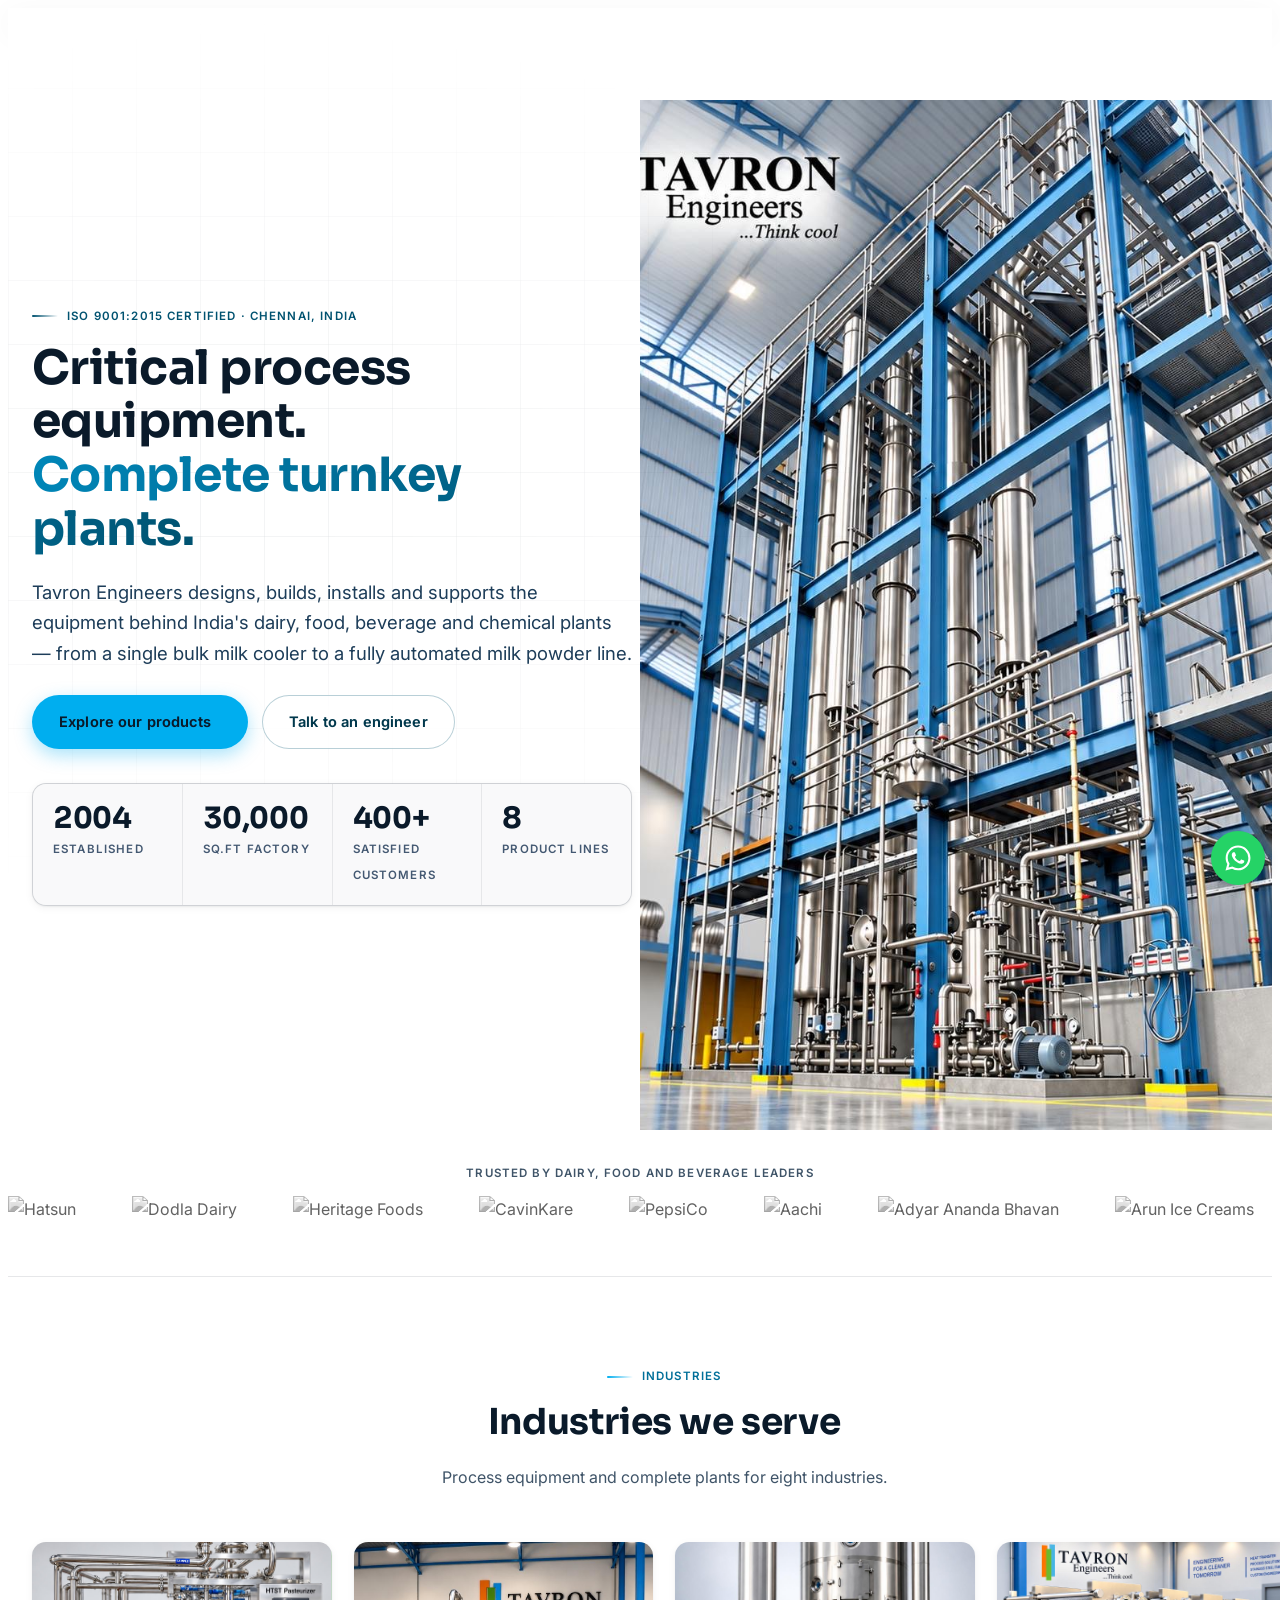
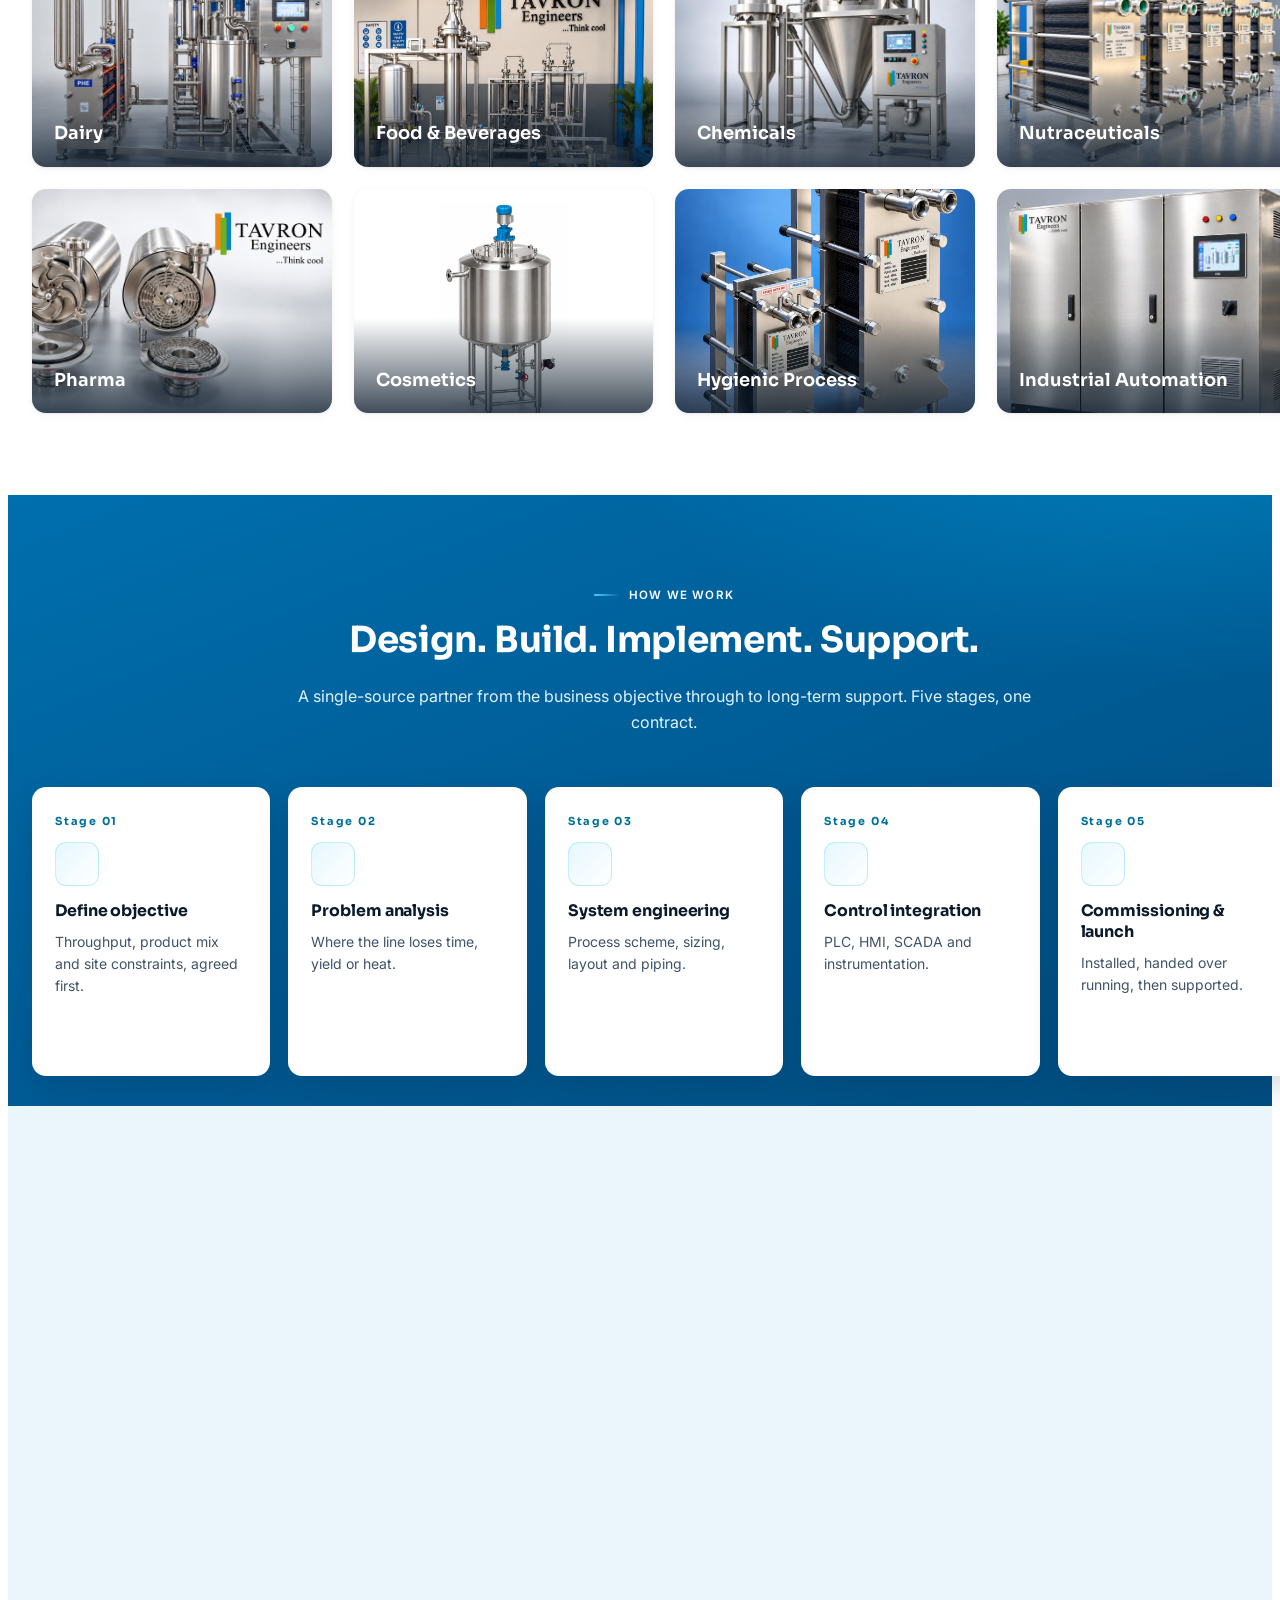
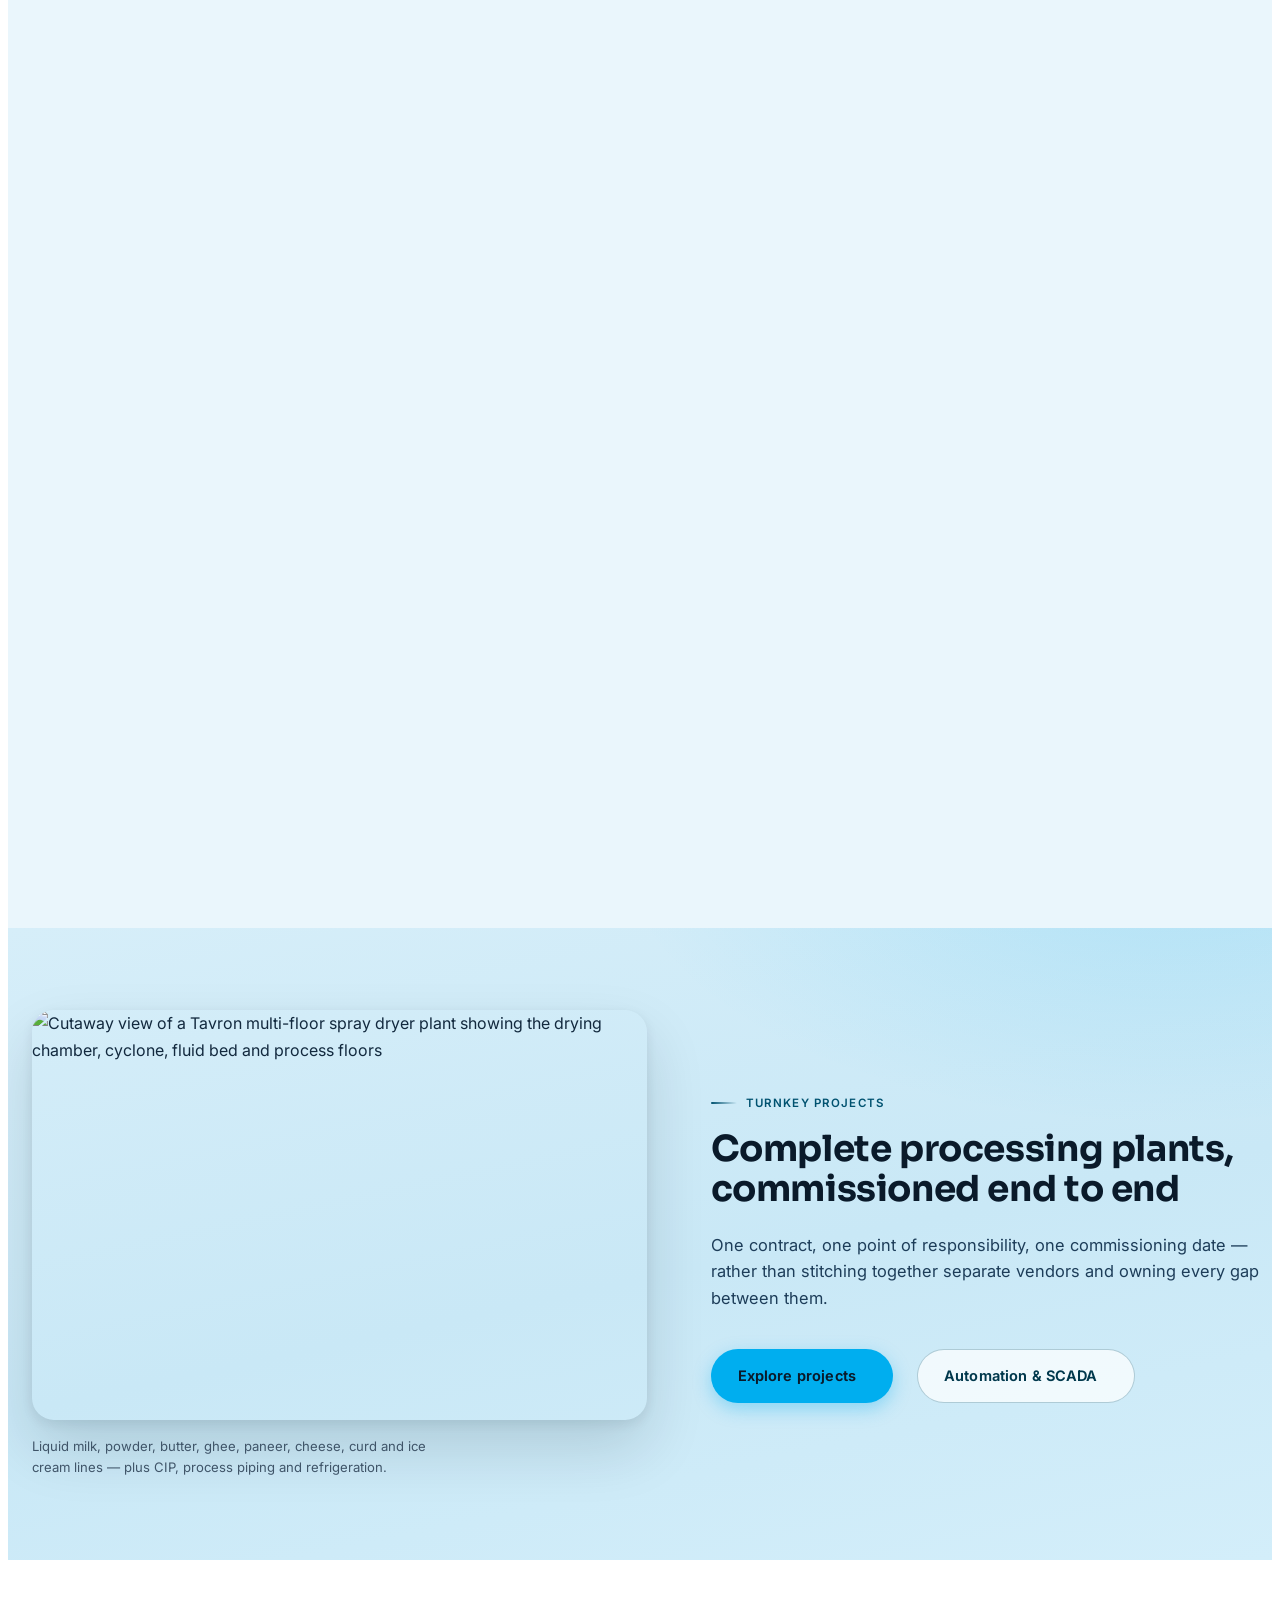
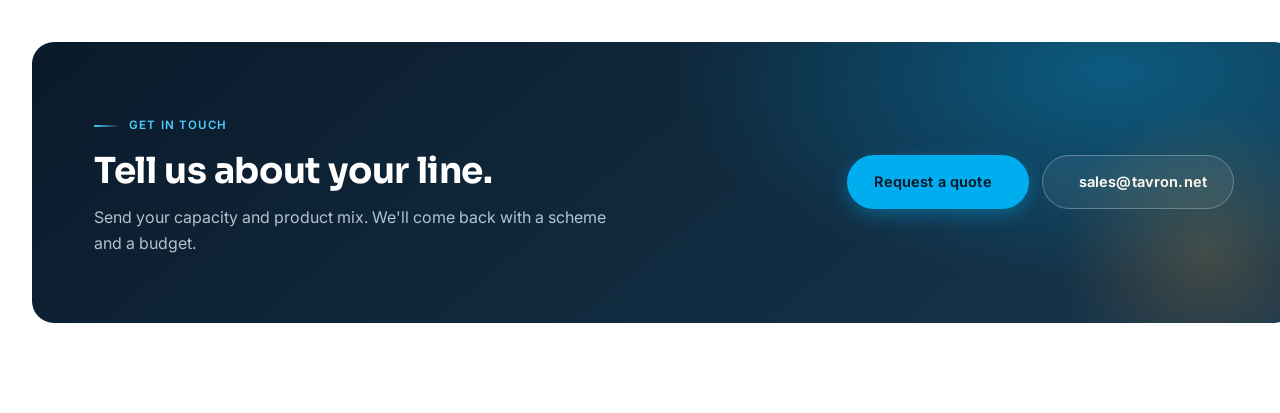
==== index.html @ 480e6118 "Use the client's pump photo for the Pharma tile The photo is wider than the 4:3 tile, so it is ancho" ====
<!DOCTYPE html>
<html lang="en">

<head>
  <meta charset="utf-8">
  <meta content="width=device-width, initial-scale=1.0" name="viewport">

  <title>Tavron Engineers — Process Equipment &amp; Turnkey Plants for Dairy, Food &amp; Beverage</title>
  <meta name="description"
    content="ISO 9001:2015 certified OEM and system integrator since 2004. Bulk milk coolers, plate heat exchangers, SS centrifugal pumps, evaporators and spray dryers, plus complete turnkey dairy and food processing plants. Chennai, India.">
  <meta name="keywords"
    content="bulk milk cooler, plate heat exchanger, SS centrifugal pump, spray dryer, evaporator, dairy plant, turnkey milk processing plant, Chennai">
  <meta name="theme-color" content="#0a1a2a">

  <!-- Open Graph -->
  <meta property="og:type" content="website">
  <meta property="og:title" content="Tavron Engineers — Process Equipment &amp; Turnkey Plants">
  <meta property="og:description"
    content="ISO 9001:2015 certified manufacturer of critical equipment for the dairy, food, beverage and chemical industry. Turnkey plants delivered across India since 2004.">
  <meta property="og:image" content="assets/img/slides/slide1x1366.jpg">

  <!-- Favicons -->
  <link href="assets/img/favicon.png" rel="icon">
  <link href="assets/img/apple-touch-icon.png" rel="apple-touch-icon">

  <!-- Fonts -->
  <link rel="preconnect" href="https://fonts.googleapis.com">
  <link rel="preconnect" href="https://fonts.gstatic.com" crossorigin>
  <link
    href="https://fonts.googleapis.com/css2?family=Inter:wght@400..700&family=Sora:wght@400..800&display=swap"
    rel="stylesheet">

  <!-- Vendor CSS Files -->
  <link href="assets/vendor/bootstrap/css/bootstrap.min.css" rel="stylesheet">
  <link href="assets/vendor/icofont/icofont.min.css" rel="stylesheet">
  <link href="assets/vendor/boxicons/css/boxicons.min.css" rel="stylesheet">
  <link href="assets/vendor/remixicon/remixicon.css" rel="stylesheet">
  <link href="assets/vendor/animate.css/animate.min.css" rel="stylesheet">
  <link href="assets/vendor/venobox/venobox.css" rel="stylesheet">
  <link href="assets/vendor/aos/aos.css" rel="stylesheet">

  <!-- Template Main CSS File -->
  <link href="assets/css/style.css" rel="stylesheet">
  <!-- Modern layer (2026 refresh) -->
  <link href="assets/css/tavron-modern.css" rel="stylesheet">
</head>

<body class="tv tv--light-top">

  <!-- ======= Header ======= -->
  <header id="header" data-load="templates/_header.html" data-active-menu="menu_home" class="fixed-top">
  </header><!-- End Header -->

  <!-- ======= Hero ======= -->
  <section class="tv-hero">
    <div class="tv-hero__media" aria-hidden="true">
      <div class="tv-hero__slide is-active" style="background-image:url('assets/img/hero/hero-evaporator.jpg'); --pos: 50% 0%"></div>
      <div class="tv-hero__slide" style="background-image:url('assets/img/hero/hero-spray-dryer.jpg'); --pos: 50% 43%"></div>
      <div class="tv-hero__slide" style="background-image:url('assets/img/hero/hero-fluid-bed.jpg'); --pos: 20% 50%; --pos-m: 50% 14%"></div>
    </div>
    <div class="tv-hero__grid" aria-hidden="true"></div>

    <div class="tv-wrap tv-wrap--wide">
      <div class="tv-hero__inner">
        <span class="tv-eyebrow">ISO 9001:2015 Certified &middot; Chennai, India</span>

        <h1 class="tv-h1">Critical process equipment.<br><em>Complete turnkey plants.</em></h1>

        <p class="tv-hero__sub">
          Tavron Engineers designs, builds, installs and supports the equipment behind India's dairy, food,
          beverage and chemical plants — from a single bulk milk cooler to a fully automated milk powder line.
        </p>

        <div class="tv-hero__cta">
          <a href="#products" class="tv-btn tv-btn--primary">Explore our products <i class="ri-arrow-right-line"></i></a>
          <a href="contact.html" class="tv-btn tv-btn--ghost">Talk to an engineer</a>
        </div>

        <div class="tv-hero__rail">
          <div><strong>2004</strong><span>Established</span></div>
          <div><strong>30,000</strong><span>Sq.ft factory</span></div>
          <div><strong>400+</strong><span>Satisfied customers</span></div>
          <div><strong>8</strong><span>Product lines</span></div>
        </div>
      </div>
    </div>

    <a href="#how-we-work" class="tv-hero__scrollcue" aria-label="Scroll down"><i class="ri-arrow-down-line"></i></a>
  </section><!-- End Hero -->

  <main>

    <!-- ======= Client logo marquee ======= -->
    <section class="tv-marquee">
      <p class="tv-marquee__label">Trusted by dairy, food and beverage leaders</p>
      <div class="tv-marquee__track">
        <img src="assets/img/clients/hatson.png" alt="Hatsun" loading="lazy">
        <img src="assets/img/clients/dodla.JPG" alt="Dodla Dairy" loading="lazy">
        <img src="assets/img/clients/heritage.jpg" alt="Heritage Foods" loading="lazy">
        <img src="assets/img/clients/cavinkare.jpg" alt="CavinKare" loading="lazy">
        <img src="assets/img/clients/pepsico.png" alt="PepsiCo" loading="lazy">
        <img src="assets/img/clients/aachi.png" alt="Aachi" loading="lazy">
        <img src="assets/img/clients/a2b.png" alt="Adyar Ananda Bhavan" loading="lazy">
        <img src="assets/img/clients/arun.jpg" alt="Arun Ice Creams" loading="lazy">
        <img src="assets/img/clients/grb.jpg" alt="GRB" loading="lazy">
        <img src="assets/img/clients/thirumala.jpg" alt="Thirumala Milk" loading="lazy">
        <img src="assets/img/clients/parag.jpg" alt="Parag Milk Foods" loading="lazy">
        <img src="assets/img/clients/creamline-jersey.png" alt="Creamline Jersey" loading="lazy">
        <img src="assets/img/clients/suguna.jpg" alt="Suguna" loading="lazy">
        <img src="assets/img/clients/kemin.jpg" alt="Kemin" loading="lazy">
      </div>
    </section>

    <!-- ======= Industries ======= -->
    <section class="tv-section" id="industries">
      <div class="tv-wrap">
        <div class="tv-head tv-head--center tv-reveal">
          <span class="tv-eyebrow">Industries</span>
          <h2 class="tv-h2">Industries we serve</h2>
          <p>Process equipment and complete plants for eight industries.</p>
        </div>

        <div class="tv-grid tv-grid--4 tv-inds">
          <figure class="tv-ind tv-reveal">
            <img src="assets/img/industries/dairy-htst-pasteurizer.jpg" alt="Tavron HTST pasteurizer" loading="lazy">
            <figcaption>Dairy</figcaption>
          </figure>
          <figure class="tv-ind tv-reveal" data-d="1">
            <img src="assets/img/industries/food-beverages-process-skids.jpg" style="--pos: 50% 20%" alt="Tavron process skids and tubular heat exchangers" loading="lazy">
            <figcaption>Food &amp; Beverages</figcaption>
          </figure>
          <figure class="tv-ind tv-reveal" data-d="2">
            <img src="assets/img/industries/chemicals-spray-dryer.jpg" style="--pos: 50% 100%" alt="Tavron spray dryer" loading="lazy">
            <figcaption>Chemicals</figcaption>
          </figure>
          <figure class="tv-ind tv-reveal" data-d="3">
            <img src="assets/img/industries/nutraceuticals-plate-heat-exchangers.jpg" alt="Tavron plate heat exchangers" loading="lazy">
            <figcaption>Nutraceuticals</figcaption>
          </figure>
          <figure class="tv-ind tv-reveal">
            <img src="assets/img/industries/pharma-sanitary-pumps.jpg" style="--pos: 100% 50%" alt="Tavron stainless steel pumps, opened to show the impellers" loading="lazy">
            <figcaption>Pharma</figcaption>
          </figure>
          <figure class="tv-ind tv-ind--cutout tv-reveal" data-d="1">
            <img src="assets/img/industries/cosmetics-mixing-tank.jpg" alt="Stainless steel mixing tank with top-mounted agitator" loading="lazy">
            <figcaption>Cosmetics</figcaption>
          </figure>
          <figure class="tv-ind tv-reveal" data-d="2">
            <img src="assets/img/industries/hygienic-process.jpg" style="--pos: 50% 35%" alt="Tavron plate heat exchangers" loading="lazy">
            <figcaption>Hygienic Process</figcaption>
          </figure>
          <figure class="tv-ind tv-reveal" data-d="3">
            <img src="assets/img/industries/industrial-automation.jpg" style="--pos: 50% 20%" alt="Tavron control panel with HMI touchscreen" loading="lazy">
            <figcaption>Industrial Automation</figcaption>
          </figure>
        </div>
      </div>
    </section>

    <!-- ======= Capabilities ======= -->
    <section class="tv-section tv-section--blue" id="how-we-work">
      <div class="tv-wrap">
        <div class="tv-head tv-head--center tv-reveal">
          <span class="tv-eyebrow">How we work</span>
          <h2 class="tv-h2">Design. Build. Implement. Support.</h2>
          <p>A single-source partner from the business objective through to long-term support.
            Five stages, one contract.</p>
        </div>

        <div class="tv-grid tv-grid--5 tv-stages">
          <article class="tv-card tv-reveal">
            <span class="tv-card__num">Stage 01</span>
            <div class="tv-card__icon"><i class="ri-focus-3-line"></i></div>
            <h3>Define objective</h3>
            <p>Throughput, product mix and site constraints, agreed first.</p>
          </article>
          <article class="tv-card tv-reveal" data-d="1">
            <span class="tv-card__num">Stage 02</span>
            <div class="tv-card__icon"><i class="ri-search-eye-line"></i></div>
            <h3>Problem analysis</h3>
            <p>Where the line loses time, yield or heat.</p>
          </article>
          <article class="tv-card tv-reveal" data-d="2">
            <span class="tv-card__num">Stage 03</span>
            <div class="tv-card__icon"><i class="ri-git-branch-line"></i></div>
            <h3>System engineering</h3>
            <p>Process scheme, sizing, layout and piping.</p>
          </article>
          <article class="tv-card tv-reveal" data-d="3">
            <span class="tv-card__num">Stage 04</span>
            <div class="tv-card__icon"><i class="ri-cpu-line"></i></div>
            <h3>Control integration</h3>
            <p>PLC, HMI, SCADA and instrumentation.</p>
          </article>
          <article class="tv-card tv-reveal" data-d="4">
            <span class="tv-card__num">Stage 05</span>
            <div class="tv-card__icon"><i class="ri-rocket-2-line"></i></div>
            <h3>Commissioning &amp; launch</h3>
            <p>Installed, handed over running, then supported.</p>
          </article>
        </div>
      </div>
    </section>

    <!-- ======= Products ======= -->
    <section class="tv-section tv-section--surface" id="products">
      <div class="tv-wrap">
        <div class="tv-head tv-reveal">
          <span class="tv-eyebrow">Products</span>
          <h2 class="tv-h2">Equipment built for continuous production</h2>
          <p>Eight product categories, each engineered to hygienic-design standards and available in configurations
            matched to your capacity.</p>
        </div>

        <div class="tv-grid tv-grid--4">

          <article class="tv-prod tv-reveal">
            <div class="tv-prod__media">
              <img src="assets/img/home-phe.jpg" alt="Plate heat exchanger" loading="lazy">
            </div>
            <div class="tv-prod__body">
              <h3>Heat Transfer</h3>
              <ul class="tv-prod__list">
                <li><a href="plateheat.html">Plate Heat Exchanger</a></li>
                <li><a href="tubularheat.html">Tubular Heat Exchanger</a></li>
                <li>Shell &amp; Tube Heat Exchanger</li>
              </ul>
              <div class="tv-prod__foot">
                <span class="tv-prod__spec">3 products</span>
              </div>
            </div>
          </article>

          <article class="tv-prod tv-reveal" data-d="1">
            <div class="tv-prod__media">
              <img src="assets/img/coolers/dx-horizontal-open.jpg" alt="Tavron bulk milk cooler" loading="lazy">
            </div>
            <div class="tv-prod__body">
              <h3>Dairy Equipment</h3>
              <ul class="tv-prod__list">
                <li><a href="pasteurisers.html">HTST Pasteurizer</a></li>
                <li>Milk Reception System</li>
                <li><a href="tanks.html">Milk Silos &amp; Storage Tanks</a></li>
                <li><a href="bulkCoolers.html">Bulk Milk Cooler</a></li>
                <li><a href="pumps.html">SS Centrifugal Pumps</a></li>
              </ul>
              <div class="tv-prod__foot">
                <span class="tv-prod__spec">5 products</span>
              </div>
            </div>
          </article>

          <article class="tv-prod tv-reveal" data-d="2">
            <div class="tv-prod__media">
              <img src="assets/img/dimpleJacket/dimple-jacket.jpg" alt="Dimple jacket tank" loading="lazy">
            </div>
            <div class="tv-prod__body">
              <h3>Process Equipments</h3>
              <ul class="tv-prod__list">
                <li>Process Tanks</li>
                <li><a href="dimpleJacket.html">Dimple Jacket Tanks</a></li>
                <li>Mixing Tanks</li>
                <li><a href="blenders.html">Blenders</a></li>
                <li>Butter Melting Vat</li>
                <li>Butter Churner</li>
                <li>Ghee Vat Kettle</li>
              </ul>
              <div class="tv-prod__foot">
                <span class="tv-prod__spec">7 products</span>
              </div>
            </div>
          </article>

          <article class="tv-prod tv-reveal" data-d="3">
            <div class="tv-prod__media">
              <img src="assets/img/evp/forced-circulation-evaporator.jpg" alt="Evaporator plant" loading="lazy">
            </div>
            <div class="tv-prod__body">
              <h3>Separation &amp; Concentration</h3>
              <ul class="tv-prod__list">
                <li><a href="evaporators.html">Falling Film Evaporator</a></li>
                <li><a href="evaporators.html">Multi-Effect Evaporator</a></li>
                <li><a href="evaporators.html">Forced Circulation Evaporator</a></li>
                <li>Membrane System</li>
              </ul>
              <div class="tv-prod__foot">
                <span class="tv-prod__spec">4 products</span>
              </div>
            </div>
          </article>

          <article class="tv-prod tv-reveal">
            <div class="tv-prod__media">
              <img src="assets/img/spray/spray-dryer.jpg" alt="Spray dryer" loading="lazy">
            </div>
            <div class="tv-prod__body">
              <h3>Drying</h3>
              <ul class="tv-prod__list">
                <li><a href="spray.html">Spray Dryer</a></li>
                <li>Fluid Bed Dryer</li>
                <li>Vibro Fluid Bed Dryer</li>
                <li>Powder Handling</li>
              </ul>
              <div class="tv-prod__foot">
                <span class="tv-prod__spec">4 products</span>
              </div>
            </div>
          </article>

          <article class="tv-prod tv-reveal" data-d="1">
            <div class="tv-prod__media">
              <img src="assets/img/pumps/pumps1b.jpg" alt="Tavron SS centrifugal pumps" loading="lazy">
            </div>
            <div class="tv-prod__body">
              <h3>Hygienic Flow Equipments</h3>
              <ul class="tv-prod__list">
                <li><a href="pumps.html">SS Centrifugal Pumps</a></li>
                <li>Valve Clusters</li>
                <li>Piping Solutions</li>
              </ul>
              <div class="tv-prod__foot">
                <span class="tv-prod__spec">3 products</span>
              </div>
            </div>
          </article>

          <article class="tv-prod tv-reveal" data-d="2">
            <div class="tv-prod__media">
              <img src="assets/img/projects/MilkProcessing/milkpro2b.jpg" alt="CIP system installation" loading="lazy">
            </div>
            <div class="tv-prod__body">
              <h3>Cleaning &amp; Automation</h3>
              <ul class="tv-prod__list">
                <li><a href="cipsystem.html">CIP Systems</a></li>
                <li><a href="automation.html">Automation Solution</a></li>
                <li>SCADA</li>
                <li>Control Panels</li>
                <li>Instrumentation</li>
              </ul>
              <div class="tv-prod__foot">
                <span class="tv-prod__spec">5 products</span>
              </div>
            </div>
          </article>

          <article class="tv-prod tv-reveal" data-d="3">
            <div class="tv-prod__media">
              <img src="assets/img/projects/Ref_Equi/CompressorSection.jpg" alt="Refrigeration compressor section" loading="lazy">
            </div>
            <div class="tv-prod__body">
              <h3>Refrigeration</h3>
              <ul class="tv-prod__list">
                <li><a href="RefrigerationEquipments.html">Freon Ice Water System</a></li>
                <li><a href="RefrigerationEquipments.html">Ammonia Ice Water System</a></li>
                <li>Freon Falling Film Chiller</li>
                <li>Ammonia Falling Film Chiller</li>
                <li>Glycol System</li>
                <li>Cold Room &amp; Freezing Rooms</li>
                <li>Automation of Refrigeration &amp; SCADA</li>
              </ul>
              <div class="tv-prod__foot">
                <span class="tv-prod__spec">7 products</span>
              </div>
            </div>
          </article>

        </div>
      </div>
    </section>

    <!-- ======= Turnkey projects ======= -->
    <section class="tv-section tv-section--turnkey">
      <div class="tv-wrap">
        <div class="tv-split tv-split--flip">
          <div class="tv-reveal">
            <span class="tv-eyebrow">Turnkey projects</span>
            <h2 class="tv-h2">Complete processing plants, commissioned end to end</h2>
            <p class="tv-lead">
              One contract, one point of responsibility, one commissioning date — rather than stitching together
              separate vendors and owning every gap between them.
            </p>

            <div class="tv-turnkey__cta">
              <a href="milkprocessing.html" class="tv-btn tv-btn--primary">Explore projects <i class="ri-arrow-right-line"></i></a>
              <a href="automation.html" class="tv-btn tv-btn--ghost">Automation &amp; SCADA <i class="ri-arrow-right-line"></i></a>
            </div>
          </div>

          <div class="tv-split__figure tv-reveal" data-d="1">
            <img src="assets/img/slides/slide2x1366.jpg"
              alt="Cutaway view of a Tavron multi-floor spray dryer plant showing the drying chamber, cyclone, fluid bed and process floors"
              loading="lazy">
            <p class="tv-lines">Liquid milk, powder, butter, ghee, paneer, cheese, curd and ice cream lines
              — plus CIP, process piping and refrigeration.</p>
          </div>
        </div>
      </div>
    </section>

    <!-- ======= CTA ======= -->
    <section class="tv-section">
      <div class="tv-wrap">
        <div class="tv-cta tv-reveal">
          <div class="tv-cta__text">
            <span class="tv-eyebrow">Get in touch</span>
            <h2 class="tv-h2">Tell us about your line.</h2>
            <p>Send your capacity and product mix. We'll come back with a scheme and a budget.</p>
          </div>
          <div class="tv-cta__actions">
            <a href="contact.html" class="tv-btn tv-btn--primary">Request a quote <i class="ri-arrow-right-line"></i></a>
            <a href="mailto:sales@tavron.net" class="tv-btn tv-btn--on-dark"><i class="ri-mail-line"></i> sales@tavron.net</a>
          </div>
        </div>
      </div>
    </section>

  </main>

  <!-- ======= Footer ======= -->
  <footer id="footer" data-load="templates/_footer.html">
  </footer>

  <!-- ======= WhatsApp ======= -->
  <a class="tv-wa" href="https://wa.me/919176610713?text=Hi%20Tavron%2C%20I%27d%20like%20to%20talk%20about%20a%20project."
     target="_blank" rel="noopener" aria-label="Chat with Tavron Engineers on WhatsApp">
    <svg viewBox="0 0 24 24" aria-hidden="true" focusable="false">
      <path fill="currentColor" d="M12.04 2C6.58 2 2.13 6.45 2.13 11.91c0 1.75.46 3.45 1.32 4.95L2 22l5.25-1.38a9.9 9.9 0 0 0 4.79 1.22h.01c5.46 0 9.91-4.45 9.91-9.91 0-2.65-1.03-5.14-2.9-7.01A9.82 9.82 0 0 0 12.04 2Zm0 18.14h-.01a8.23 8.23 0 0 1-4.19-1.15l-.3-.18-3.12.82.83-3.04-.2-.31a8.21 8.21 0 0 1-1.26-4.37c0-4.54 3.7-8.23 8.25-8.23 2.2 0 4.27.86 5.83 2.42a8.18 8.18 0 0 1 2.41 5.82c0 4.54-3.69 8.22-8.24 8.22Zm4.52-6.16c-.25-.12-1.47-.72-1.69-.81-.23-.08-.39-.12-.56.13-.16.24-.64.8-.78.97-.15.16-.29.18-.53.06-.25-.13-1.05-.39-1.99-1.23-.74-.66-1.23-1.47-1.38-1.72-.14-.25-.01-.38.11-.5.11-.11.25-.29.37-.44.13-.15.17-.25.25-.42.08-.16.04-.31-.02-.43-.06-.12-.56-1.34-.76-1.84-.2-.48-.4-.42-.56-.43h-.47c-.16 0-.43.06-.65.31-.22.25-.86.84-.86 2.05s.88 2.38 1 2.54c.12.17 1.73 2.64 4.19 3.7.58.26 1.04.41 1.4.52.59.19 1.13.16 1.55.1.47-.07 1.47-.6 1.67-1.18.21-.58.21-1.07.15-1.18-.06-.11-.22-.17-.47-.29Z"/>
    </svg>
  </a>

  <!-- Vendor JS Files -->
  <script src="assets/vendor/jquery/jquery.min.js"></script>
  <script src="assets/vendor/bootstrap/js/bootstrap.bundle.min.js"></script>
  <script src="assets/vendor/jquery.easing/jquery.easing.min.js"></script>
  <script src="assets/vendor/php-email-form/validate.js"></script>
  <script src="assets/vendor/jquery-sticky/jquery.sticky.js"></script>
  <script src="assets/vendor/isotope-layout/isotope.pkgd.min.js"></script>
  <script src="assets/vendor/venobox/venobox.min.js"></script>
  <script src="assets/vendor/waypoints/jquery.waypoints.min.js"></script>
  <script src="assets/vendor/owl.carousel/owl.carousel.min.js"></script>
  <script src="assets/vendor/aos/aos.js"></script>

  <!-- Template Main JS File -->
  <script src="assets/js/main.js"></script>
  <!-- Modern layer (2026 refresh) -->
  <script src="assets/js/tavron-modern.js"></script>

</body>

</html>
---- assets/css/tavron-modern.css ----
/* ==========================================================================
   Tavron Engineers — Modern Layer
   Scoped to <body class="tv"> so legacy pages are completely unaffected.
   Author: 2026 refresh
   ========================================================================== */

/* --------------------------------------------------------------------------
   1. Design tokens
   -------------------------------------------------------------------------- */
.tv {
  /* Brand — deep steel navy + Tavron cyan #00AEEF. The darker cyans are the
     same hue, stepped down until they pass AA as text. */
  --ink:        #0a1a2a;
  --ink-2:      #12293e;
  --ink-3:      #1d3d59;
  --slate:      #3f5468;
  --muted:      #445972;

  --accent:     #00AEEF;
  --accent-600: #0086B8;
  --accent-700: #006F99;
  --accent-050: #E5F8FF;
  --amber:      #e9962f;

  --paper:      #ffffff;
  --surface:    #EAF6FC;
  --surface-2:  #DCF0FA;
  --line:       rgba(10, 26, 42, 0.10);
  --line-2:     rgba(10, 26, 42, 0.16);

  --shadow-sm:  0 1px 2px rgba(10,26,42,.06), 0 2px 8px rgba(10,26,42,.05);
  --shadow-md:  0 2px 6px rgba(10,26,42,.06), 0 12px 28px rgba(10,26,42,.09);
  --shadow-lg:  0 4px 12px rgba(10,26,42,.08), 0 28px 60px rgba(10,26,42,.14);

  --r-sm: 8px;
  --r-md: 14px;
  --r-lg: 22px;
  --r-pill: 999px;

  --f-display: "Sora", "Poppins", "Segoe UI", system-ui, sans-serif;
  --f-body: "Inter", "Open Sans", "Helvetica Neue", Arial, sans-serif;

  --container: 1340px;
  --gutter: 24px;

  --ease: cubic-bezier(.22,.61,.36,1);
}

/* --------------------------------------------------------------------------
   2. Base
   -------------------------------------------------------------------------- */
.tv {
  font-family: var(--f-body);
  color: var(--ink-2);
  background: var(--paper);
  font-size: 16px;
  line-height: 1.65;
  letter-spacing: normal;
  font-synthesis-weight: none;
  -webkit-font-smoothing: antialiased;
  overflow-x: hidden;
}

.tv h1, .tv h2, .tv h3, .tv h4, .tv h5 {
  font-family: var(--f-display);
  color: var(--ink);
  font-weight: 700;
  line-height: 1.14;
  letter-spacing: -0.011em;
  margin: 0 0 .6em;
}

.tv p { margin: 0 0 1.1em; color: var(--slate); }
.tv a { color: var(--accent-700); text-decoration: none; transition: color .2s var(--ease); }
.tv a:hover { color: var(--accent); text-decoration: none; }
/* Phone numbers are tappable but never highlighted — they read as text, not links.
   Buttons are excluded; there the tel: link IS the call-to-action. */
.tv a[href^="tel:"]:not(.tv-btn),
.tv a[href^="tel:"]:not(.tv-btn):hover { color: inherit; }
.tv img { max-width: 100%; height: auto; }
.tv ul { margin: 0; padding: 0; }

.tv-wrap {
  width: 100%;
  max-width: var(--container);
  margin-inline: auto;
  padding-inline: var(--gutter);
}
.tv-wrap--wide { max-width: 1340px; }

.tv-section { padding: clamp(54px, 6.4vw, 88px) 0; position: relative; }
.tv-section--tight { padding: clamp(40px, 5vw, 68px) 0; }
.tv-section--surface { background: var(--surface); }
.tv-section--tint { background: var(--surface-2); }
/* brand-blue band — the deep end of the #00AEEF family. White text is 5.4:1
   at the light end of the gradient; the cyan glow sits away from the copy. */
.tv-section--blue {
  background:
    radial-gradient(900px 420px at 92% -12%, rgba(0,174,239,.35), transparent 62%),
    linear-gradient(158deg, #006FAE 0%, #005B94 55%, #004E80 100%);
}
.tv .tv-section--blue h2 { color: #fff; }
.tv .tv-section--blue .tv-head p { color: #E0F4FF; }
.tv-section--blue .tv-eyebrow { color: #fff; }
.tv-section--blue .tv-eyebrow::before { background: linear-gradient(90deg, #4DCEFF, rgba(77,206,255,0)); }
.tv-section--blue .tv-card { border-color: transparent; box-shadow: 0 10px 30px rgba(0,30,60,.18); }
.tv-section--ink {
  position: relative; overflow: hidden;
  background:
    radial-gradient(900px 420px at 92% -12%, rgba(0,174,239,.26), transparent 62%),
    radial-gradient(700px 460px at 4% 106%, rgba(0,174,239,.13), transparent 60%),
    linear-gradient(158deg, #081727 0%, #12304a 52%, #081727 100%);
  color: #cfe0ec;
}
/* the process train the section is describing, laid across the band as ground.
   Light strokes, since this one sits on dark rather than on the paper. */
.tv-section--ink::before {
  content: ""; position: absolute; inset: 0;
  background: url("../img/bg/pid-plant-train.svg") center 62% / 1500px auto no-repeat;
  opacity: .5; pointer-events: none;
}
.tv-section--ink > * { position: relative; }
/* --------------------------------------------------------------------------
   Turnkey band — pale blue, the same family as the product page ground.
   It was dark and sat directly above the near-black stats band, so two dark
   sections ran together. Light here also puts the plant render on a ground
   close to its own backdrop, so the shadow carries the edge.
   -------------------------------------------------------------------------- */
.tv-section--turnkey {
  position: relative; overflow: hidden;
  background:
    radial-gradient(900px 460px at 92% -14%, rgba(0,174,239,.16), transparent 62%),
    linear-gradient(168deg, #D6EEF9 0%, #C9E8F6 54%, #D3EEFA 100%);
}
/* the process train the section describes, as ground */
.tv-section--turnkey::before {
  content: ""; position: absolute; inset: 0;
  background: url("../img/bg/pid-plant-train.svg") center 62% / 1500px auto no-repeat;
  opacity: .5; pointer-events: none;
}
.tv-section--turnkey > * { position: relative; }
.tv-section--turnkey h2 { color: var(--ink); }
.tv .tv-section--turnkey .tv-lead { color: var(--ink-3); }
.tv .tv-section--turnkey .tv-lines { color: var(--slate); }
/* accent-700 is only 4.3 on this ground, less where the train crosses it.
   #005270 is the same deep cyan the product page uses for its labels. */
.tv-section--turnkey .tv-eyebrow { color: #005270; }
.tv-section--turnkey .tv-eyebrow::before {
  background: linear-gradient(90deg, #005270, rgba(0,82,112,0));
}
/* the ghost pill's default border is rgba(10,26,42,.16), which nearly vanishes
   on this ground — give it a white fill and a firmer edge so the capsule reads */
.tv .tv-section--turnkey .tv-btn--ghost,
.tv .tv-hero .tv-btn--ghost {
  background: rgba(255,255,255,.72); border-color: rgba(0,82,112,.28); color: #00384C;
}
.tv .tv-section--turnkey .tv-btn--ghost:hover,
.tv .tv-hero .tv-btn--ghost:hover {
  background: #fff; border-color: var(--accent); color: #005270;
}

.tv-section--ink h2, .tv-section--ink h3, .tv-section--ink h4 { color: #fff; }
.tv-section--ink p { color: rgba(214,230,241,.82); }

/* --------------------------------------------------------------------------
   3. Type helpers
   -------------------------------------------------------------------------- */
.tv-eyebrow {
  display: inline-flex; align-items: center; gap: 9px;
  font-family: var(--f-body);
  font-size: 11.5px; font-weight: 600;
  letter-spacing: .1em; text-transform: uppercase;
  color: var(--accent-700);
  margin-bottom: 16px;
}
.tv-eyebrow::before {
  content: ""; width: 26px; height: 2px; border-radius: 2px;
  background: linear-gradient(90deg, var(--accent), rgba(0,174,239,0));
}
.tv-section--ink .tv-eyebrow, .tv-cta .tv-eyebrow { color: #4DCEFF; }
.tv-section--ink .tv-eyebrow::before, .tv-cta .tv-eyebrow::before { background: linear-gradient(90deg, #4DCEFF, rgba(77,206,255,0)); }

.tv-h1 { font-size: clamp(2.15rem, 4.2vw, 2.95rem); }
.tv-h2 { font-size: clamp(1.6rem, 2.8vw, 2.25rem); }
.tv-h3 { font-size: clamp(1.15rem, 1.6vw, 1.4rem); }
.tv-lead { font-size: clamp(1.03rem, 1.2vw, 1.13rem); line-height: 1.6; }

.tv-head { max-width: 760px; margin-bottom: clamp(32px, 4vw, 54px); }
.tv-head--center { margin-inline: auto; text-align: center; }
.tv-head p:last-child { margin-bottom: 0; }

/* --------------------------------------------------------------------------
   4. Buttons
   -------------------------------------------------------------------------- */
.tv .tv-btn {
  display: inline-flex; align-items: center; justify-content: center; gap: 10px;
  padding: 14px 26px;
  font-family: var(--f-body);
  font-size: 14.5px; font-weight: 650; letter-spacing: .01em;
  border-radius: var(--r-pill);
  border: 1.5px solid transparent;
  cursor: pointer;
  transition: transform .22s var(--ease), box-shadow .22s var(--ease),
              background-color .22s var(--ease), color .22s var(--ease), border-color .22s var(--ease);
  white-space: nowrap;
}
.tv .tv-btn i { font-size: 1.05em; line-height: 1; }
.tv .tv-btn:hover { transform: translateY(-2px); text-decoration: none; }

.tv .tv-btn--primary {
  /* white on #00AEEF is 2.5:1; navy ink on it is 7:1, so the brand fill keeps dark text */
  background: var(--accent);
  color: var(--ink);
  box-shadow: 0 6px 18px rgba(0,174,239,.34);
}
.tv .tv-btn--primary:hover { color: var(--ink); background: #1CBBF7; box-shadow: 0 12px 28px rgba(0,174,239,.42); }

.tv .tv-btn--ghost {
  background: transparent; color: var(--ink); border-color: var(--line-2);
}
.tv .tv-btn--ghost:hover { color: var(--accent-700); border-color: var(--accent); background: var(--accent-050); }

.tv .tv-btn--on-dark {
  background: rgba(255,255,255,.07); color: #fff;
  border-color: rgba(255,255,255,.28);
  backdrop-filter: blur(6px);
}
.tv .tv-btn--on-dark:hover { background: rgba(255,255,255,.15); color: #fff; border-color: rgba(255,255,255,.5); }

.tv .tv-btn--sm { padding: 10px 18px; font-size: 13.5px; }

.tv .tv-link {
  display: inline-flex; align-items: center; gap: 8px;
  font-weight: 650; font-size: 14.5px; color: var(--accent-700);
}
.tv .tv-link i { transition: transform .22s var(--ease); }
.tv .tv-link:hover i { transform: translateX(4px); }

/* --------------------------------------------------------------------------
   5. Header (scoped override of the shared template)
   -------------------------------------------------------------------------- */
.tv #header {
  background: transparent;
  box-shadow: none;
  padding: 16px 0;
  transition: background-color .35s var(--ease), padding .35s var(--ease), box-shadow .35s var(--ease);
}
.tv #header .container-xl { max-width: 1340px; }
/* The shared logo.png has a white background, so instead of filtering it we
   paint a pre-made white version behind the (hidden) img and keep its box.
   No plate behind it: the source art is only 116x65, and its soft edges are
   invisible white-on-white but obvious on any coloured field. */
.tv #header .logo {
  background: url("../img/logo-white.png") left center / contain no-repeat;
  transition: background-image .35s var(--ease);
}
.tv #header .logo img { max-height: 52px; opacity: 0; }
.tv #header.tv-header--solid .logo { background-image: url("../img/logo.png"); }
.tv .nav-menu > ul > li { padding: 10px 0 10px 26px; }
.tv .nav-menu a {
  font-family: var(--f-body);
  font-size: 12.5px; font-weight: 650; letter-spacing: .045em;
  color: rgba(255,255,255,.9);
}
.tv .nav-menu a:hover,
.tv .nav-menu .active > a,
.tv .nav-menu li:hover > a { color: #4DCEFF; }

/* underline indicator on top-level items — on the <li>, so the template's
   icofont dropdown caret (an ::after on the <a>) is left intact */
.tv .nav-menu > ul > li::after {
  content: ""; position: absolute; left: 26px; right: 0; bottom: 4px;
  height: 2px; border-radius: 2px; background: #4DCEFF;
  transform: scaleX(0); transform-origin: left center;
  transition: transform .25s var(--ease);
}
.tv .nav-menu > ul > li:hover::after,
.tv .nav-menu > ul > li.active::after { transform: scaleX(1); }
.tv .nav-menu .drop-down > a::after { padding-left: 6px; opacity: .6; font-size: .9em; }

.tv .header-social-links a { color: rgba(255,255,255,.7); }
.tv .header-social-links a:hover { color: #4DCEFF; }

/* dropdowns stay light for readability */
.tv .nav-menu .drop-down ul {
  background: #fff;
  border-top: 2px solid var(--accent);
  border-radius: 0 0 var(--r-sm) var(--r-sm);
  box-shadow: var(--shadow-lg);
  padding: 8px 0;
}
.tv .nav-menu .drop-down li a { color: var(--ink-2); font-size: 12.5px; padding: 9px 20px; }
.tv .nav-menu .drop-down li a:hover { color: var(--accent-700); background: var(--accent-050); }
/* nested flyouts keep the template's side arrow so they read as openable */
.tv .nav-menu .drop-down .drop-down > a { padding-right: 38px; }

/* scrolled / solid state */
.tv #header.tv-header--solid {
  background: rgba(255,255,255,.92);
  backdrop-filter: saturate(180%) blur(14px);
  -webkit-backdrop-filter: saturate(180%) blur(14px);
  box-shadow: 0 1px 0 var(--line), 0 8px 30px rgba(10,26,42,.07);
  padding: 8px 0;
}
.tv #header.tv-header--solid .nav-menu a { color: var(--ink-2); }
.tv #header.tv-header--solid .nav-menu a:hover,
.tv #header.tv-header--solid .nav-menu .active > a,
.tv #header.tv-header--solid .nav-menu li:hover > a { color: var(--accent-700); }
.tv #header.tv-header--solid .nav-menu > ul > li::after { background: var(--accent); }
.tv #header.tv-header--solid .header-social-links a { color: var(--muted); }
.tv #header.tv-header--solid .header-social-links a:hover { color: var(--accent-700); }

/* pages that don't start with a dark hero, or where a solid header is wanted throughout */
.tv--light-top #header { background: #fff; box-shadow: 0 1px 0 var(--line), 0 8px 30px rgba(10,26,42,.06); padding: 8px 0; }
.tv--light-top #header .logo { background-image: url("../img/logo.png"); }
.tv--light-top .nav-menu a { color: var(--ink-2); }
.tv--light-top .nav-menu a:hover,
.tv--light-top .nav-menu .active > a,
.tv--light-top .nav-menu li:hover > a { color: var(--accent-700); }
.tv--light-top .nav-menu > ul > li::after { background: var(--accent); }
.tv--light-top .header-social-links a { color: var(--muted); }
.tv--light-top .header-social-links a:hover { color: var(--accent-700); }

/* mobile toggle — the template paints it brand-green; recolour it */
.tv .mobile-nav-toggle i { color: #fff; }
.tv--light-top .mobile-nav-toggle i { color: var(--ink-2); }
.tv.mobile-nav-active .mobile-nav-toggle i { color: #fff; }
.tv .mobile-nav { background: rgba(7,21,35,.98); }
.tv .mobile-nav a { color: rgba(233,243,249,.9); font-family: var(--f-body); }
.tv .mobile-nav a:hover, .tv .mobile-nav .active > a, .tv .mobile-nav li:hover > a { color: #66D5FF; }
.tv .mobile-nav-overly { background: rgba(6,16,26,.7); }

/* --------------------------------------------------------------------------
   6. Hero
   -------------------------------------------------------------------------- */
.tv-hero {
  position: relative;
  min-height: 100vh;
  min-height: 100svh;
  display: flex; align-items: center;
  padding: 128px 0 78px;
  overflow: hidden;
  background: #fff;
  isolation: isolate;
}
/* copy on white on the left, the photo uncovered on the right half */
/* starts below the fixed header so nothing in the photo hides behind it */
.tv-hero__media { position: absolute; inset: 76px 0 0 50%; z-index: -2; }
.tv-hero__slide {
  position: absolute; inset: 0;
  background-size: cover;
  /* per-slide focal point, so the Tavron mark on the equipment stays in frame */
  background-position: var(--pos, center);
  opacity: 0;
  transform: scale(1.08);
  transition: opacity 1.5s ease, transform 9s linear;
}
.tv-hero__slide.is-active { opacity: 1; transform: scale(1); }
.tv-hero__grid {
  position: absolute; inset: 0; z-index: -1; opacity: .16;
  background-image:
    linear-gradient(rgba(10,26,42,.30) 1px, transparent 1px),
    linear-gradient(90deg, rgba(10,26,42,.30) 1px, transparent 1px);
  background-size: 64px 64px;
  mask-image: radial-gradient(1000px 600px at 20% 40%, #000 10%, transparent 78%);
  -webkit-mask-image: radial-gradient(1000px 600px at 20% 40%, #000 10%, transparent 78%);
}
.tv-hero__inner { position: relative; max-width: 600px; }
.tv-hero .tv-eyebrow { color: #005270; }
.tv-hero .tv-eyebrow::before { background: linear-gradient(90deg, #005270, rgba(0,82,112,0)); }
.tv-hero h1 { color: var(--ink); margin-bottom: 20px; }
.tv-hero h1 em {
  font-style: normal;
  background: linear-gradient(100deg, #0086B8 0%, #006F99 50%, #005270 100%);
  -webkit-background-clip: text; background-clip: text; color: transparent;
}
.tv .tv-hero__sub {
  font-size: clamp(1rem, 1.45vw, 1.19rem);
  color: var(--ink-3);
  max-width: 620px; margin-bottom: 26px;
}
.tv-hero__cta { display: flex; flex-wrap: wrap; gap: 14px; margin-bottom: 34px; }

.tv-hero__badges { display: flex; flex-wrap: wrap; gap: 10px; margin-bottom: 22px; }
.tv-chip {
  display: inline-flex; align-items: center; gap: 8px;
  padding: 7px 15px;
  border-radius: var(--r-pill);
  background: rgba(255,255,255,.08);
  border: 1px solid rgba(255,255,255,.18);
  color: rgba(232,243,250,.95);
  font-size: 12.5px; font-weight: 600; letter-spacing: .01em;
  backdrop-filter: blur(8px);
}
.tv-chip i { color: #66D5FF; font-size: 1.05em; }
.tv-chip--light {
  background: var(--accent-050); border-color: rgba(0,174,239,.22); color: var(--accent-700);
}
.tv-chip--light i { color: var(--accent-600); }

/* stat rail floating at the bottom of the hero */
.tv-hero__rail {
  position: relative;
  margin-top: 8px;
  display: grid; grid-template-columns: repeat(4, minmax(0,1fr));
  gap: 1px;
  background: var(--line);
  border: 1px solid var(--line);
  border-radius: var(--r-md);
  overflow: hidden;
  backdrop-filter: blur(10px);
  box-shadow: var(--shadow-sm);
  max-width: 600px;
}
.tv-hero__rail div { background: rgba(255,255,255,.78); padding: 18px 20px; }
.tv-hero__rail strong {
  display: block;
  font-family: var(--f-display); font-size: clamp(1.35rem, 2.3vw, 1.85rem);
  font-weight: 700; color: var(--ink); line-height: 1.1; letter-spacing: -.015em;
  font-variant-numeric: tabular-nums;
}
.tv-hero__rail span {
  font-size: 11.5px; font-weight: 600; letter-spacing: .1em; text-transform: uppercase;
  color: var(--muted);
}
.tv-hero__scrollcue {
  position: absolute; left: 25%; bottom: 26px; transform: translateX(-50%);
  color: rgba(10,26,42,.4); font-size: 22px;
  animation: tv-bob 2.2s ease-in-out infinite;
}
@keyframes tv-bob { 0%,100% { transform: translate(-50%, 0); } 50% { transform: translate(-50%, 8px); } }

/* --------------------------------------------------------------------------
   7. Logo marquee
   -------------------------------------------------------------------------- */
.tv-marquee { padding: 34px 0; background: var(--paper); border-bottom: 1px solid var(--line); overflow: hidden; }
.tv-marquee__label {
  text-align: center; font-size: 11.5px; font-weight: 600; letter-spacing: .1em;
  text-transform: uppercase; color: var(--muted); margin-bottom: 24px;
  padding-inline: var(--gutter);
}
.tv-marquee__track {
  display: flex; width: max-content; gap: 56px; align-items: center;
  animation: tv-scroll 46s linear infinite;
}
.tv-marquee:hover .tv-marquee__track { animation-play-state: paused; }
.tv-marquee img {
  height: 46px; width: auto; object-fit: contain;
  filter: grayscale(1); opacity: .72;
  transition: filter .3s var(--ease), opacity .3s var(--ease);
}
.tv-marquee img:hover { filter: grayscale(0); opacity: 1; }
@keyframes tv-scroll { from { transform: translateX(0); } to { transform: translateX(-50%); } }
@media (prefers-reduced-motion: reduce) {
  .tv-marquee__track { animation: none; flex-wrap: wrap; justify-content: center; width: 100%; }
}

/* --------------------------------------------------------------------------
   8. Split (image + copy)
   -------------------------------------------------------------------------- */
.tv-split {
  display: grid; grid-template-columns: 1.05fr 1fr;
  gap: clamp(32px, 5vw, 72px); align-items: center;
}
.tv-split--flip > *:first-child { order: 2; }
.tv-split__figure { position: relative; }
.tv-split__figure img {
  width: 100%; border-radius: var(--r-lg);
  box-shadow: var(--shadow-lg);
  display: block;
}
/* the plant render is 2.16:1 with the subject in the middle third; crop the
   empty background off the sides rather than showing it at full width */
.tv-section--turnkey .tv-split__figure img { aspect-ratio: 3 / 2; object-fit: cover; }
.tv-split__figure::before {
  content: ""; position: absolute; inset: auto -18px -18px auto;
  width: 62%; height: 62%; border-radius: var(--r-lg);
  background: linear-gradient(135deg, rgba(0,174,239,.16), rgba(233,150,47,.12));
  z-index: -1;
}

/* checklist */
.tv-check { list-style: none; display: grid; gap: 13px; margin: 4px 0 28px; }
.tv-check li { display: flex; gap: 12px; align-items: flex-start; color: var(--slate); line-height: 1.6; }
.tv-check i {
  flex: 0 0 auto; margin-top: 3px;
  width: 20px; height: 20px; border-radius: 50%;
  display: inline-flex; align-items: center; justify-content: center;
  background: var(--accent-050); color: var(--accent-600); font-size: 12px;
}
.tv-section--ink .tv-check li { color: rgba(214,230,241,.85); }
.tv-section--ink .tv-check i { background: rgba(77,206,255,.14); color: #66D5FF; }

/* --------------------------------------------------------------------------
   9. Cards
   -------------------------------------------------------------------------- */
.tv-grid { display: grid; gap: 22px; }
.tv-grid--2 { grid-template-columns: repeat(2, minmax(0,1fr)); }
.tv-grid--3 { grid-template-columns: repeat(3, minmax(0,1fr)); }
.tv-grid--4 { grid-template-columns: repeat(4, minmax(0,1fr)); }
.tv-grid--5 { grid-template-columns: repeat(5, minmax(0,1fr)); gap: 18px; }

.tv-card {
  background: #fff; border: 1px solid var(--line);
  border-radius: var(--r-md); padding: 28px;
  box-shadow: var(--shadow-sm);
  transition: transform .28s var(--ease), box-shadow .28s var(--ease), border-color .28s var(--ease);
  height: 100%;
}
.tv-card:hover { transform: translateY(-4px); box-shadow: var(--shadow-md); border-color: rgba(0,174,239,.28); }
.tv-card h3 { font-size: 1.12rem; margin-bottom: 10px; }

/* five-up stage cards: narrower than the kit's default, so pull the padding
   and type in and let the numeral carry the sequence */
.tv-stages .tv-card { padding: 24px 22px 26px; }
.tv-stages .tv-card h3 { font-size: .99rem; line-height: 1.32; margin-bottom: 9px; letter-spacing: -.006em; }
.tv-stages .tv-card p { font-size: .875rem; line-height: 1.58; }
.tv-stages .tv-card__icon { width: 42px; height: 42px; border-radius: 11px; font-size: 20px; margin-bottom: 15px; }
.tv-stages .tv-card__num { font-size: 11px; letter-spacing: .16em; margin-bottom: 12px; }
.tv-card p { font-size: .95rem; margin-bottom: 0; }
/* accent-600 on white is 4.12:1 — under AA at this size. accent-700 is 5.62. */
.tv-card__num {
  font-family: var(--f-display); font-size: 12px; font-weight: 700;
  letter-spacing: .14em; color: var(--accent-700); display: block; margin-bottom: 14px;
}
.tv-section--ink .tv-card__num { color: #66D5FF; }
.tv-card__icon {
  width: 50px; height: 50px; border-radius: 13px;
  display: inline-flex; align-items: center; justify-content: center;
  background: linear-gradient(135deg, var(--accent-050), #fff);
  border: 1px solid rgba(0,174,239,.2);
  color: var(--accent-600); font-size: 24px;
  margin-bottom: 18px;
}
.tv-section--ink .tv-card {
  background: rgba(255,255,255,.045); border-color: rgba(255,255,255,.12); box-shadow: none;
}
.tv-section--ink .tv-card:hover { background: rgba(255,255,255,.075); border-color: rgba(77,206,255,.35); }
.tv-section--ink .tv-card__icon {
  background: rgba(77,206,255,.1); border-color: rgba(77,206,255,.24); color: #66D5FF;
}

/* product card */
.tv-prod {
  display: flex; flex-direction: column;
  background: #fff; border: 1px solid var(--line);
  border-radius: var(--r-md); overflow: hidden; height: 100%;
  box-shadow: var(--shadow-sm);
  transition: transform .3s var(--ease), box-shadow .3s var(--ease), border-color .3s var(--ease);
}
.tv-prod:hover { transform: translateY(-5px); box-shadow: var(--shadow-md); border-color: rgba(0,174,239,.3); }
.tv-prod__media {
  position: relative; aspect-ratio: 16/10; overflow: hidden;
  background: linear-gradient(150deg, var(--surface-2), var(--surface));
}
.tv-prod__media img {
  width: 100%; height: 100%; object-fit: cover; object-position: center;
  transition: transform .5s var(--ease);
}
.tv-prod:hover .tv-prod__media img { transform: scale(1.06); }
.tv-prod__tag {
  position: absolute; top: 12px; left: 12px;
  background: rgba(255,255,255,.94); backdrop-filter: blur(6px);
  color: var(--accent-700); font-size: 10.5px; font-weight: 700;
  letter-spacing: .1em; text-transform: uppercase;
  padding: 5px 11px; border-radius: var(--r-pill);
  border: 1px solid rgba(0,174,239,.2);
}
.tv-prod__body { padding: 22px 24px 24px; display: flex; flex-direction: column; flex: 1; }
.tv-prod__body h3 { font-size: 1.05rem; margin-bottom: 9px; letter-spacing: -.011em; }
.tv-prod__body p { font-size: .92rem; color: var(--muted); margin-bottom: 18px; flex: 1; }
.tv-prod__foot { display: flex; align-items: center; justify-content: space-between; gap: 12px; }
.tv-prod__spec { font-size: 11.5px; font-weight: 650; color: var(--slate); letter-spacing: .04em;
  font-variant-numeric: tabular-nums; }
.tv-prod a.tv-prod__stretch::after { content: ""; position: absolute; inset: 0; }
.tv-prod { position: relative; }
/* home cards list the Products menu's items; a cyan dot means it has a page */
.tv .tv-prod__list { list-style: none; display: grid; align-content: start; gap: 7px; margin: 2px 0 20px; flex: 1; }
.tv-prod__list li { position: relative; padding-left: 15px; font-size: .88rem; line-height: 1.4; color: var(--muted); }
.tv-prod__list li::before {
  content: ""; position: absolute; left: 0; top: .5em;
  width: 6px; height: 6px; border-radius: 50%; background: var(--line-2);
}
.tv-prod__list li:has(a)::before { background: var(--accent); }
.tv .tv-prod__list a { color: var(--ink-2); font-weight: 600; }
.tv .tv-prod__list a:hover { color: var(--accent-700); }

/* industry tiles — photo with the name on a bottom scrim. Not links yet:
   the industry pages don't exist. Photos are Unsplash License (free use). */
.tv-ind {
  position: relative; margin: 0; aspect-ratio: 4/3; overflow: hidden;
  border-radius: var(--r-md); box-shadow: var(--shadow-sm);
}
.tv-ind img { width: 100%; height: 100%; object-fit: cover; object-position: var(--pos, center); display: block; }
/* product shots on a white backdrop: show the whole machine instead of cropping it */
.tv-ind--cutout { background: #fff; }
.tv-ind--cutout img { object-fit: contain; padding: 14px 0 44px; }
.tv-ind figcaption {
  position: absolute; inset: auto 0 0; padding: 48px 22px 18px;
  background: linear-gradient(180deg, rgba(10,26,42,0), rgba(10,26,42,.78));
  color: #fff; font-family: var(--f-display); font-weight: 650; font-size: 1.12rem;
}
@media (max-width: 700px) {
  .tv-grid--4.tv-inds { grid-template-columns: repeat(2, minmax(0,1fr)); gap: 12px; }
  .tv-ind figcaption { padding: 32px 14px 12px; font-size: .95rem; }
}

/* --------------------------------------------------------------------------
   Turnkey section support
   -------------------------------------------------------------------------- */
/* product lines: a caption on the figure, well below the lead in weight */
.tv .tv-lines {
  font-size: .82rem; line-height: 1.6; color: rgba(196,219,234,.72);
  margin: 16px 0 0; max-width: 52ch;
}

.tv-turnkey__cta {
  display: flex; gap: 24px; flex-wrap: wrap; align-items: center;
  margin-top: clamp(28px, 3.4vw, 38px);
}
.tv .tv-link--on-dark { color: #66D5FF; }
.tv .tv-link--on-dark:hover { color: #A6E8FF; }

/* --------------------------------------------------------------------------
   11. CTA band
   -------------------------------------------------------------------------- */
.tv-cta {
  position: relative; overflow: hidden;
  border-radius: var(--r-lg);
  padding: clamp(38px, 5.5vw, 66px) clamp(26px, 5vw, 62px);
  background:
    radial-gradient(700px 340px at 85% 10%, rgba(0,174,239,.35), transparent 62%),
    linear-gradient(140deg, #0a1a2a, #16374f);
  color: #fff;
  display: flex; flex-wrap: wrap; align-items: center; justify-content: space-between; gap: 28px;
}
.tv-cta::after {
  content: ""; position: absolute; right: -60px; bottom: -80px;
  width: 300px; height: 300px; border-radius: 50%;
  background: radial-gradient(circle, rgba(233,150,47,.22), transparent 70%);
}
.tv-cta__text { position: relative; max-width: 540px; }  /* keeps the CTA copy off the actions block; 620 wrapped at the old 1180 container */
.tv-cta h2 { color: #fff; margin-bottom: 12px; }
.tv-cta p { color: rgba(214,230,241,.82); margin-bottom: 0; }
.tv-cta__actions { position: relative; display: flex; flex-wrap: wrap; gap: 13px; }

/* gallery viewer */
.tv-viewer { position: relative; }
.tv-viewer__stage {
  position: relative;
  background: linear-gradient(160deg, #ffffff, #e9f0f5);
  border-radius: var(--r-lg);
  border: 1px solid rgba(255,255,255,.2);
  box-shadow: 0 30px 70px rgba(0,0,0,.4);
  aspect-ratio: 4/3;
  display: grid; place-items: center;
  overflow: hidden;
  padding: 18px;
}
.tv-viewer__stage img {
  max-width: 100%; max-height: 100%; width: auto; object-fit: contain;
  transition: opacity .35s var(--ease);
}
.tv-viewer__thumbs { display: flex; gap: 10px; margin-top: 14px; flex-wrap: wrap; }
.tv-viewer__thumbs button {
  width: 74px; height: 58px; padding: 5px;
  border-radius: 10px; cursor: pointer;
  background: rgba(255,255,255,.9);
  border: 2px solid transparent;
  transition: border-color .2s var(--ease), transform .2s var(--ease), opacity .2s var(--ease);
  opacity: .65;
}
.tv-viewer__thumbs button img { width: 100%; height: 100%; object-fit: contain; }
.tv-viewer__thumbs button:hover { opacity: 1; transform: translateY(-2px); }
.tv-viewer__thumbs button[aria-selected="true"] { border-color: #66D5FF; opacity: 1; }

/* spec strip below hero */
.tv-specstrip {
  display: grid; grid-template-columns: repeat(4, minmax(0,1fr));
  gap: 1px; background: var(--line);
  border: 1px solid var(--line); border-radius: var(--r-md);
  overflow: hidden; background-color: var(--line);
  margin-top: -34px; position: relative; z-index: 3;
  box-shadow: var(--shadow-md);
}
.tv-specstrip > div { background: #fff; padding: 22px 24px; }
.tv-specstrip i { font-size: 22px; color: var(--accent-600); display: block; margin-bottom: 10px; }
.tv-specstrip strong { display: block; font-family: var(--f-display); font-size: 1.06rem; color: var(--ink); line-height: 1.25; }
.tv-specstrip span { font-size: 11.5px; font-weight: 650; letter-spacing: .1em; text-transform: uppercase; color: var(--muted); }

/* spec table */
.tv-table { width: 100%; border-collapse: collapse; font-size: .93rem; }
.tv-table caption {
  caption-side: top; text-align: left; padding-bottom: 12px;
  font-family: var(--f-display); font-weight: 650; color: var(--ink); font-size: 1rem;
}
/* header is a micro-label on a tinted band — the band edge is the only separator */
.tv-table thead th {
  padding: 11px 16px;
  text-align: left;
  font-size: 11.5px; font-weight: 650; letter-spacing: .1em; text-transform: uppercase;
  color: var(--ink);
  background: var(--accent-050);
}
.tv-table tbody th, .tv-table tbody td { padding: 14px 16px; text-align: left; }
/* the row header is the key you scan by — display face, largest thing in the row */
.tv-table tbody th {
  font-family: var(--f-display); font-size: 1rem; font-weight: 650;
  color: var(--ink); font-variant-numeric: tabular-nums;
}
.tv-table tbody td { color: var(--ink-2); }
.tv-table tbody tr + tr th, .tv-table tbody tr + tr td { border-top: 1px solid var(--line); }
.tv-table tbody tr:hover th, .tv-table tbody tr:hover td { background: rgba(0,174,239,.07); }
/* numeric tables: figures right-aligned on shared-width digits so the columns lock up */
.tv-table--num tbody td,
.tv-table--num thead th:not(:first-child) { text-align: right; }
.tv-table--num tbody td { font-variant-numeric: tabular-nums; }
.tv-tablewrap {
  overflow-x: auto; border: 1px solid var(--line);
  border-radius: var(--r-md); background: #fff; box-shadow: var(--shadow-sm);
}

/* variant card */
.tv-variant {
  background: #fff; border: 1px solid var(--line); border-radius: var(--r-lg);
  overflow: hidden; box-shadow: var(--shadow-sm); display: flex; flex-direction: column; height: 100%;
  transition: box-shadow .3s var(--ease), transform .3s var(--ease);
}
.tv-variant:hover { box-shadow: var(--shadow-md); transform: translateY(-3px); }
.tv-variant__media {
  aspect-ratio: 16/10; background: linear-gradient(160deg, #fff, var(--surface-2));
  display: grid; place-items: center; padding: 22px; border-bottom: 1px solid var(--line);
}
.tv-variant__media img { max-height: 100%; width: auto; object-fit: contain; }
.tv-variant__body { padding: 26px 28px 30px; flex: 1; display: flex; flex-direction: column; }
.tv-variant__body h3 { font-size: 1.28rem; margin-bottom: 6px; }
.tv-variant__cap {
  display: inline-flex; align-self: flex-start; margin-bottom: 16px;
  font-size: 12px; font-weight: 700; letter-spacing: .08em; text-transform: uppercase;
  color: var(--accent-700); background: var(--accent-050);
  border: 1px solid rgba(0,174,239,.2); border-radius: var(--r-pill); padding: 5px 13px;
}

/* figure with caption (dimension drawings) */
.tv-figure {
  background: #fff; border: 1px solid var(--line); border-radius: var(--r-md);
  overflow: hidden; box-shadow: var(--shadow-sm);
}
.tv-figure img { max-width: 100%; margin-inline: auto; display: block; background: #fff; }
.tv-figure figcaption {
  padding: 14px 18px; font-size: 12.5px; font-weight: 650; letter-spacing: .05em;
  text-transform: uppercase; color: var(--muted); border-top: 1px solid var(--line);
  display: flex; align-items: center; justify-content: space-between; gap: 10px;
}
.tv-figure figcaption i { color: var(--accent-600); font-size: 15px; }

/* lightbox */
.tv-lightbox {
  position: fixed; inset: 0; z-index: 2000;
  background: rgba(6,14,22,.92);
  display: none; align-items: center; justify-content: center;
  padding: 34px;
  backdrop-filter: blur(4px);
}
.tv-lightbox.is-open { display: flex; }
.tv-lightbox img { max-width: 94vw; max-height: 88vh; border-radius: var(--r-sm); background: #fff; }
.tv-lightbox__close {
  position: absolute; top: 20px; right: 24px;
  width: 44px; height: 44px; border-radius: 50%;
  background: rgba(255,255,255,.12); border: 1px solid rgba(255,255,255,.25);
  color: #fff; font-size: 20px; cursor: pointer; display: grid; place-items: center;
}
.tv-lightbox__close:hover { background: rgba(255,255,255,.22); }

/* sticky enquiry bar (product page) */
.tv-stickybar {
  position: fixed; left: 0; right: 0; bottom: 0; z-index: 900;
  background: rgba(255,255,255,.94);
  backdrop-filter: saturate(180%) blur(14px);
  border-top: 1px solid var(--line);
  box-shadow: 0 -6px 26px rgba(10,26,42,.08);
  padding: 12px 0;
  transform: translateY(110%);
  transition: transform .35s var(--ease);
}
.tv-stickybar.is-visible { transform: translateY(0); }
.tv-stickybar__inner { display: flex; align-items: center; justify-content: space-between; gap: 18px; flex-wrap: wrap; }
.tv-stickybar__actions { display: flex; gap: 10px; flex-wrap: wrap; }
/* --------------------------------------------------------------------------
   Floating action, bottom right. WhatsApp only — these two pages drop the
   template's back-to-top arrow. The sticky bar lifts it clear.
   Inline SVG glyph rather than an icon font, so this does not depend on
   which icon sets a page happens to link.
   -------------------------------------------------------------------------- */
.tv .tv-wa {
  position: fixed; right: 15px; bottom: 15px; z-index: 995;
  width: 54px; height: 54px; border-radius: 50%;
  display: grid; place-items: center;
  background: #25d366; color: #fff;
  box-shadow: 0 4px 14px rgba(10,26,42,.22), 0 2px 4px rgba(10,26,42,.12);
  transition: transform .22s var(--ease), box-shadow .22s var(--ease), bottom .35s var(--ease);
}
.tv .tv-wa svg { width: 30px; height: 30px; display: block; }
.tv .tv-wa:hover {
  color: #fff; transform: translateY(-3px);
  box-shadow: 0 8px 22px rgba(10,26,42,.28), 0 3px 6px rgba(10,26,42,.14);
}
.tv .tv-wa:focus-visible { outline: 3px solid var(--accent); outline-offset: 3px; }

/* the sticky bar floats over the foot of the page; lift the button clear */
.tv .tv-stickybar.is-visible ~ .tv-wa { bottom: 88px; }

@media (prefers-reduced-motion: reduce) {
  .tv .tv-wa { transition: none; }
  .tv .tv-wa:hover { transform: none; }
}
.tv-stickybar strong { font-family: var(--f-display); color: var(--ink); font-size: 1rem; display: block; line-height: 1.3; }
.tv-stickybar span { font-size: 12.5px; color: var(--muted); }

/* --------------------------------------------------------------------------
   13. Footer polish (scoped)
   -------------------------------------------------------------------------- */
.tv #footer { background: #071523; color: rgba(200,220,234,.72); font-family: var(--f-body); }
/* style.css pins the footer contact block to Roboto at (1,2,1); match and win on source order. */
.tv #footer .footer-top .footer-contact p,
.tv #footer .footer-top .footer-links p { font-family: var(--f-body); }
.tv #footer .footer-top { background: #071523; padding: 56px 0 30px; }
/* style.css pins these at (1,2,1) with 22px uppercase; match it and win on source order. */
.tv #footer .footer-top .footer-contact h3 {
  font-family: var(--f-display); color: #fff;
  font-size: 1.05rem; font-weight: 650; line-height: 1.3;
  text-transform: none; letter-spacing: -.01em;
  padding: 0; margin-bottom: 14px; position: relative;
}
.tv #footer h3::after {
  content: ""; display: block; width: 34px; height: 2px; border-radius: 2px;
  background: var(--accent); margin-top: 10px;
}
.tv #footer p { color: rgba(200,220,234,.7); font-size: .94rem; line-height: 1.8; }
.tv #footer a { color: #66D5FF; }
.tv #footer a[href^="tel:"], .tv #footer a[href^="tel:"]:hover { color: inherit; }
.tv #footer .copyright, .tv #footer .credits { color: rgba(200,220,234,.55); font-size: .86rem; }
/* footer tracks the widest page container so it does not sit narrower than the content above */
.tv #footer .container { max-width: 1340px; }
.tv #footer .footer-top .row { row-gap: 36px; }
.tv #footer .footer-about p { max-width: 42ch; }
/* The three columns were equal 447px, so the short brand paragraph left a void
   while the two address blocks ran dense. Weight them to their content. */
.tv #footer .footer-top .row {
  display: grid; grid-template-columns: 1.2fr 1fr 1fr;
  gap: 30px 56px; margin: 0;
}
.tv #footer .footer-top .row > [class*="col-"] {
  flex: none; width: auto; max-width: none; padding: 0;
}

/* Phone and Email were label-over-value at 50px each. Label beside value puts
   them on one line and lines the labels up in a column across both blocks. */
/* NOT grid: the three phone numbers are direct children, so a grid made each
   one its own cell and forced it onto its own line. Hanging indent keeps them
   as inline text while still lining the label and the values up in columns. */
.tv #footer .footer-line {
  margin-top: 9px;
  padding-left: 74px; text-indent: -74px;
}
.tv #footer .footer-line span {
  display: inline-block; width: 58px; margin: 0 16px 0 0; text-indent: 0;
  vertical-align: top;
  font-size: 11px; font-weight: 650; letter-spacing: .1em; text-transform: uppercase;
  color: rgba(200,220,234,.45);
}
/* keep a number intact: "+91" was ending one line and the rest starting the next */
.tv #footer .footer-line a { white-space: nowrap; }

@media (max-width: 991px) {
  .tv #footer .footer-top .row { grid-template-columns: 1fr 1fr; }
}
@media (max-width: 700px) {
  .tv #footer .footer-top .row { grid-template-columns: 1fr; }
}
.tv #footer > .container { border-top: 1px solid rgba(255,255,255,.08); }
.tv #footer .social-links a { color: rgba(200,220,234,.6); }
.tv #footer .social-links a:hover { color: #66D5FF; }

/* --------------------------------------------------------------------------
   14. Scroll reveal
   -------------------------------------------------------------------------- */
.tv-reveal { opacity: 0; transform: translateY(22px); transition: opacity .7s var(--ease), transform .7s var(--ease); }
.tv-reveal.is-in { opacity: 1; transform: none; }
.tv-reveal[data-d="1"] { transition-delay: .08s; }
.tv-reveal[data-d="2"] { transition-delay: .16s; }
.tv-reveal[data-d="3"] { transition-delay: .24s; }
.tv-reveal[data-d="4"] { transition-delay: .32s; }
@media (prefers-reduced-motion: reduce) {
  .tv-reveal { opacity: 1; transform: none; transition: none; }
  .tv-hero__slide { transition: opacity .4s ease; transform: none; }
}

/* --------------------------------------------------------------------------
   15. Contact page — one enquiry form, nothing else
   Address, phone and email are in the footer on every page, so they are not
   restated here. Fields are numbered and underlined: structure without chrome.
   -------------------------------------------------------------------------- */
.tv-enquiry { max-width: 620px; margin-inline: auto; padding-bottom: clamp(64px, 8vw, 112px); }
.tv-enquiry .tv-doc__title { margin-bottom: 14px; }
.tv .tv-enquiry .tv-doc__intro { margin-bottom: 46px; max-width: none; }

/* Prefixed with .php-email-form so these beat the shared form rules below, which
   are defined later in the file and would otherwise win on source order. */
.tv-form { counter-reset: tvfield; }
.tv .php-email-form.tv-form .form-group {
  counter-increment: tvfield;
  border-top: 1px solid var(--line);
  padding-top: 22px;
  margin-bottom: 4px;
}
.tv .php-email-form.tv-form label {
  display: flex; align-items: baseline; gap: 12px;
  font-size: .95rem; font-weight: 650; letter-spacing: 0;
  color: var(--ink); margin-bottom: 2px;
}
.tv .php-email-form.tv-form label::before {
  content: "0" counter(tvfield);
  font-size: 11px; font-weight: 650; letter-spacing: .1em;
  color: var(--muted); font-variant-numeric: tabular-nums;
}
.tv .php-email-form.tv-form input,
.tv .php-email-form.tv-form textarea {
  width: 100%; height: auto;
  border: 0; border-bottom: 1.5px solid var(--line-2); border-radius: 0;
  background: transparent; box-shadow: none;
  padding: 8px 0 14px;
  font-family: var(--f-body); font-size: 1.02rem; color: var(--ink);
  transition: border-color .2s var(--ease);
}
.tv .php-email-form.tv-form textarea { resize: vertical; }
.tv .php-email-form.tv-form input:focus,
.tv .php-email-form.tv-form textarea:focus { border-bottom-color: var(--accent); outline: none; }
.tv .php-email-form.tv-form input::placeholder,
.tv .php-email-form.tv-form textarea::placeholder { color: rgba(10,26,42,.30); }
.tv-form__actions { border-top: 1px solid var(--line); padding-top: 26px; margin-top: 26px; }

.tv .php-email-form .form-group { margin-bottom: 18px; }
.tv .php-email-form label {
  display: block; font-size: 12.5px; font-weight: 650; letter-spacing: .03em;
  color: var(--ink-2); margin-bottom: 7px;
}
.tv .php-email-form input,
.tv .php-email-form textarea {
  width: 100%; border-radius: var(--r-sm); border: 1.5px solid var(--line-2);
  padding: 12px 15px; font-size: 14.5px; font-family: var(--f-body); color: var(--ink-2);
  background: #fff; box-shadow: none;
  transition: border-color .2s var(--ease);
}
.tv .php-email-form input { height: 48px; }
.tv .php-email-form input:focus,
.tv .php-email-form textarea:focus { border-color: var(--accent); outline: none; }
.tv .php-email-form .validate { display: none; color: #d9481f; margin: 6px 0 0; font-weight: 600; font-size: 12.5px; }
.tv .php-email-form .error-message {
  display: none; color: #fff; background: #d9481f; border-radius: var(--r-sm);
  text-align: center; padding: 14px; font-weight: 650; margin-bottom: 16px;
}
.tv .php-email-form .sent-message {
  display: none; color: #fff; background: #1e9e5a; border-radius: var(--r-sm);
  text-align: center; padding: 14px; font-weight: 650; margin-bottom: 16px;
}
.tv .php-email-form .loading { display: none; text-align: center; padding: 12px; color: var(--muted); font-size: 13.5px; }
.tv .php-email-form .loading::before {
  content: ""; display: inline-block; border-radius: 50%; width: 16px; height: 16px;
  margin: 0 8px -3px 0; border: 2.5px solid var(--accent); border-top-color: transparent;
  animation: tv-spin .8s linear infinite;
}
@keyframes tv-spin { to { transform: rotate(360deg); } }

/* WhatsApp icon-link next to a mobile number */
.tv-wa {
  display: inline-flex; align-items: center; justify-content: center;
  flex: 0 0 auto; width: 22px; height: 22px; border-radius: 50%;
  background: rgba(37,211,102,.15); color: #25d366; font-size: 13px;
  transition: background .2s var(--ease), transform .2s var(--ease);
}
.tv-wa:hover { background: rgba(37,211,102,.28); color: #1da851; transform: translateY(-1px); }


/* --------------------------------------------------------------------------
   16. Responsive
   -------------------------------------------------------------------------- */
@media (max-width: 1100px) {
  .tv-grid--4 { grid-template-columns: repeat(2, minmax(0,1fr)); }
  .tv-grid--5 { grid-template-columns: repeat(3, minmax(0,1fr)); }
  .tv-specstrip { grid-template-columns: repeat(2, minmax(0,1fr)); }
}
@media (max-width: 991px) {
  .tv #header { padding: 12px 0; background: rgba(7,21,35,.94); backdrop-filter: blur(12px); }
  .tv #header.tv-header--solid { background: rgba(255,255,255,.96); }
  .tv--light-top #header { background: #fff; }
  .tv-hero { min-height: auto; padding: 360px 0 76px; }
  /* the photo moves above the copy */
  .tv-hero__media { inset: 76px 0 auto 0; height: 260px; }
  .tv-hero__slide { background-position: var(--pos-m, var(--pos, center)); }
  .tv-split { grid-template-columns: 1fr; }
  .tv-split--flip > *:first-child { order: 0; }
  .tv-split__figure::before { display: none; }
  .tv-grid--3 { grid-template-columns: repeat(2, minmax(0,1fr)); }
  .tv-grid--5 { grid-template-columns: repeat(2, minmax(0,1fr)); }
}
@media (max-width: 700px) {
  .tv { font-size: 16px; }
  .tv-grid--2, .tv-grid--3, .tv-grid--4, .tv-grid--5 { grid-template-columns: 1fr; }
  .tv-hero__rail { grid-template-columns: repeat(2, minmax(0,1fr)); }
  .tv-specstrip { grid-template-columns: 1fr; margin-top: -20px; }
  .tv-cta { flex-direction: column; align-items: flex-start; }
  .tv-hero__cta .tv-btn, .tv-cta__actions .tv-btn { flex: 1 1 auto; }
  .tv-viewer__thumbs button { width: 62px; height: 50px; }
  .tv-stickybar__inner { justify-content: center; text-align: center; }
}

/* --------------------------------------------------------------------------
   17. Document layer — .tv-doc
   Deliberately does NOT reuse the landing-page kit (.tv-specstrip / .tv-variant /
   .tv-cta / .tv-section--ink). These pages should read as a document, not a
   second home page: flat, light, hairline rules, no cards, no gradients, no dark
   bands, no scroll reveals.
   Used by bulkCoolers.html and contact.html. index.html keeps the landing kit.
   -------------------------------------------------------------------------- */
/* the page ground is tinted, not white — content blocks stay white so they read
   as sheets laid on it. That is the only thing carrying depth here; the flat,
   hairline treatment of the content itself is unchanged. */
.tv-doc {
  /* tuned against WCAG, not by eye: every colour that sits directly on
     --doc-ground clears AA. --doc-label is 6.6:1 on the ground, 8.6:1 on white. */
  --doc-ground: #d6e4ee;
  --doc-label:  #005270;
  /* white sheets on a tinted ground: soft edge, no hairline. A 1px border against
     this much contrast is what read as sharp, so the shadow does the separating. */
  --doc-sheet:  0 1px 2px rgba(10,26,42,.05), 0 6px 18px rgba(10,26,42,.07);

  padding: 118px 0 84px;
  background:
    linear-gradient(180deg, #CCF0FF 0, rgba(204,240,255,0) 620px),
    url("../img/bg/pid-dx-loop.svg") right -170px top 96px / 1240px auto no-repeat,
    var(--doc-ground);
}
.tv-doc__wrap { width: 100%; max-width: 1340px; margin-inline: auto; padding-inline: var(--gutter); }

.tv-doc__crumb {
  display: flex; flex-wrap: wrap; gap: 8px; list-style: none;
  font-size: 12.5px; color: var(--muted); margin: 0 0 30px; padding: 0;
}
.tv-doc__crumb li + li::before { content: "/"; margin-right: 8px; color: var(--line-2); }
.tv-doc__crumb a { color: var(--slate); }
.tv-doc__crumb a:hover { color: var(--accent-700); }
.tv-doc__crumb [aria-current] { color: var(--ink-2); }

.tv-doc__title { font-size: clamp(1.85rem, 3.3vw, 2.5rem); margin: 0 0 16px; }
/* `.tv p` is (0,1,1) and beats a bare class — prefix anything that sets colour on a <p>. */
.tv .tv-doc__intro { font-size: 1.15rem; line-height: 1.62; color: var(--ink-3); max-width: 56ch; margin: 0 0 48px; }
.tv .tv-doc__note { font-size: .95rem; line-height: 1.6; color: var(--slate); max-width: 64ch; margin: -4px 0 26px; }

.tv .tv-doc__label {
  font-size: 12px; font-weight: 700; letter-spacing: .1em; text-transform: uppercase;
  color: var(--doc-label); margin: 0 0 20px;
}

/* same split and gap as .tv-doc__pair, so every sheet on the page lands on one
   of four x positions instead of two near-misses 6px apart */
.tv-doc__top { display: grid; grid-template-columns: repeat(2, minmax(0,1fr)); gap: 40px; align-items: start; }
.tv-doc__pair {
  display: grid; grid-template-columns: repeat(2, minmax(0,1fr));
  grid-template-rows: auto auto; grid-auto-flow: column;
  gap: 22px 40px; align-items: start;
}

/* flatten the image viewer inside the doc layer */
.tv-doc .tv-viewer__stage {
  background: #fff; border: 0;
  border-radius: var(--r-md); box-shadow: var(--doc-sheet); padding: 26px;
}
.tv-doc .tv-viewer__thumbs button {
  border-radius: 9px; background: var(--paper); border: 2px solid transparent;
  box-shadow: var(--doc-sheet); opacity: 1; width: 66px; height: 52px;
}
.tv-doc .tv-viewer__thumbs button:hover { transform: none; border-color: rgba(0,174,239,.35); }
.tv-doc .tv-viewer__thumbs button[aria-selected="true"] { border-color: var(--accent-600); }

/* specification pairs — hairline rows, no card */
.tv-doc__dl {
  margin: 0; background: var(--paper); padding: 4px 26px;
  border-radius: var(--r-md); box-shadow: var(--doc-sheet);
}
.tv-doc__dl > div {
  display: grid; grid-template-columns: 152px 1fr; gap: 24px;
  padding: 15px 0; border-bottom: 1px solid var(--line);
}
.tv-doc__dl > div:last-child { border-bottom: 0; }
.tv-doc__dl dt { font-size: .95rem; font-weight: 650; color: var(--ink); }
.tv-doc__dl dd { margin: 0; font-size: 1.02rem; color: var(--ink-2); line-height: 1.65; }

.tv-doc__sec {
  border-top: 1px solid var(--line); margin-top: 56px;
  padding-top: 40px; padding-bottom: 0;   /* style.css sets 60px on all <section> */
}
/* Each section carries a drawing detail in the open band beside its label.
   Put on the section itself, not a full-bleed pseudo-element, so the motif
   lines up with the content column without any 100vw arithmetic. */
.tv-doc__sec {
  background-repeat: no-repeat;
}
/* capacity range: three vessels on a common header */
.tv-doc__sec:nth-of-type(1) {
  background-image: url("../img/bg/pid-size-range.svg");
  background-position: right -60px top -14px;
  background-size: 1180px auto;
}
/* GA detail: vessel elevation carrying the same A and B dimensions as the
   drawings printed below it */
.tv-doc__sec:nth-of-type(2) {
  background-image: url("../img/bg/pid-dim-detail.svg");
  background-position: right -110px top 10px;
  background-size: 1320px auto;
}
@media (max-width: 900px) {
  .tv-doc__sec { background-image: none; }
}

/* flat tables and drawings */
/* no max-width: the standalone table then shares the wrap's edges with every
   other sheet on the page. The paired tables are sized by their grid column. */
.tv-doc .tv-tablewrap {
  border: 0; border-radius: var(--r-md); box-shadow: var(--doc-sheet);
  background: var(--paper);
}
.tv-doc .tv-table { font-size: 1rem; }
/* A pale band here collided with the page ground — same hue, 20 levels apart,
   so it read as background showing through the sheet instead of as a header.
   Inverted: the ground is light, so the header goes dark and anchors the table. */
.tv-doc .tv-table thead th { background: var(--ink-3); color: #fff; }
.tv-doc .tv-table caption { padding: 20px 18px 14px; }
.tv-doc .tv-table tbody th, .tv-doc .tv-table tbody td { padding: 15px 18px; }
.tv-doc .tv-tablewrap { overflow: hidden; }
.tv-doc .tv-table thead th { padding: 12px 18px; font-size: 12px; }
.tv-doc .tv-figure {
  border: 0; border-radius: var(--r-md); box-shadow: var(--doc-sheet);
  overflow: hidden; margin: 0;
}

.tv-doc__ask {
  background: var(--paper); border: 0;
  border-radius: var(--r-md); box-shadow: var(--doc-sheet);
  margin: 56px 0 0; padding: 34px 32px;
  display: flex; gap: 30px; justify-content: space-between; align-items: center; flex-wrap: wrap;
}
.tv-doc__ask h2 { font-size: 1.3rem; margin: 0 0 6px; }
.tv .tv-doc__ask p { color: var(--slate); margin: 0; max-width: 52ch; font-size: .95rem; }
.tv-doc__ask > div:last-child { display: flex; gap: 12px; flex-wrap: wrap; }

@media (max-width: 900px) {
  .tv-doc { padding-top: 96px; padding-bottom: 60px; }
  .tv-doc__top { grid-template-columns: 1fr; gap: 36px; }
  .tv-doc__pair { grid-template-columns: 1fr; grid-template-rows: none; grid-auto-flow: row; gap: 22px; }
  .tv-doc__dl > div { grid-template-columns: 1fr; gap: 3px; }
  .tv-doc__dl { padding: 2px 18px; }
  .tv-doc {
    background:
      linear-gradient(180deg, #CCF0FF 0, rgba(204,240,255,0) 420px),
      url("../img/bg/pid-dx-loop.svg") right -190px top 88px / 780px auto no-repeat,
      var(--doc-ground);
  }
  .tv-doc__ask { padding: 26px 22px; }
}


/* --------------------------------------------------------------------------
   18. Image numbers for client review — .tv-numbered on <body> badges every
   photo in page order, so feedback can say "swap image 7". On for index.html
   while the client reviews; drop the class from its <body> to remove them.
   -------------------------------------------------------------------------- */
.tv-numbered { counter-reset: tv-img; }
.tv-numbered :is(.tv-hero__slide, .tv-ind, .tv-prod__media, .tv-split__figure)::after {
  counter-increment: tv-img; content: counter(tv-img);
  position: absolute; top: 12px; left: 12px; z-index: 2;
  min-width: 34px; height: 34px; padding: 0 8px; border-radius: 999px;
  display: grid; place-items: center;
  background: #00AEEF; color: #0A1A2A; border: 2px solid #fff;
  font: 700 15px/1 var(--f-display); box-shadow: 0 4px 12px rgba(0,0,0,.25);
}
/* hero slides start under the fixed header */
.tv-numbered .tv-hero__slide::after { top: 16px; left: 16px; }
@media (max-width: 991px) {
  .tv-numbered .tv-hero__slide::after { top: 12px; }
}
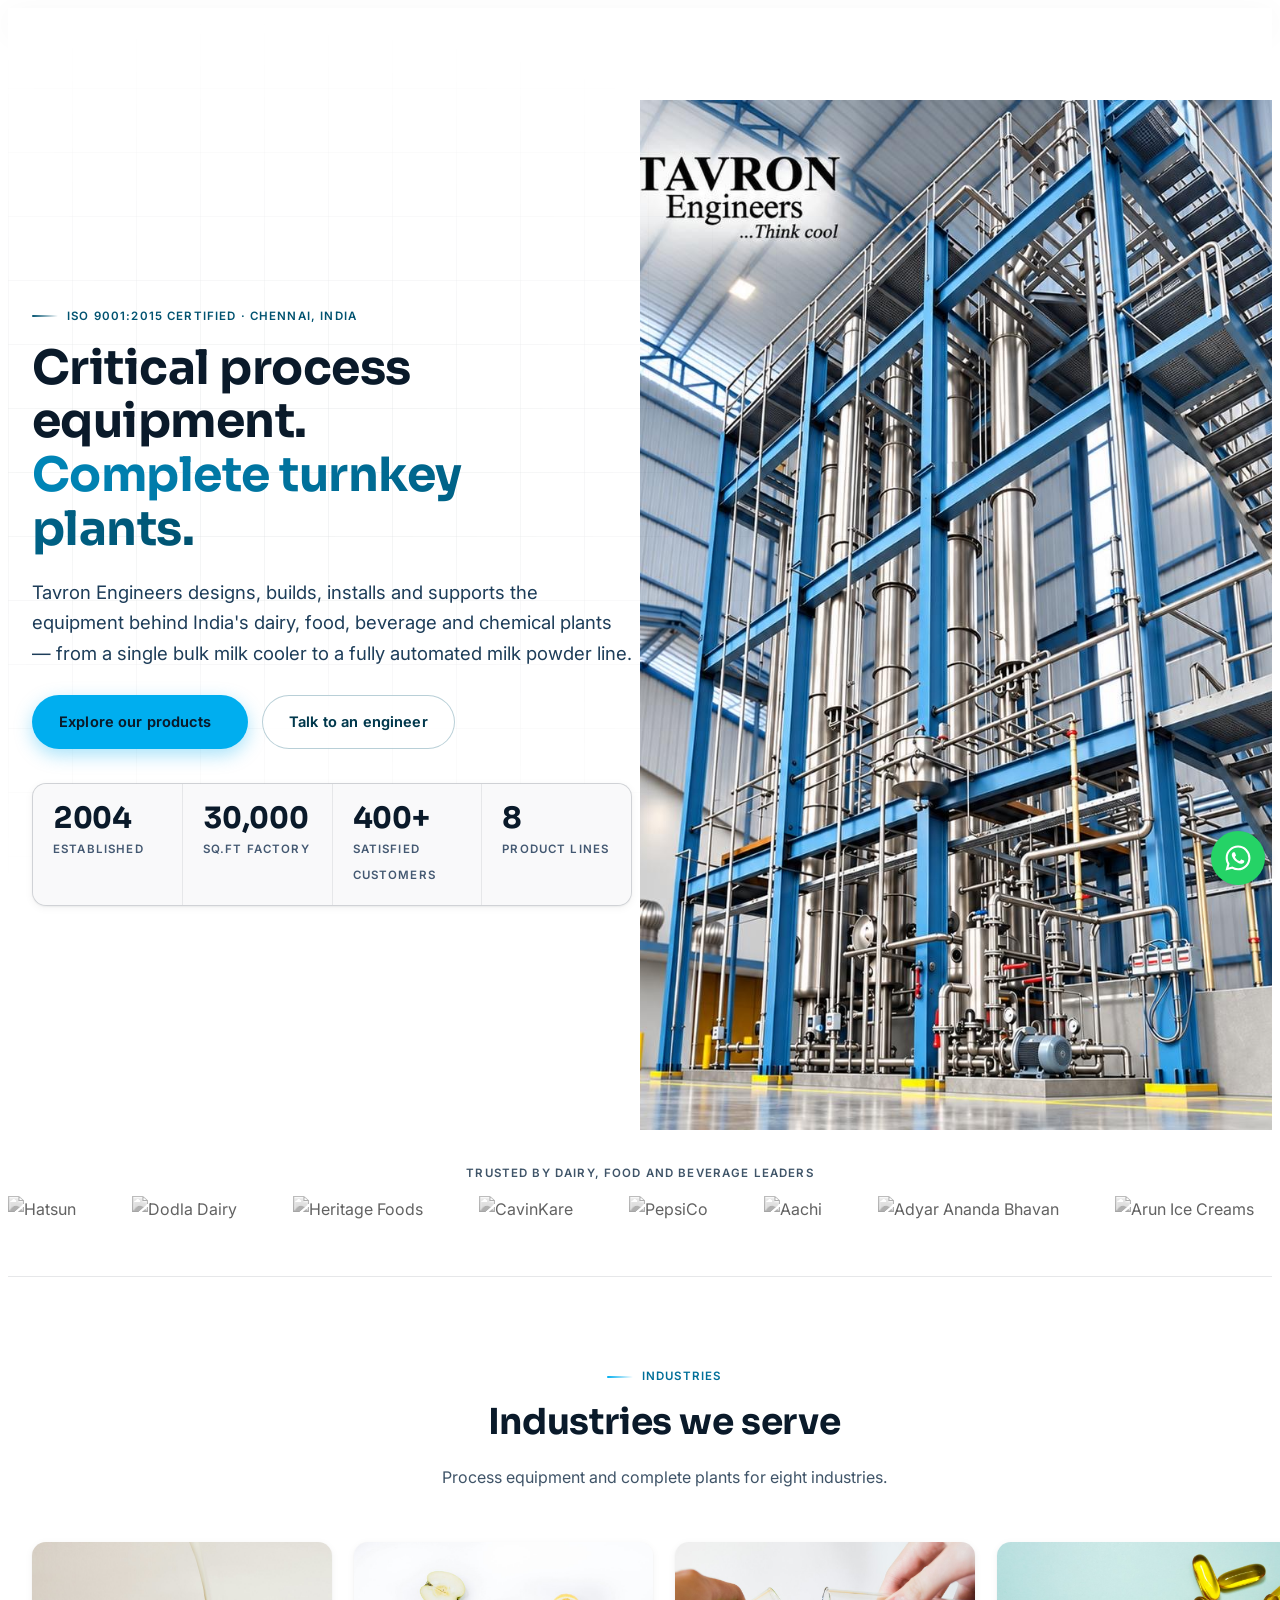
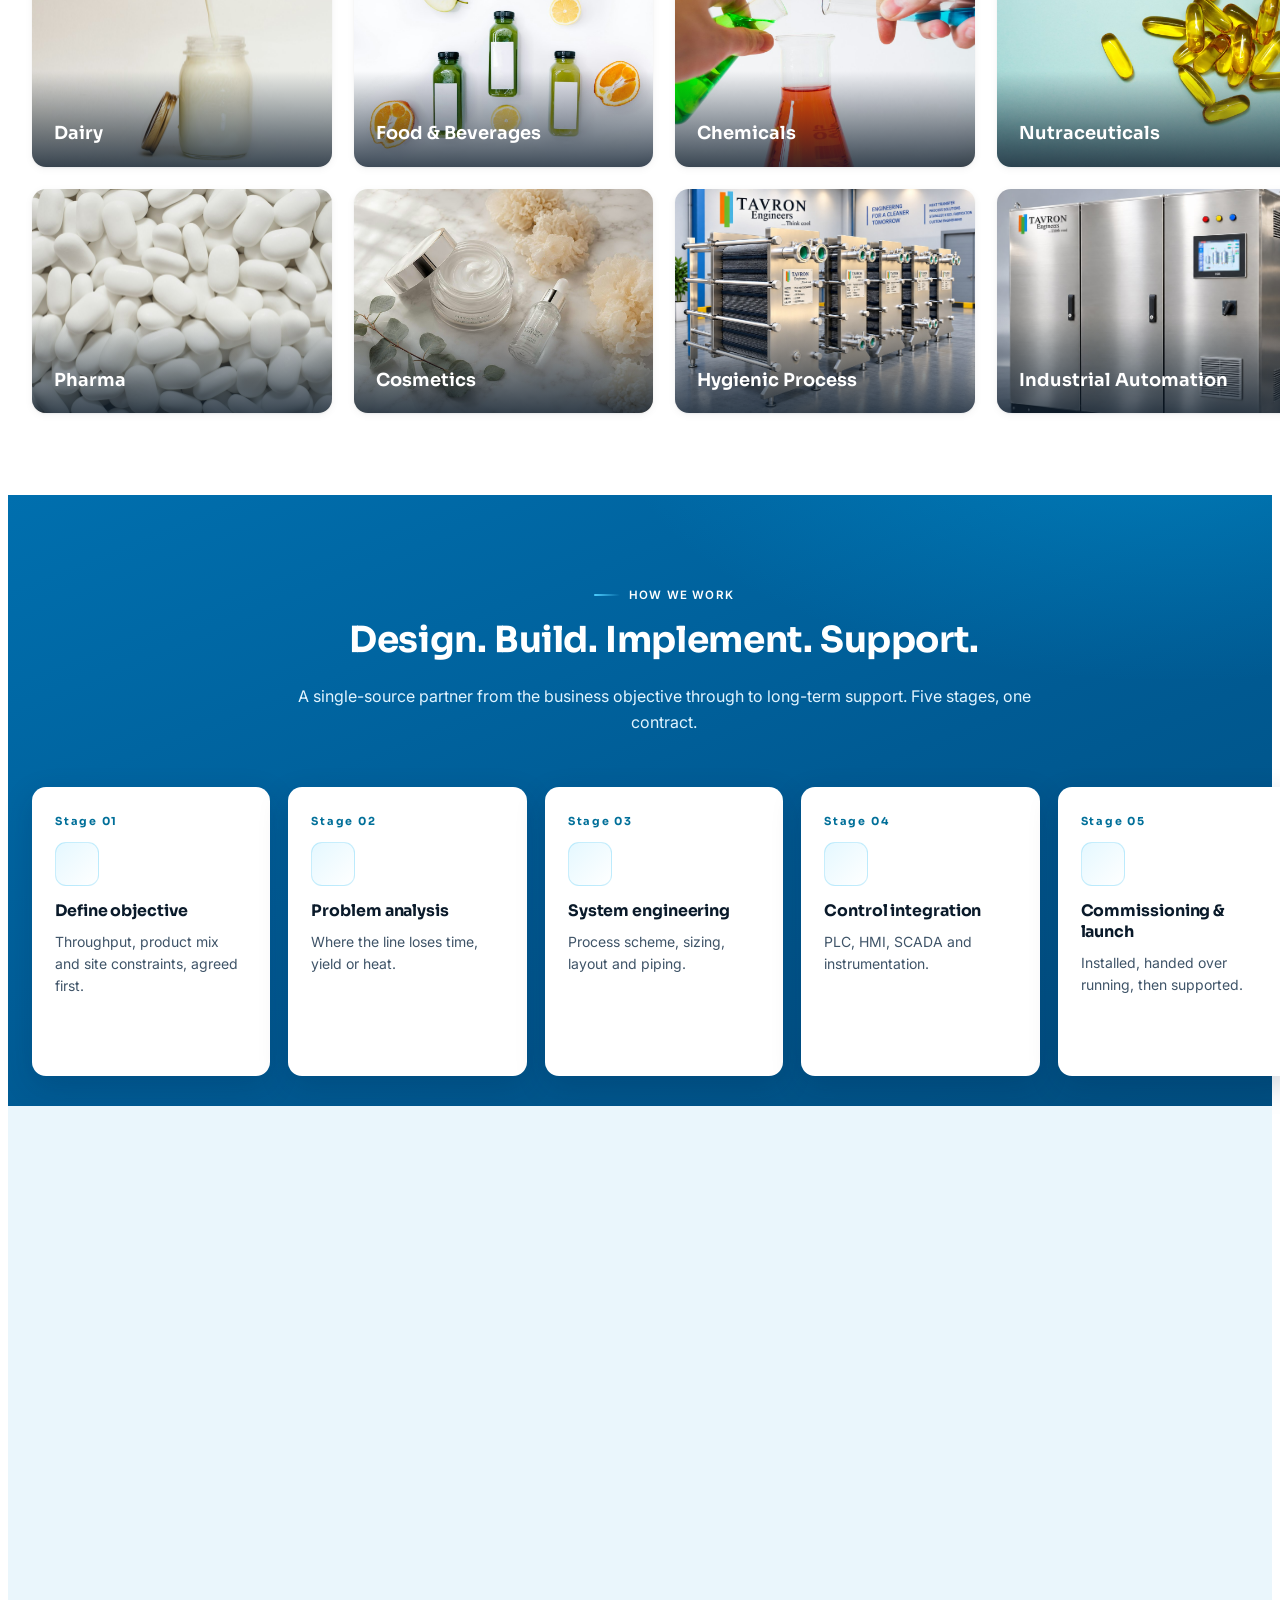
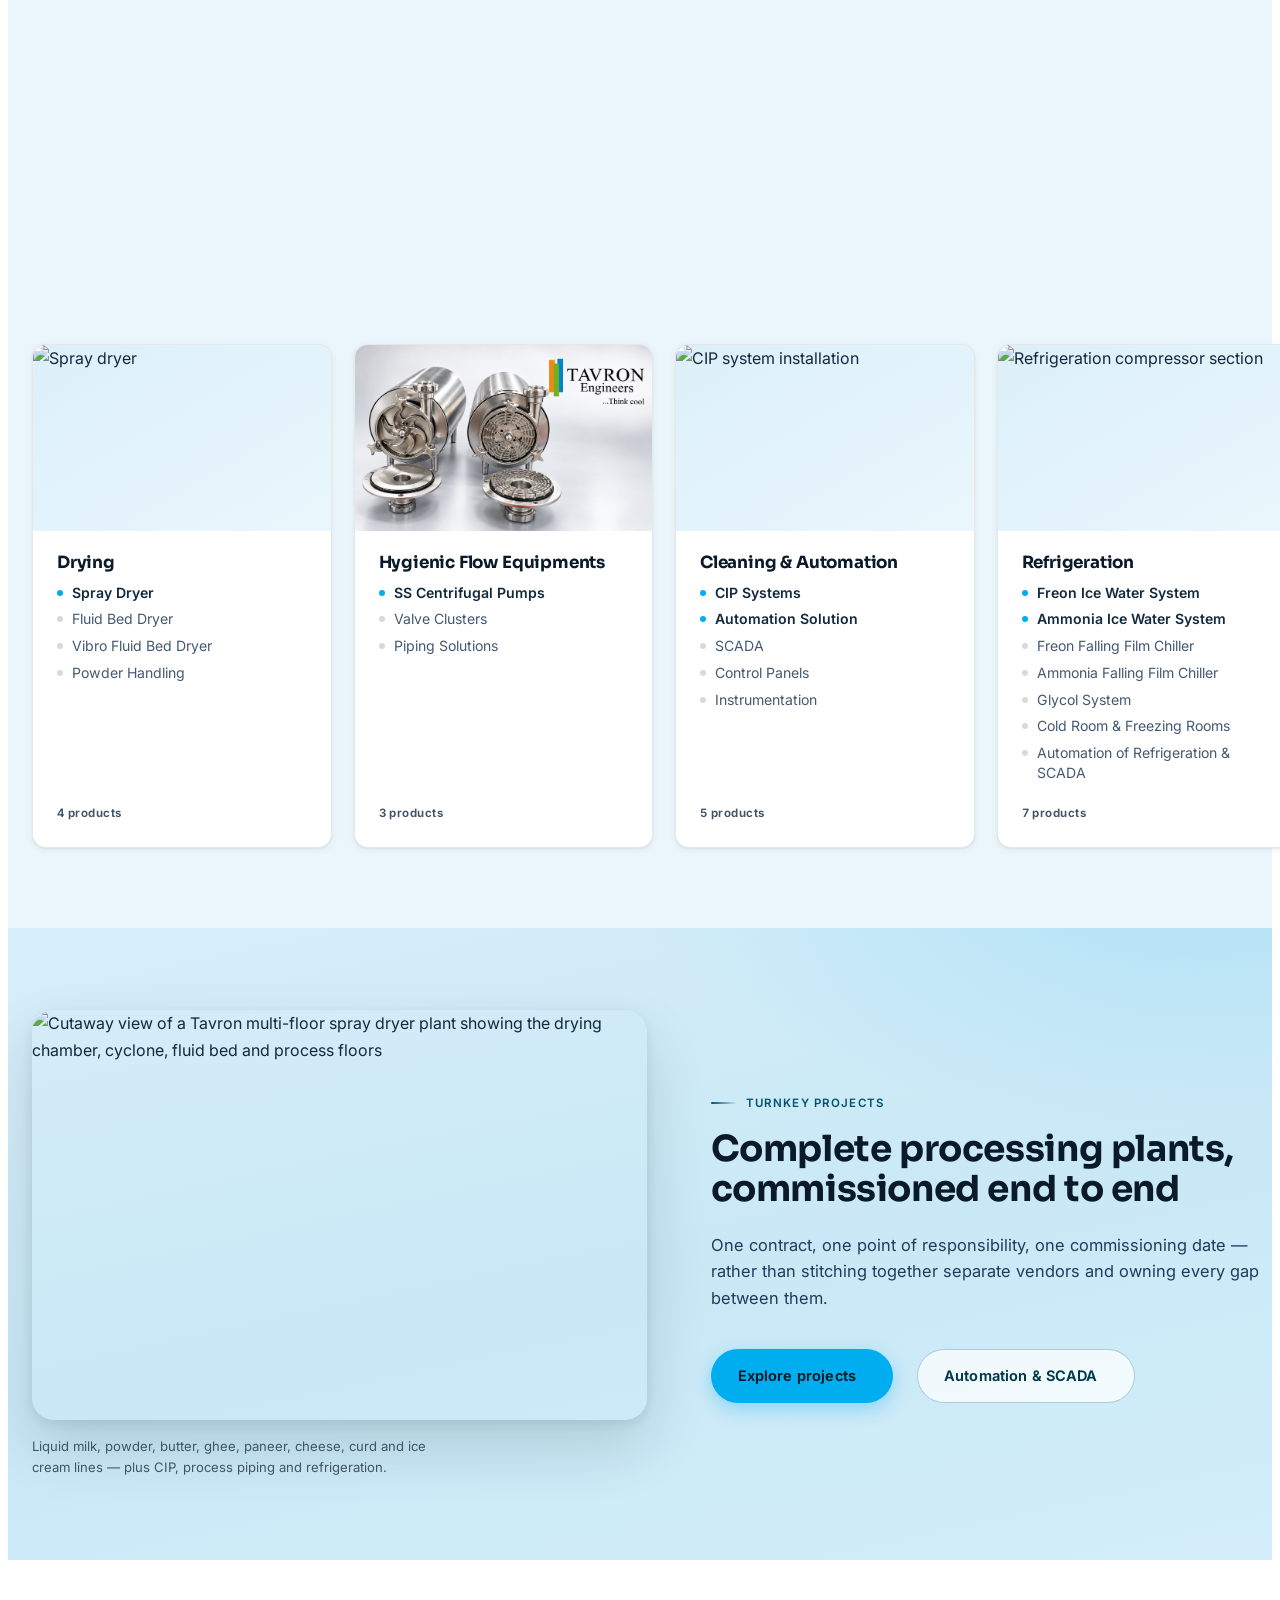
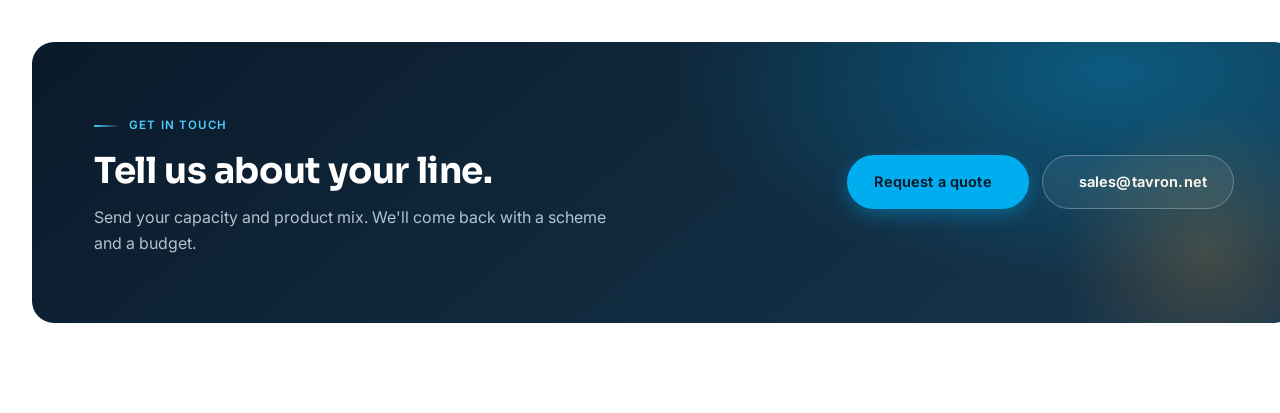
==== commit 379f30bd: "Restore the original industry photos; new photos on four product cards Industries: Dairy, Food & Bev" ====
--- a/index.html
+++ b/index.html
@@ -122,31 +122,31 @@
 
         <div class="tv-grid tv-grid--4 tv-inds">
           <figure class="tv-ind tv-reveal">
-            <img src="assets/img/industries/dairy-htst-pasteurizer.jpg" alt="Tavron HTST pasteurizer" loading="lazy">
+            <img src="assets/img/industries/dairy.jpg" alt="Milk pouring into a glass jar" loading="lazy">
             <figcaption>Dairy</figcaption>
           </figure>
           <figure class="tv-ind tv-reveal" data-d="1">
-            <img src="assets/img/industries/food-beverages-process-skids.jpg" style="--pos: 50% 20%" alt="Tavron process skids and tubular heat exchangers" loading="lazy">
+            <img src="assets/img/industries/food-beverages.jpg" alt="Juice bottles with sliced citrus" loading="lazy">
             <figcaption>Food &amp; Beverages</figcaption>
           </figure>
           <figure class="tv-ind tv-reveal" data-d="2">
-            <img src="assets/img/industries/chemicals-spray-dryer.jpg" style="--pos: 50% 100%" alt="Tavron spray dryer" loading="lazy">
+            <img src="assets/img/industries/chemicals.jpg" alt="Coloured liquids being poured between laboratory flasks" loading="lazy">
             <figcaption>Chemicals</figcaption>
           </figure>
           <figure class="tv-ind tv-reveal" data-d="3">
-            <img src="assets/img/industries/nutraceuticals-plate-heat-exchangers.jpg" alt="Tavron plate heat exchangers" loading="lazy">
+            <img src="assets/img/industries/nutraceuticals.jpg" alt="Softgel supplement capsules" loading="lazy">
             <figcaption>Nutraceuticals</figcaption>
           </figure>
           <figure class="tv-ind tv-reveal">
-            <img src="assets/img/industries/pharma-sanitary-pumps.jpg" style="--pos: 100% 50%" alt="Tavron stainless steel pumps, opened to show the impellers" loading="lazy">
+            <img src="assets/img/industries/pharma.jpg" alt="White pharmaceutical tablets" loading="lazy">
             <figcaption>Pharma</figcaption>
           </figure>
-          <figure class="tv-ind tv-ind--cutout tv-reveal" data-d="1">
-            <img src="assets/img/industries/cosmetics-mixing-tank.jpg" alt="Stainless steel mixing tank with top-mounted agitator" loading="lazy">
+          <figure class="tv-ind tv-reveal" data-d="1">
+            <img src="assets/img/industries/cosmetics.jpg" alt="Cosmetic cream jar and serum bottle" loading="lazy">
             <figcaption>Cosmetics</figcaption>
           </figure>
           <figure class="tv-ind tv-reveal" data-d="2">
-            <img src="assets/img/industries/hygienic-process.jpg" style="--pos: 50% 35%" alt="Tavron plate heat exchangers" loading="lazy">
+            <img src="assets/img/industries/hygienic-process.jpg" alt="Tavron plate heat exchangers" loading="lazy">
             <figcaption>Hygienic Process</figcaption>
           </figure>
           <figure class="tv-ind tv-reveal" data-d="3">
@@ -216,7 +216,7 @@
 
           <article class="tv-prod tv-reveal">
             <div class="tv-prod__media">
-              <img src="assets/img/home-phe.jpg" alt="Plate heat exchanger" loading="lazy">
+              <img src="assets/img/home-heat-transfer-skid.jpg" style="--pos: 50% 18%" alt="Tavron process skid with control panel" loading="lazy">
             </div>
             <div class="tv-prod__body">
               <h3>Heat Transfer</h3>
@@ -233,7 +233,7 @@
 
           <article class="tv-prod tv-reveal" data-d="1">
             <div class="tv-prod__media">
-              <img src="assets/img/coolers/dx-horizontal-open.jpg" alt="Tavron bulk milk cooler" loading="lazy">
+              <img src="assets/img/hero/hero-evaporator.jpg" style="--pos: 50% 0%" alt="Tavron evaporator plant with access platforms" loading="lazy">
             </div>
             <div class="tv-prod__body">
               <h3>Dairy Equipment</h3>
@@ -252,7 +252,7 @@
 
           <article class="tv-prod tv-reveal" data-d="2">
             <div class="tv-prod__media">
-              <img src="assets/img/dimpleJacket/dimple-jacket.jpg" alt="Dimple jacket tank" loading="lazy">
+              <img src="assets/img/home-process-equipment.jpg" alt="Tavron stainless steel process vessel with outlet pump" loading="lazy">
             </div>
             <div class="tv-prod__body">
               <h3>Process Equipments</h3>
@@ -309,7 +309,7 @@
 
           <article class="tv-prod tv-reveal" data-d="1">
             <div class="tv-prod__media">
-              <img src="assets/img/pumps/pumps1b.jpg" alt="Tavron SS centrifugal pumps" loading="lazy">
+              <img src="assets/img/industries/pharma-sanitary-pumps.jpg" alt="Tavron stainless steel pumps, opened to show the impellers" loading="lazy">
             </div>
             <div class="tv-prod__body">
               <h3>Hygienic Flow Equipments</h3>
--- a/assets/css/tavron-modern.css
+++ b/assets/css/tavron-modern.css
@@ -554,7 +554,7 @@
   background: linear-gradient(150deg, var(--surface-2), var(--surface));
 }
 .tv-prod__media img {
-  width: 100%; height: 100%; object-fit: cover; object-position: center;
+  width: 100%; height: 100%; object-fit: cover; object-position: var(--pos, center);
   transition: transform .5s var(--ease);
 }
 .tv-prod:hover .tv-prod__media img { transform: scale(1.06); }
@@ -592,9 +592,6 @@
   border-radius: var(--r-md); box-shadow: var(--shadow-sm);
 }
 .tv-ind img { width: 100%; height: 100%; object-fit: cover; object-position: var(--pos, center); display: block; }
-/* product shots on a white backdrop: show the whole machine instead of cropping it */
-.tv-ind--cutout { background: #fff; }
-.tv-ind--cutout img { object-fit: contain; padding: 14px 0 44px; }
 .tv-ind figcaption {
   position: absolute; inset: auto 0 0; padding: 48px 22px 18px;
   background: linear-gradient(180deg, rgba(10,26,42,0), rgba(10,26,42,.78));
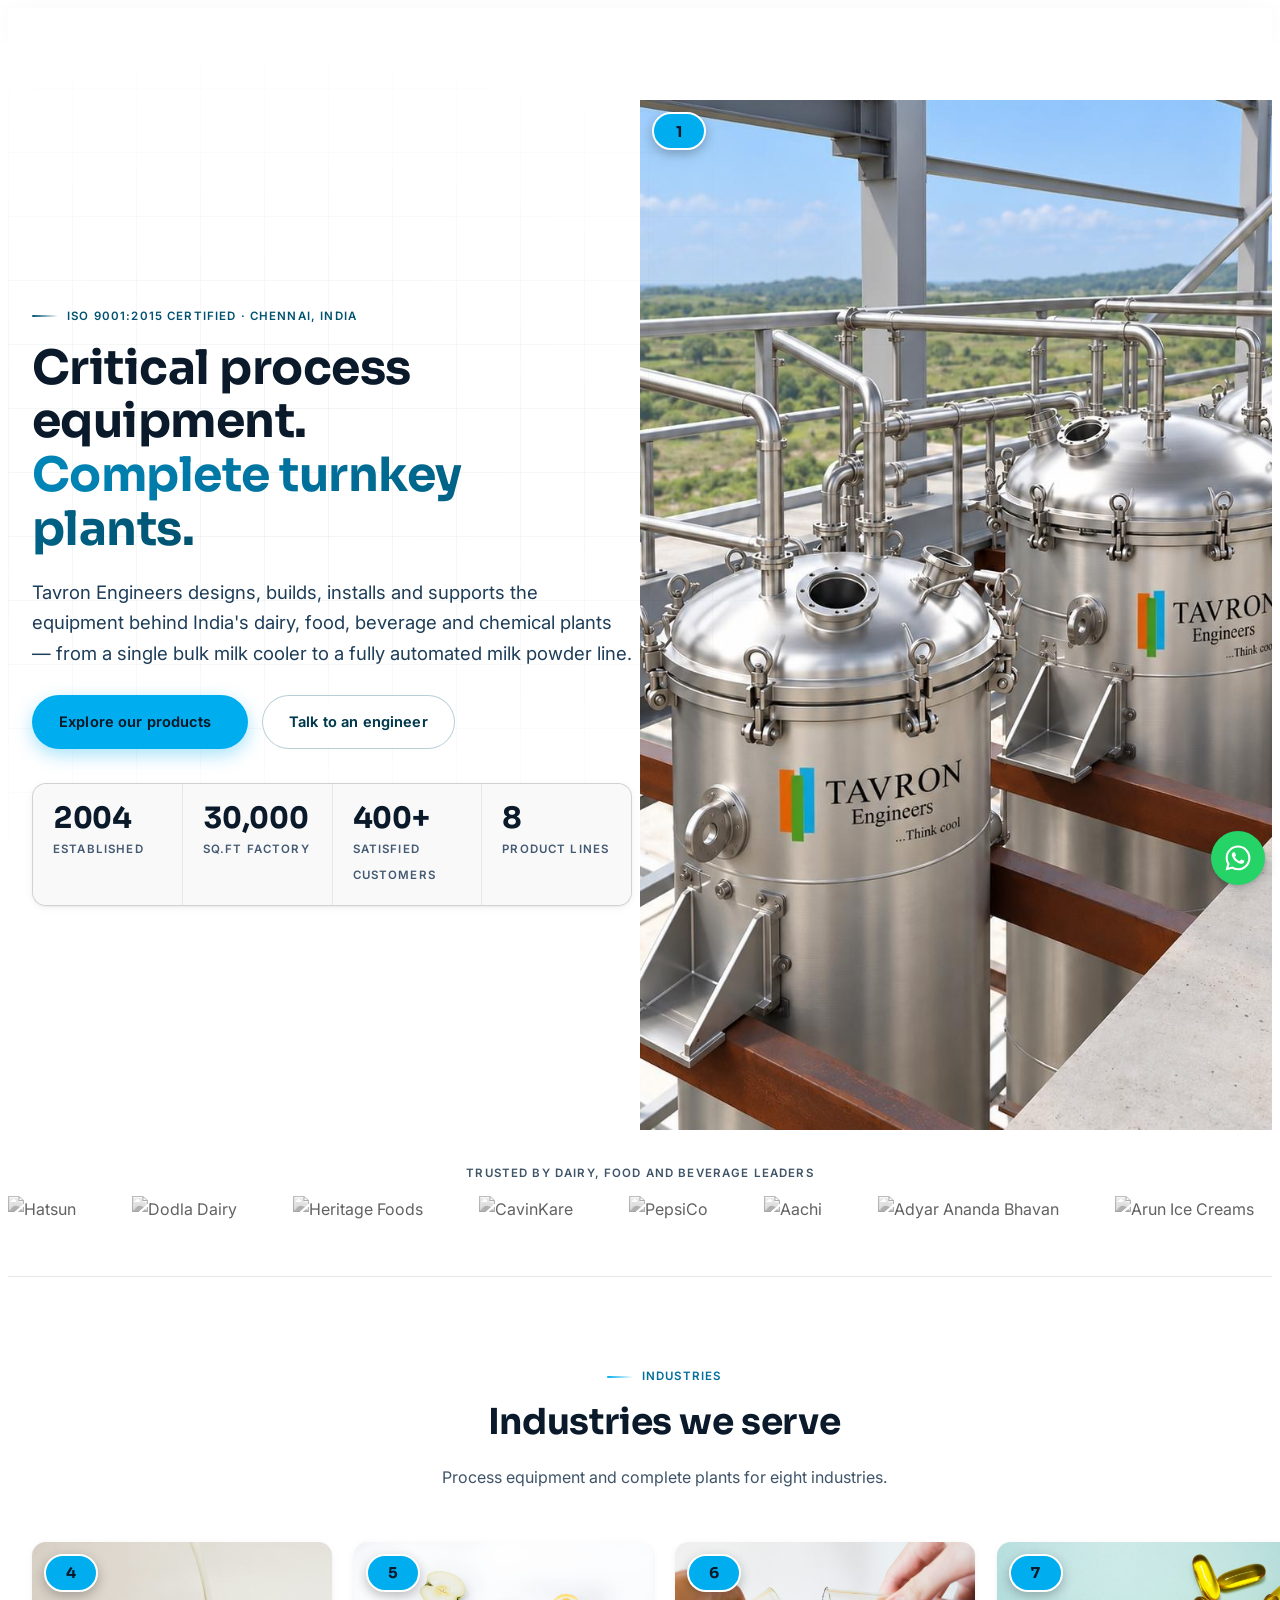
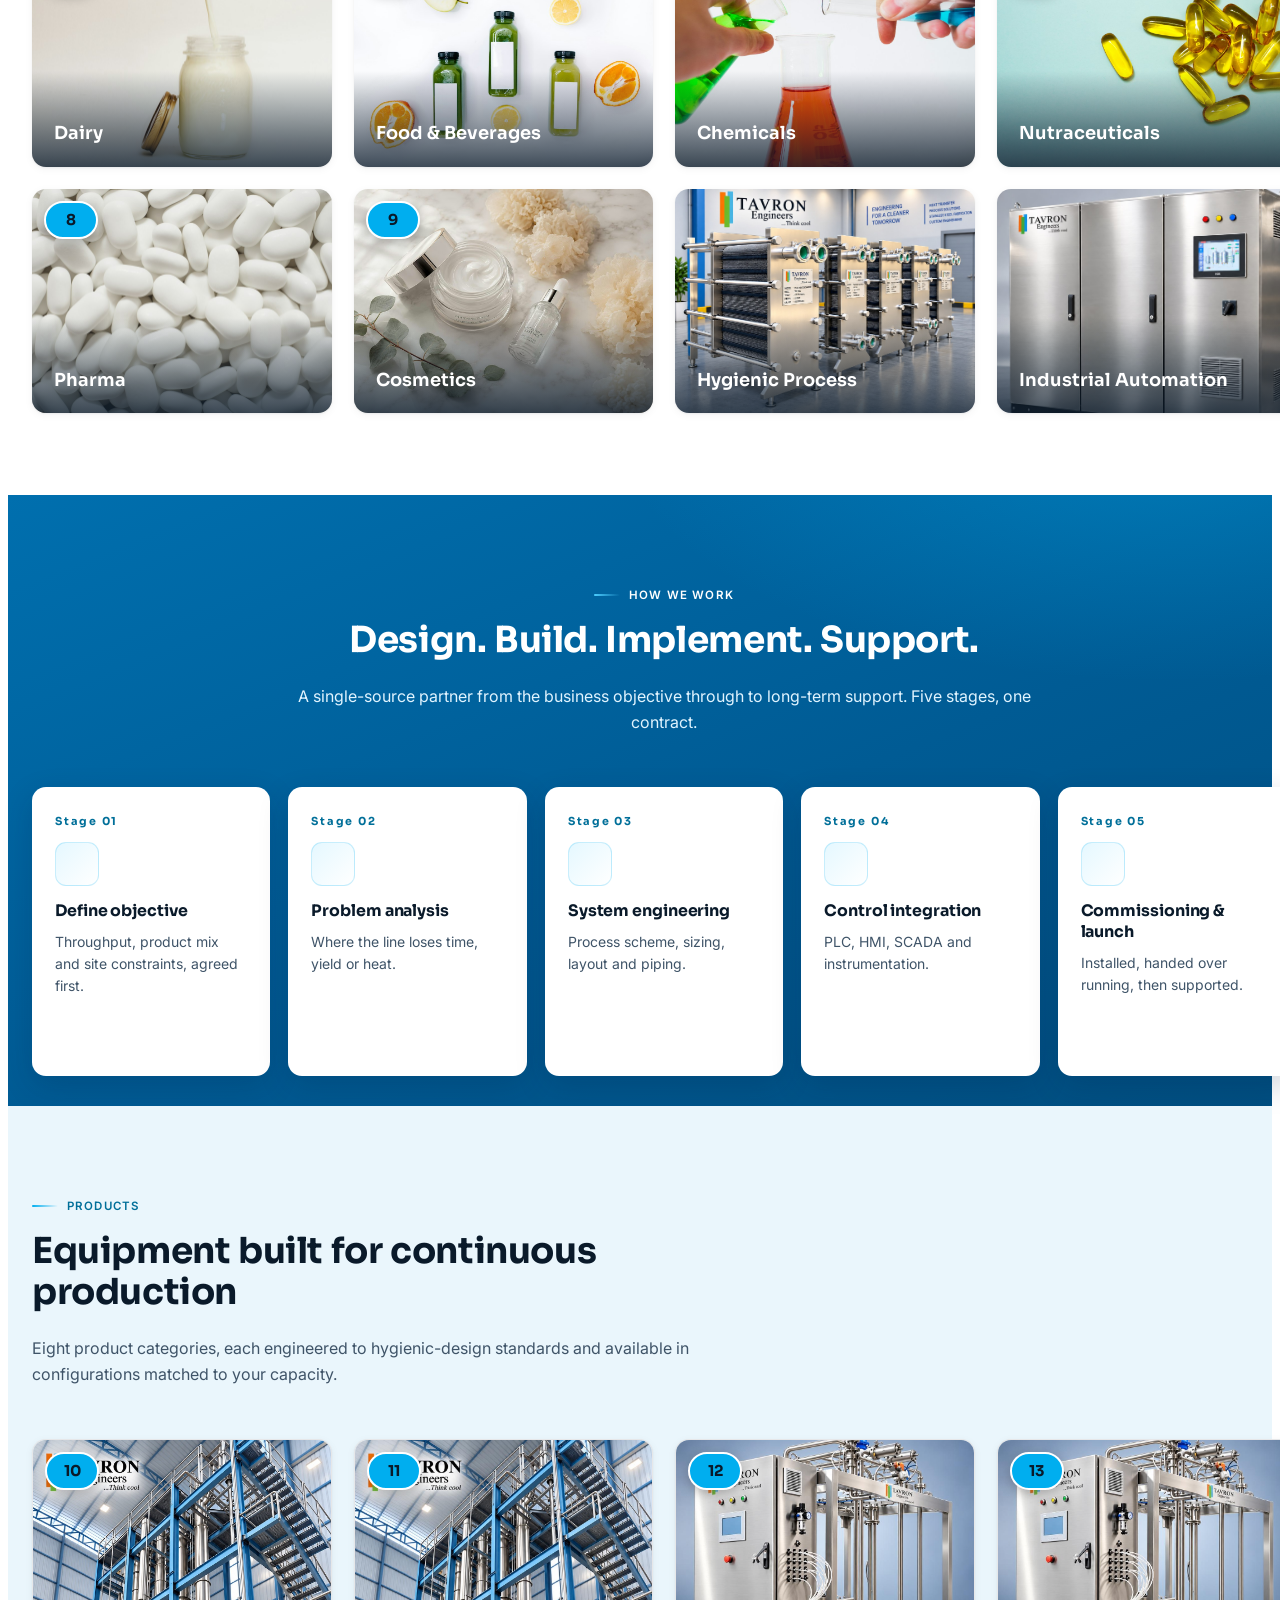
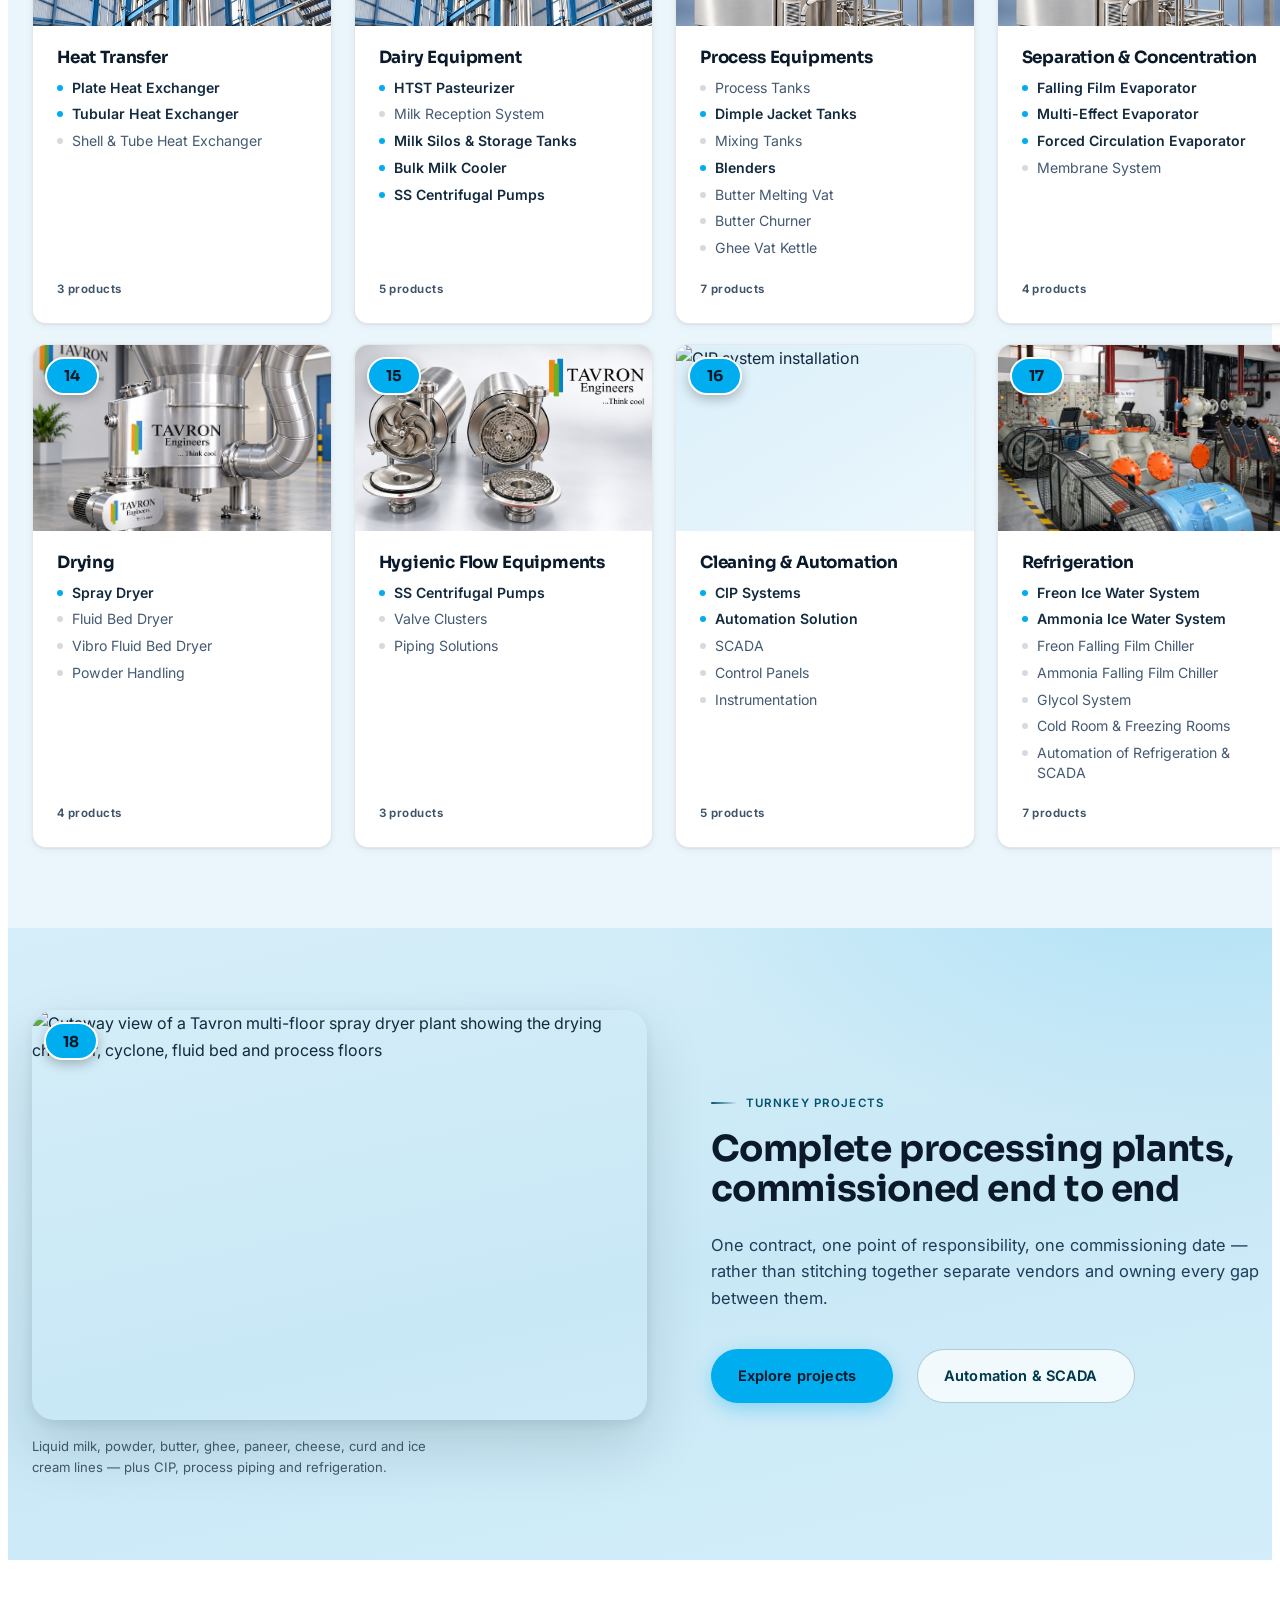
==== commit 0486ca39: "Number the home page photos again; new hero and product card photos Brings back the review numbers, " ====
--- a/index.html
+++ b/index.html
@@ -45,7 +45,7 @@
   <link href="assets/css/tavron-modern.css" rel="stylesheet">
 </head>
 
-<body class="tv tv--light-top">
+<body class="tv tv--light-top tv-numbered">
 
   <!-- ======= Header ======= -->
   <header id="header" data-load="templates/_header.html" data-active-menu="menu_home" class="fixed-top">
@@ -54,9 +54,9 @@
   <!-- ======= Hero ======= -->
   <section class="tv-hero">
     <div class="tv-hero__media" aria-hidden="true">
-      <div class="tv-hero__slide is-active" style="background-image:url('assets/img/hero/hero-evaporator.jpg'); --pos: 50% 0%"></div>
-      <div class="tv-hero__slide" style="background-image:url('assets/img/hero/hero-spray-dryer.jpg'); --pos: 50% 43%"></div>
-      <div class="tv-hero__slide" style="background-image:url('assets/img/hero/hero-fluid-bed.jpg'); --pos: 20% 50%; --pos-m: 50% 14%"></div>
+      <div class="tv-hero__slide is-active" style="background-image:url('assets/img/hero/hero-filter-vessels.jpg'); --pos: 50% 70%; --pos-m: 50% 95%"></div>
+      <div class="tv-hero__slide" style="background-image:url('assets/img/hero/hero-spray-dryer-cone.jpg'); --pos: 50% 40%; --pos-m: 50% 42%"></div>
+      <div class="tv-hero__slide" style="background-image:url('assets/img/hero/hero-fluid-bed-sifter.jpg'); --pos: 15% 50%; --pos-m: 50% 14%"></div>
     </div>
     <div class="tv-hero__grid" aria-hidden="true"></div>
 
@@ -145,11 +145,11 @@
             <img src="assets/img/industries/cosmetics.jpg" alt="Cosmetic cream jar and serum bottle" loading="lazy">
             <figcaption>Cosmetics</figcaption>
           </figure>
-          <figure class="tv-ind tv-reveal" data-d="2">
+          <figure class="tv-ind tv-reveal tv-unnumbered" data-d="2">
             <img src="assets/img/industries/hygienic-process.jpg" alt="Tavron plate heat exchangers" loading="lazy">
             <figcaption>Hygienic Process</figcaption>
           </figure>
-          <figure class="tv-ind tv-reveal" data-d="3">
+          <figure class="tv-ind tv-reveal tv-unnumbered" data-d="3">
             <img src="assets/img/industries/industrial-automation.jpg" style="--pos: 50% 20%" alt="Tavron control panel with HMI touchscreen" loading="lazy">
             <figcaption>Industrial Automation</figcaption>
           </figure>
@@ -216,7 +216,7 @@
 
           <article class="tv-prod tv-reveal">
             <div class="tv-prod__media">
-              <img src="assets/img/home-heat-transfer-skid.jpg" style="--pos: 50% 18%" alt="Tavron process skid with control panel" loading="lazy">
+              <img src="assets/img/home-heat-transfer-plant.jpg" style="--pos: 50% 0%" alt="Tavron multi-effect plant in a steel structure with access stairs" loading="lazy">
             </div>
             <div class="tv-prod__body">
               <h3>Heat Transfer</h3>
@@ -252,7 +252,7 @@
 
           <article class="tv-prod tv-reveal" data-d="2">
             <div class="tv-prod__media">
-              <img src="assets/img/home-process-equipment.jpg" alt="Tavron stainless steel process vessel with outlet pump" loading="lazy">
+              <img src="assets/img/home-process-skid.jpg" style="--pos: 50% 18%" alt="Tavron process skid with control panel" loading="lazy">
             </div>
             <div class="tv-prod__body">
               <h3>Process Equipments</h3>
@@ -273,7 +273,7 @@
 
           <article class="tv-prod tv-reveal" data-d="3">
             <div class="tv-prod__media">
-              <img src="assets/img/evp/forced-circulation-evaporator.jpg" alt="Evaporator plant" loading="lazy">
+              <img src="assets/img/home-process-skid.jpg" style="--pos: 50% 18%" alt="Tavron process skid with control panel" loading="lazy">
             </div>
             <div class="tv-prod__body">
               <h3>Separation &amp; Concentration</h3>
@@ -291,7 +291,7 @@
 
           <article class="tv-prod tv-reveal">
             <div class="tv-prod__media">
-              <img src="assets/img/spray/spray-dryer.jpg" alt="Spray dryer" loading="lazy">
+              <img src="assets/img/home-process-equipment.jpg" style="--pos: 50% 55%" alt="Tavron spray dryer chamber with outlet rotary valve" loading="lazy">
             </div>
             <div class="tv-prod__body">
               <h3>Drying</h3>
@@ -309,7 +309,7 @@
 
           <article class="tv-prod tv-reveal" data-d="1">
             <div class="tv-prod__media">
-              <img src="assets/img/industries/pharma-sanitary-pumps.jpg" alt="Tavron stainless steel pumps, opened to show the impellers" loading="lazy">
+              <img src="assets/img/home-sanitary-pumps.jpg" alt="Tavron stainless steel pumps, opened to show the impellers" loading="lazy">
             </div>
             <div class="tv-prod__body">
               <h3>Hygienic Flow Equipments</h3>
@@ -345,7 +345,7 @@
 
           <article class="tv-prod tv-reveal" data-d="3">
             <div class="tv-prod__media">
-              <img src="assets/img/projects/Ref_Equi/CompressorSection.jpg" alt="Refrigeration compressor section" loading="lazy">
+              <img src="assets/img/home-refrigeration-compressors.jpg" alt="Refrigeration compressor room" loading="lazy">
             </div>
             <div class="tv-prod__body">
               <h3>Refrigeration</h3>
--- a/assets/css/tavron-modern.css
+++ b/assets/css/tavron-modern.css
@@ -1173,7 +1173,7 @@
    while the client reviews; drop the class from its <body> to remove them.
    -------------------------------------------------------------------------- */
 .tv-numbered { counter-reset: tv-img; }
-.tv-numbered :is(.tv-hero__slide, .tv-ind, .tv-prod__media, .tv-split__figure)::after {
+.tv-numbered :is(.tv-hero__slide, .tv-ind, .tv-prod__media, .tv-split__figure):not(.tv-unnumbered)::after {
   counter-increment: tv-img; content: counter(tv-img);
   position: absolute; top: 12px; left: 12px; z-index: 2;
   min-width: 34px; height: 34px; padding: 0 8px; border-radius: 999px;
@@ -1181,6 +1181,7 @@
   background: #00AEEF; color: #0A1A2A; border: 2px solid #fff;
   font: 700 15px/1 var(--f-display); box-shadow: 0 4px 12px rgba(0,0,0,.25);
 }
+/* .tv-unnumbered skips a photo without breaking the count */
 /* hero slides start under the fixed header */
 .tv-numbered .tv-hero__slide::after { top: 16px; left: 16px; }
 @media (max-width: 991px) {
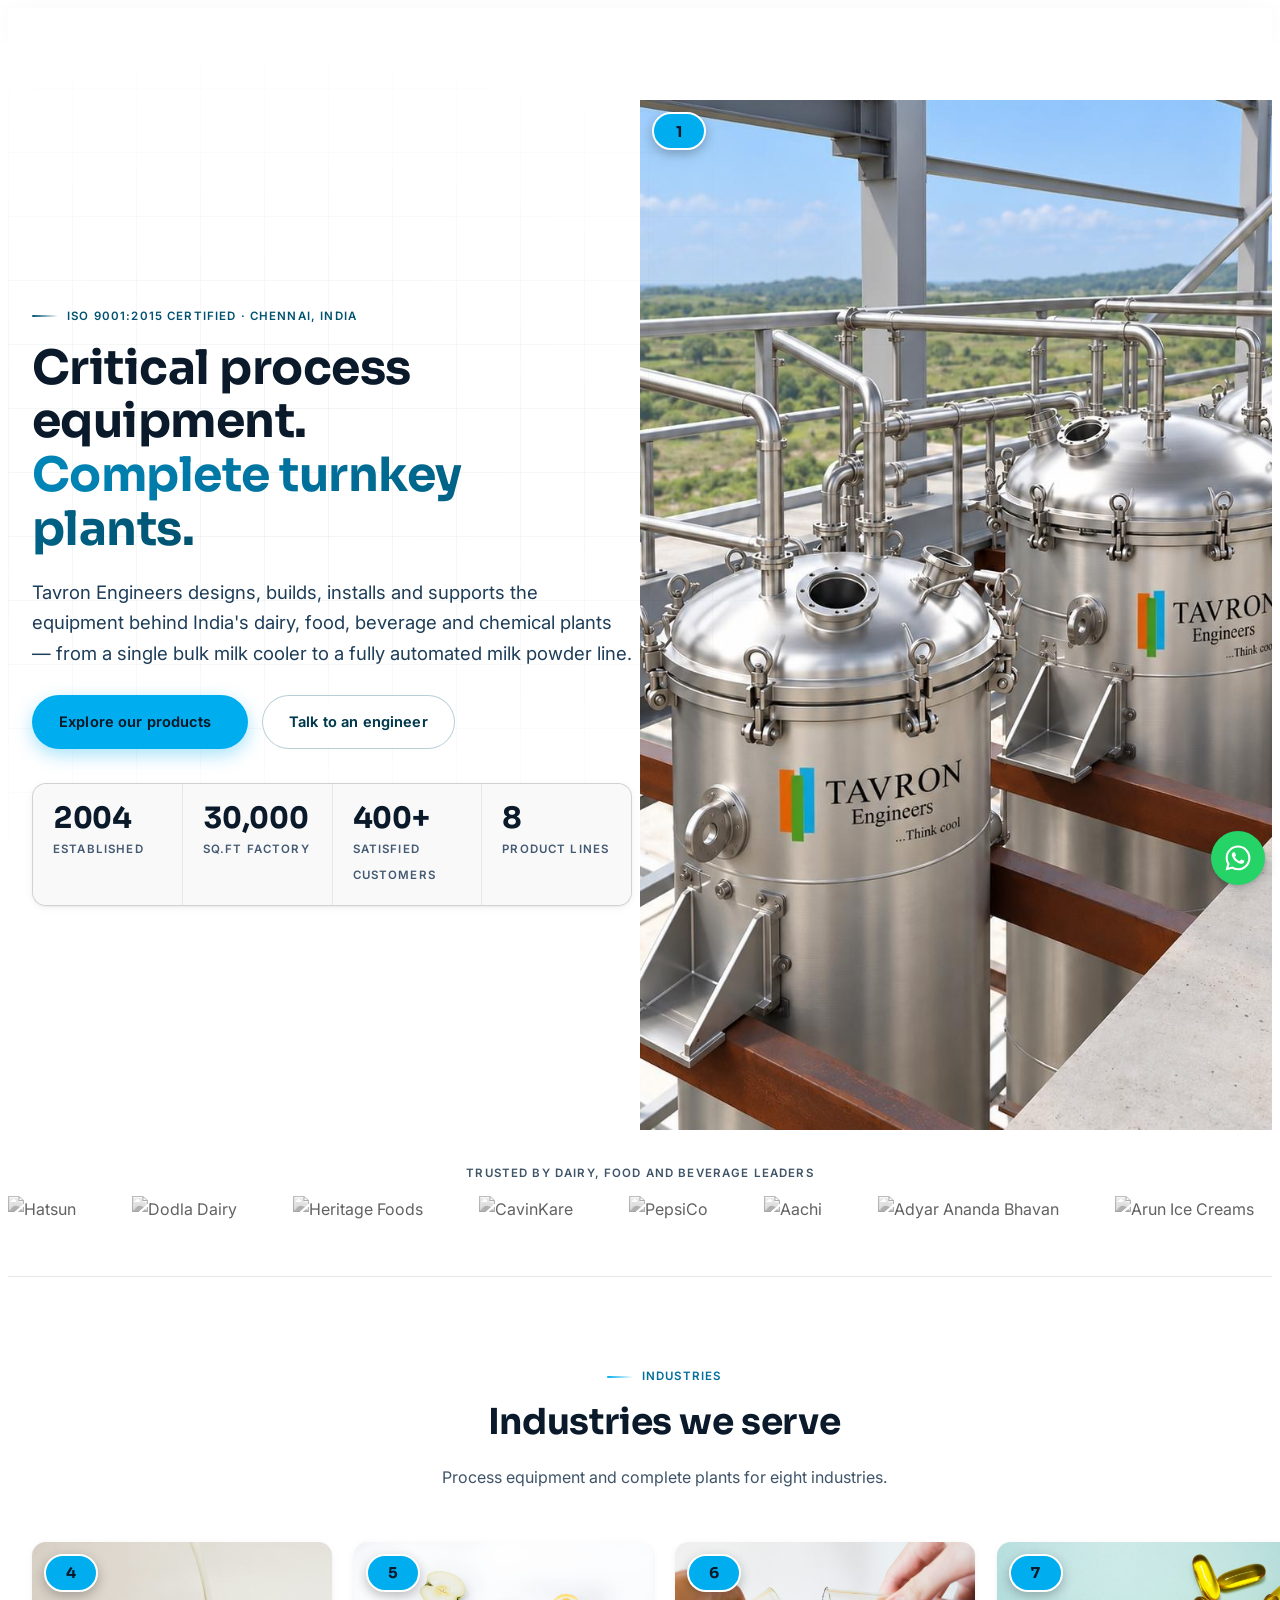
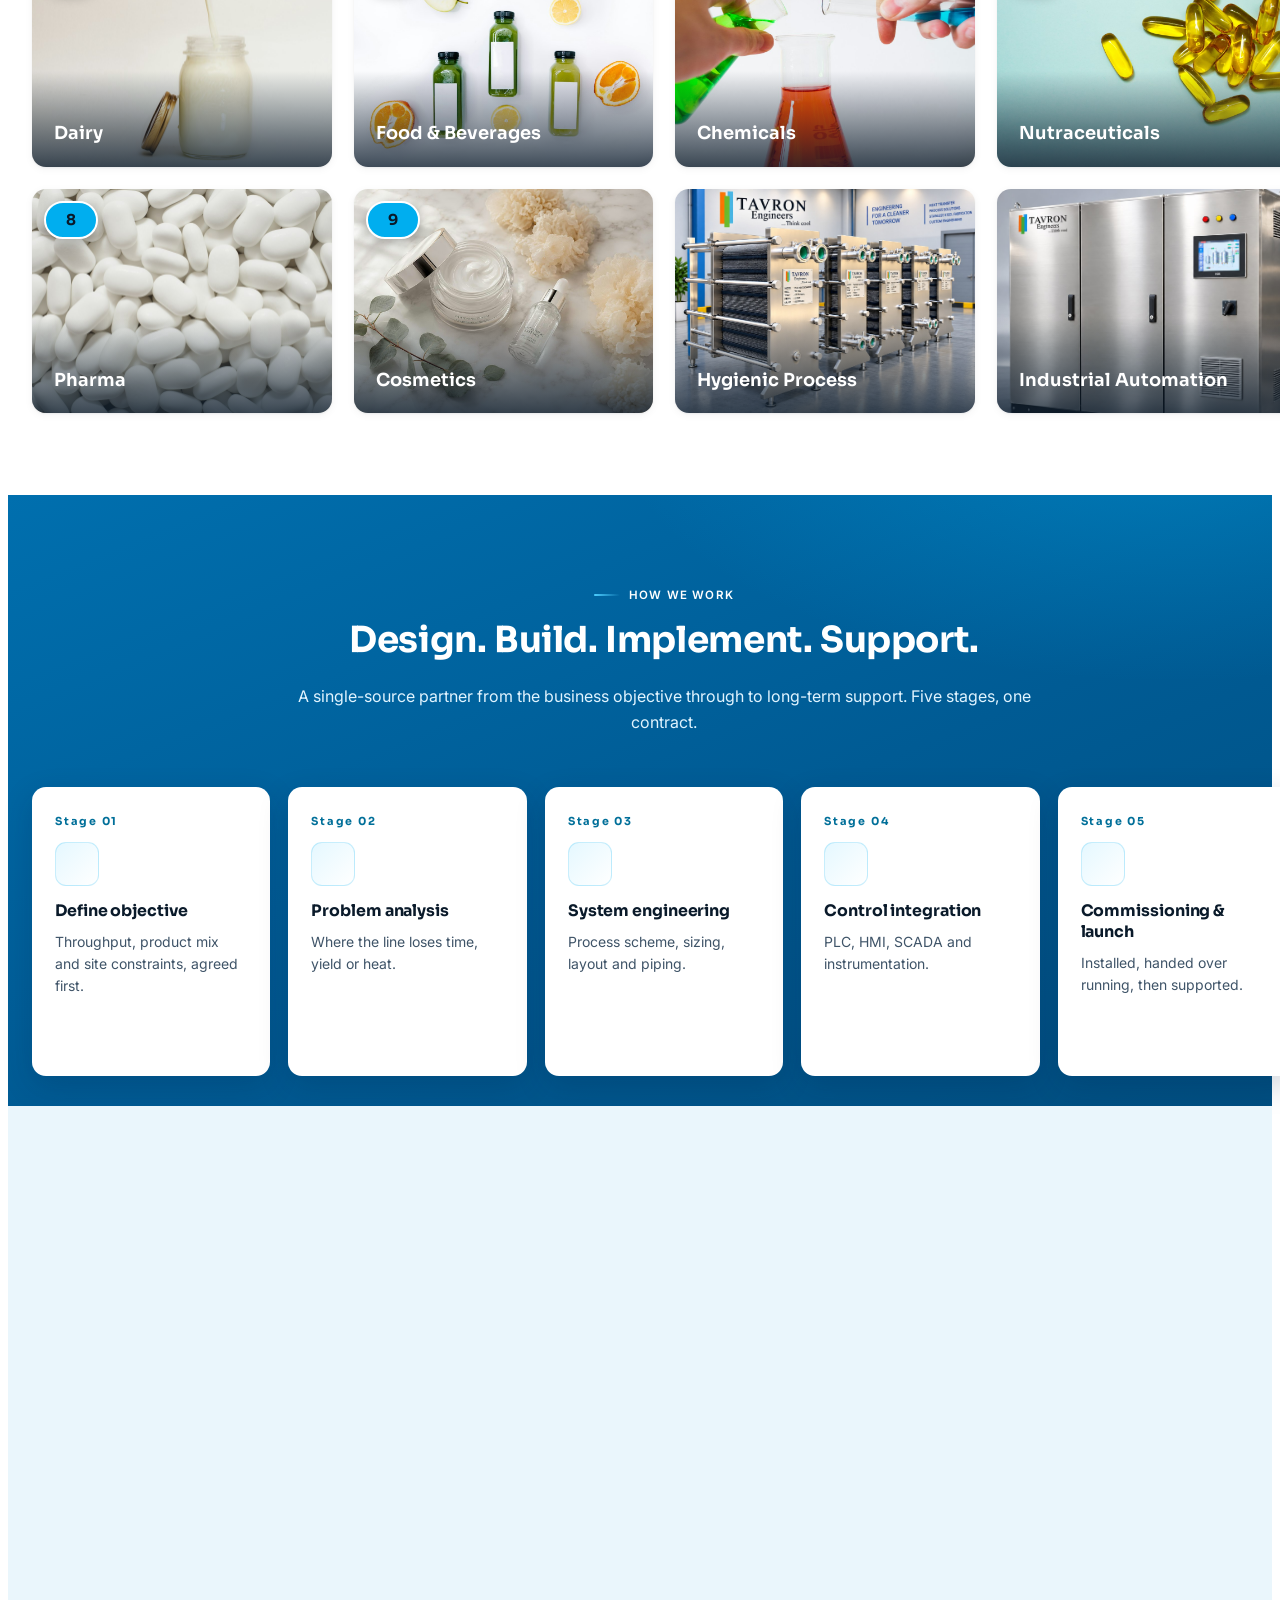
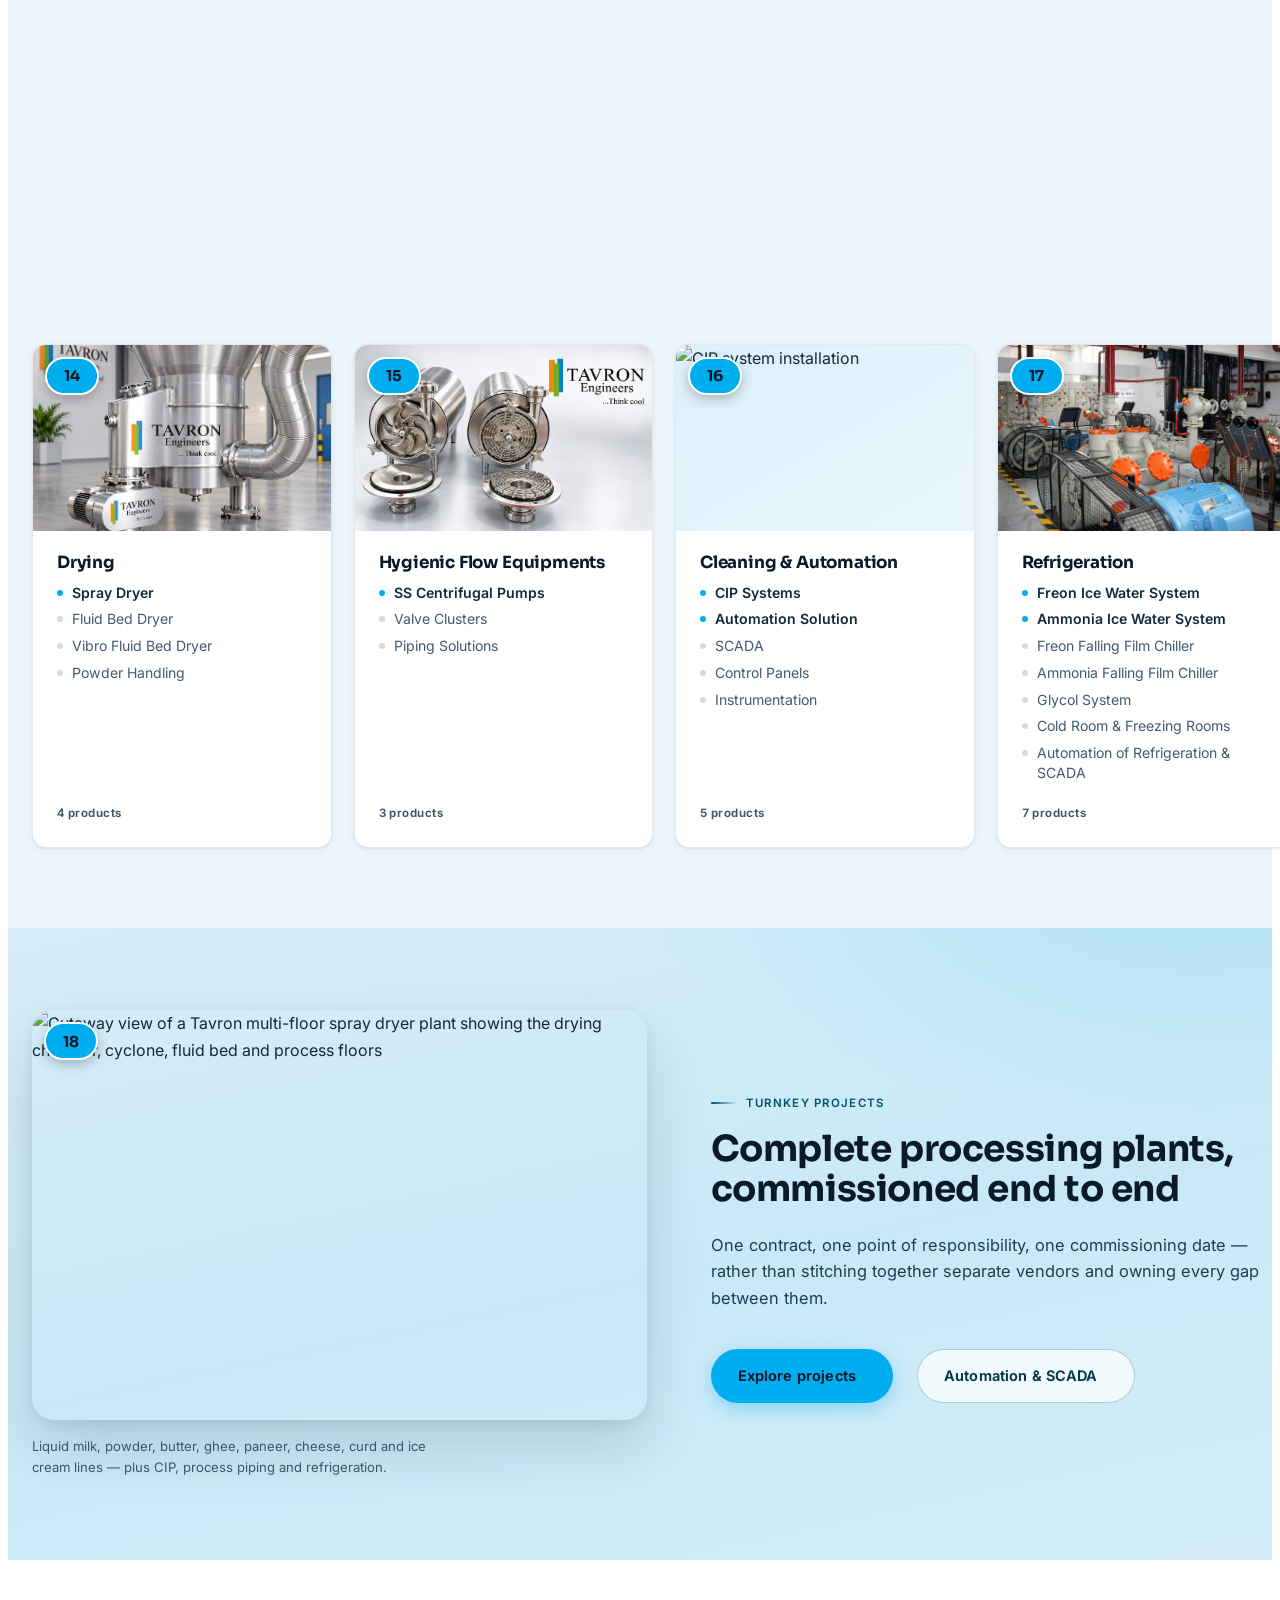
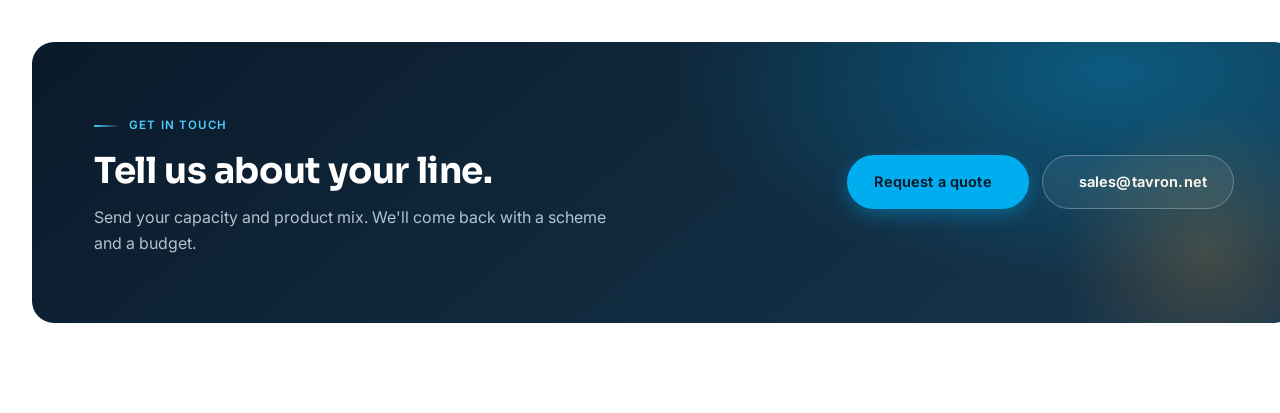
==== commit 0e4bca64: "Plate heat exchangers on Heat Transfer, evaporator on Separation & Concentration Co-Authored-By: Cla" ====
--- a/index.html
+++ b/index.html
@@ -216,7 +216,7 @@
 
           <article class="tv-prod tv-reveal">
             <div class="tv-prod__media">
-              <img src="assets/img/home-heat-transfer-plant.jpg" style="--pos: 50% 0%" alt="Tavron multi-effect plant in a steel structure with access stairs" loading="lazy">
+              <img src="assets/img/industries/hygienic-process.jpg" style="--pos: 50% 0%" alt="Tavron plate heat exchangers" loading="lazy">
             </div>
             <div class="tv-prod__body">
               <h3>Heat Transfer</h3>
@@ -273,7 +273,7 @@
 
           <article class="tv-prod tv-reveal" data-d="3">
             <div class="tv-prod__media">
-              <img src="assets/img/home-process-skid.jpg" style="--pos: 50% 18%" alt="Tavron process skid with control panel" loading="lazy">
+              <img src="assets/img/hero/hero-evaporator.jpg" style="--pos: 50% 0%" alt="Tavron evaporator plant with access platforms" loading="lazy">
             </div>
             <div class="tv-prod__body">
               <h3>Separation &amp; Concentration</h3>
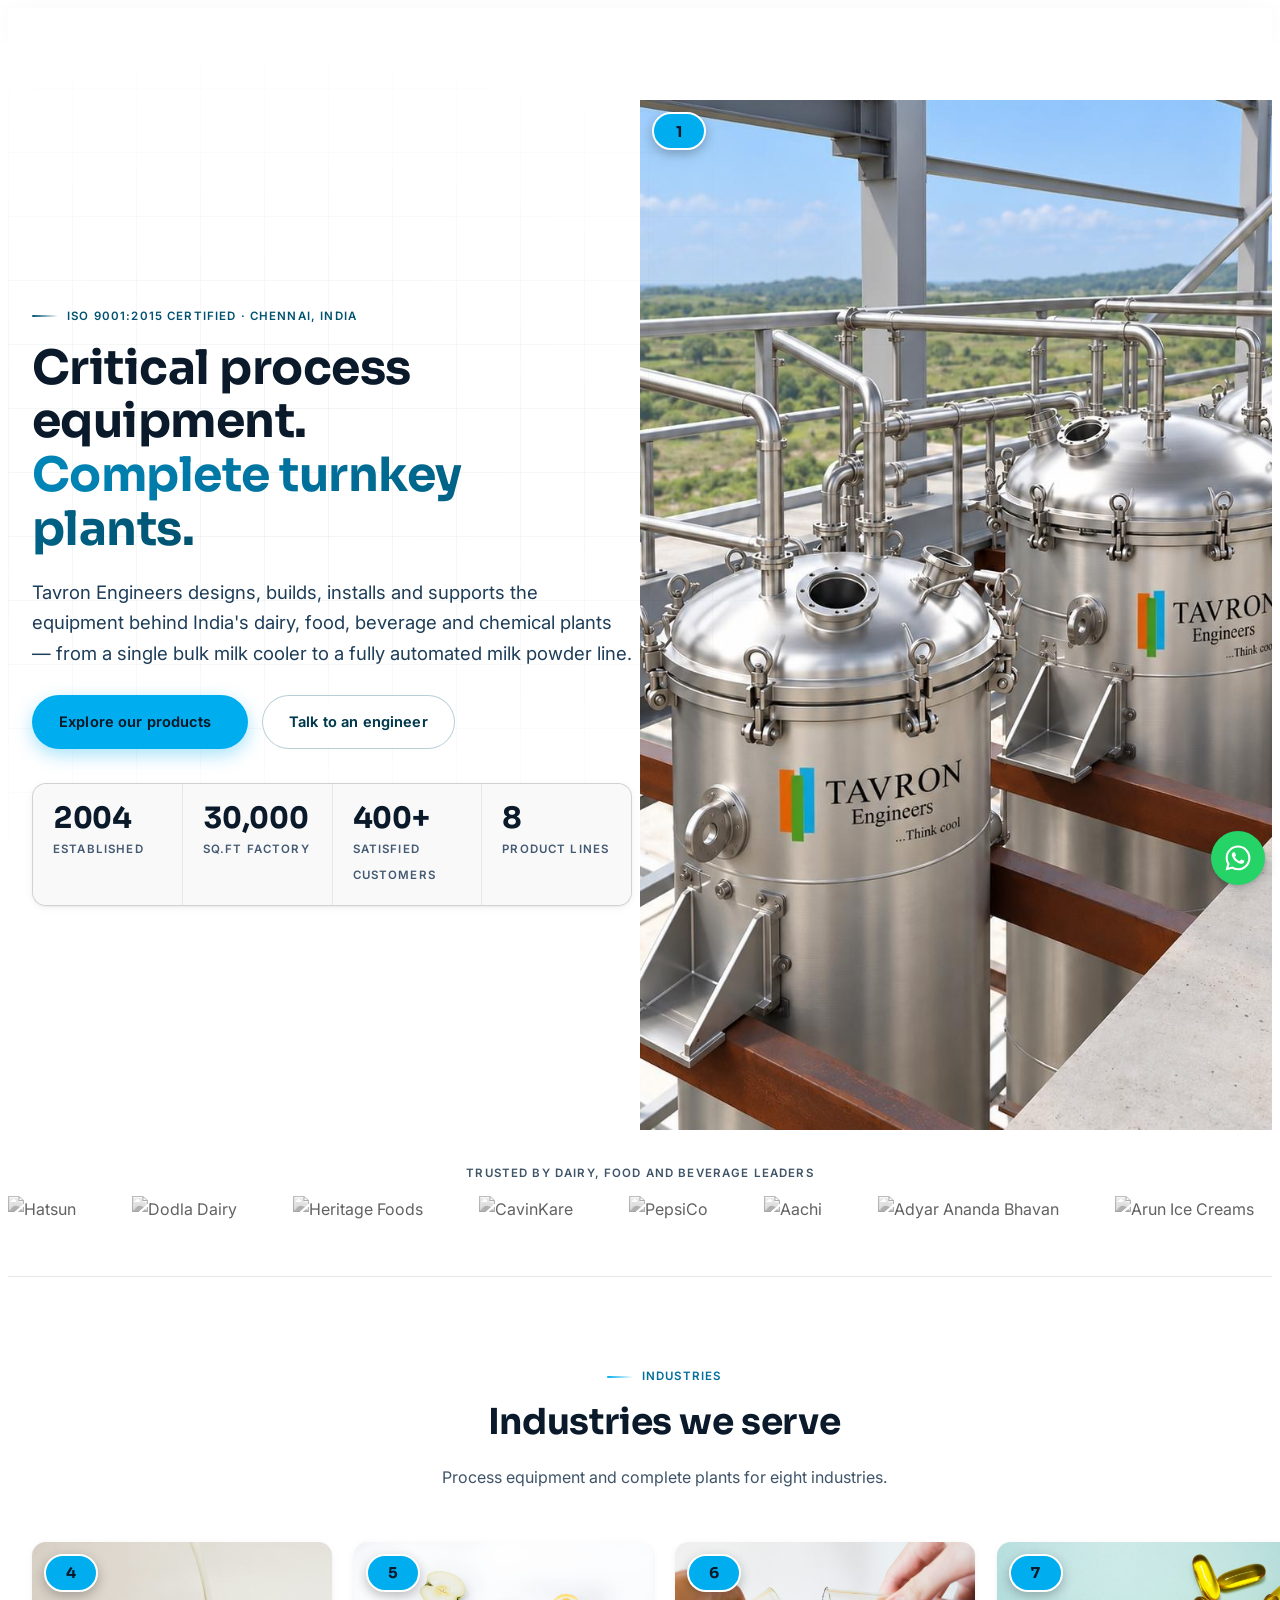
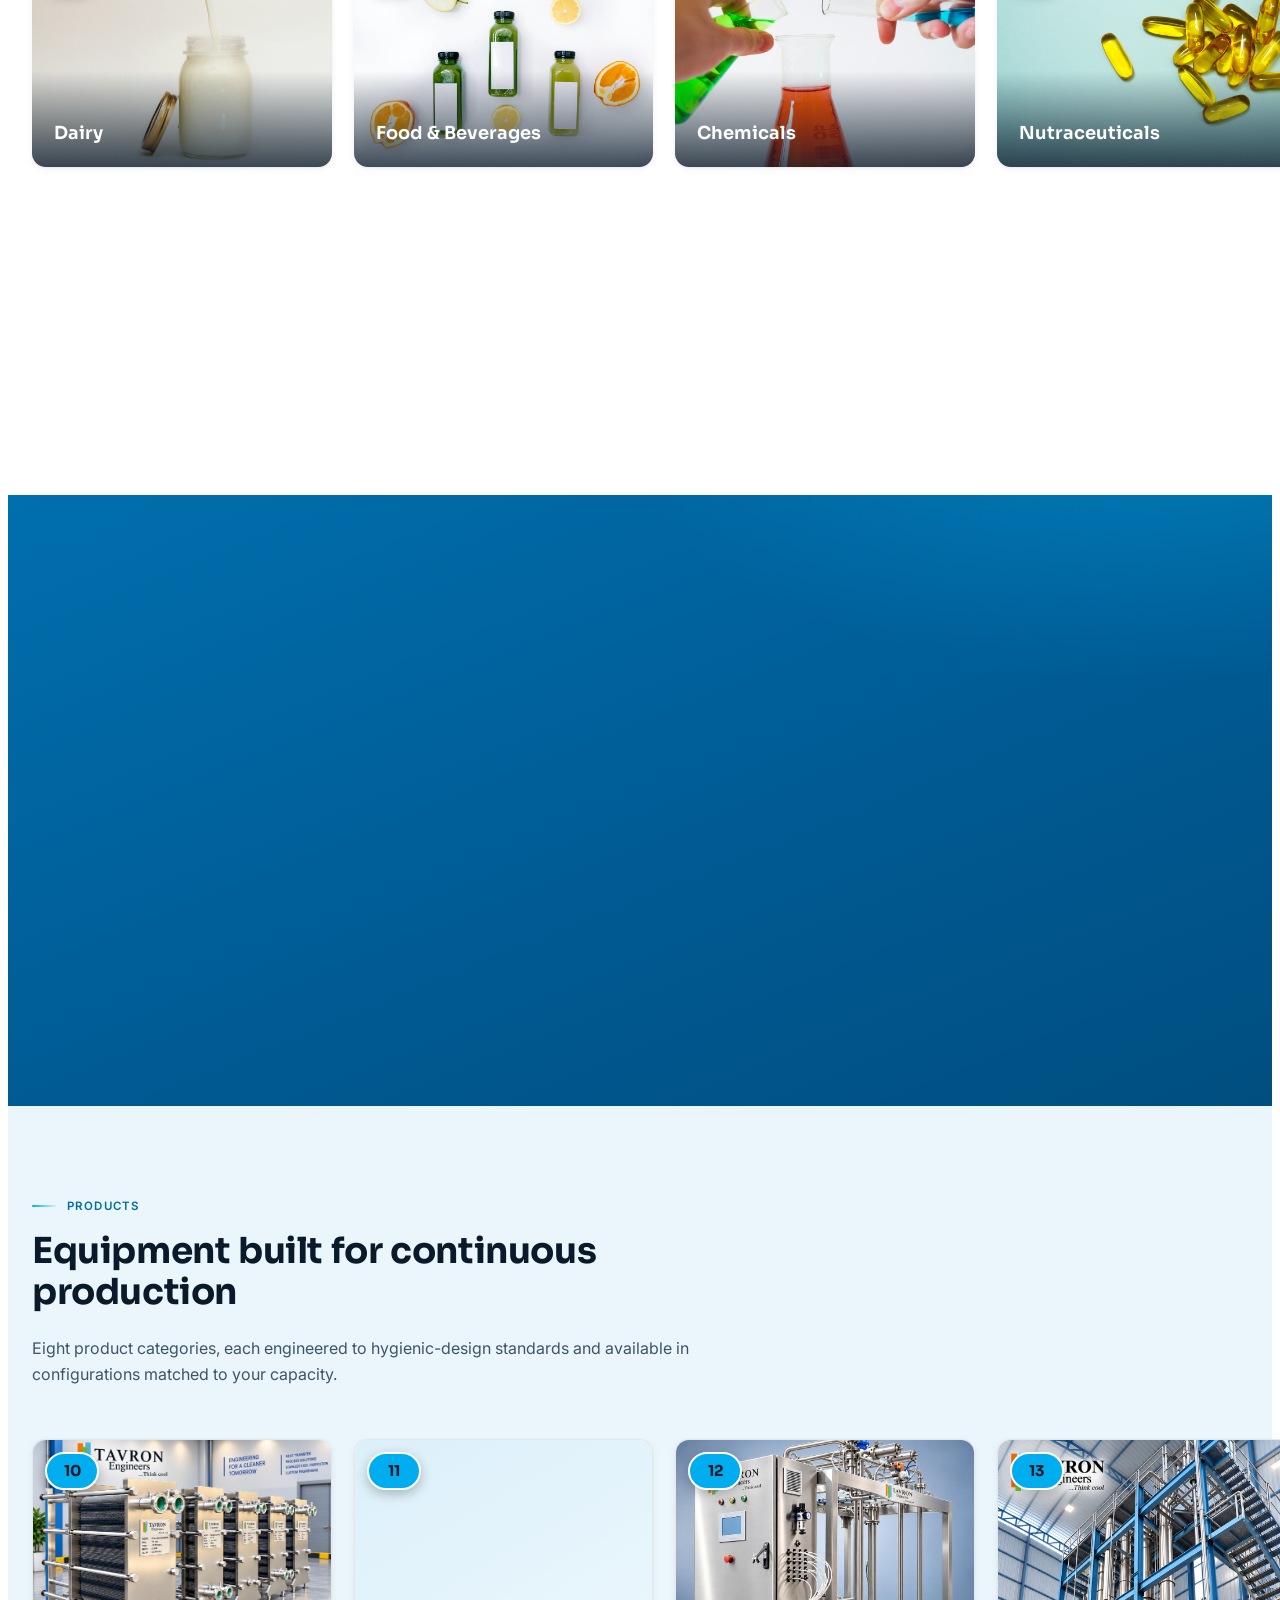
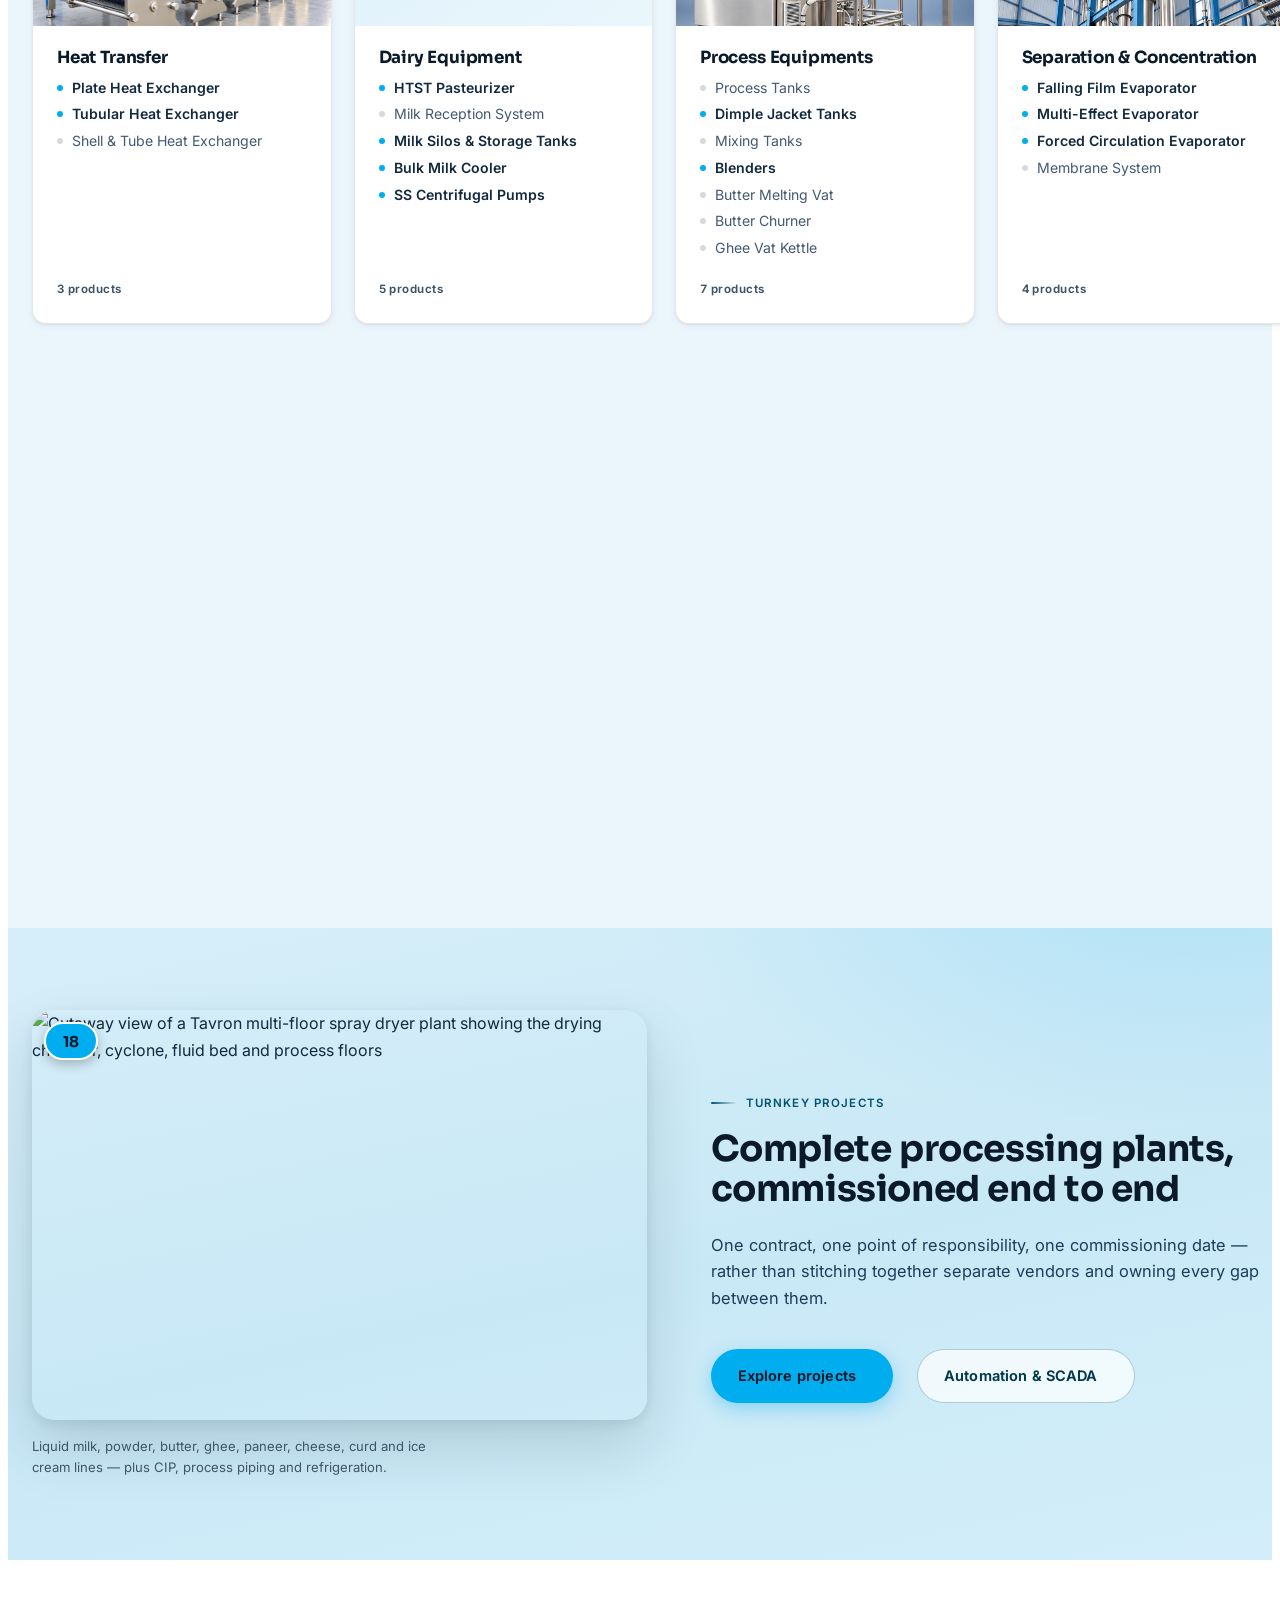
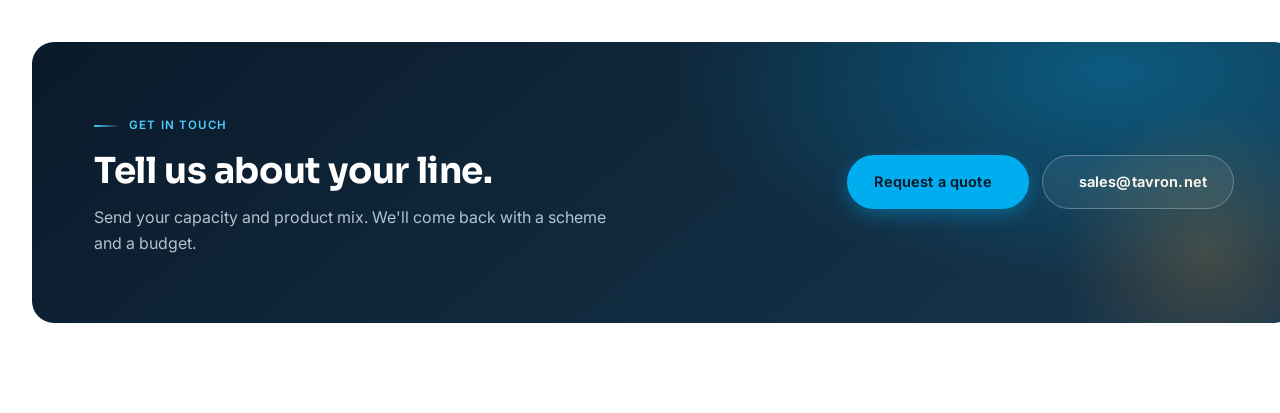
==== commit 5c48f02d: "Clear the Dairy Equipment and Cleaning & Automation photos until new ones arrive Co-Authored-By: Cla" ====
--- a/index.html
+++ b/index.html
@@ -233,7 +233,6 @@
 
           <article class="tv-prod tv-reveal" data-d="1">
             <div class="tv-prod__media">
-              <img src="assets/img/hero/hero-evaporator.jpg" style="--pos: 50% 0%" alt="Tavron evaporator plant with access platforms" loading="lazy">
             </div>
             <div class="tv-prod__body">
               <h3>Dairy Equipment</h3>
@@ -326,7 +325,6 @@
 
           <article class="tv-prod tv-reveal" data-d="2">
             <div class="tv-prod__media">
-              <img src="assets/img/projects/MilkProcessing/milkpro2b.jpg" alt="CIP system installation" loading="lazy">
             </div>
             <div class="tv-prod__body">
               <h3>Cleaning &amp; Automation</h3>
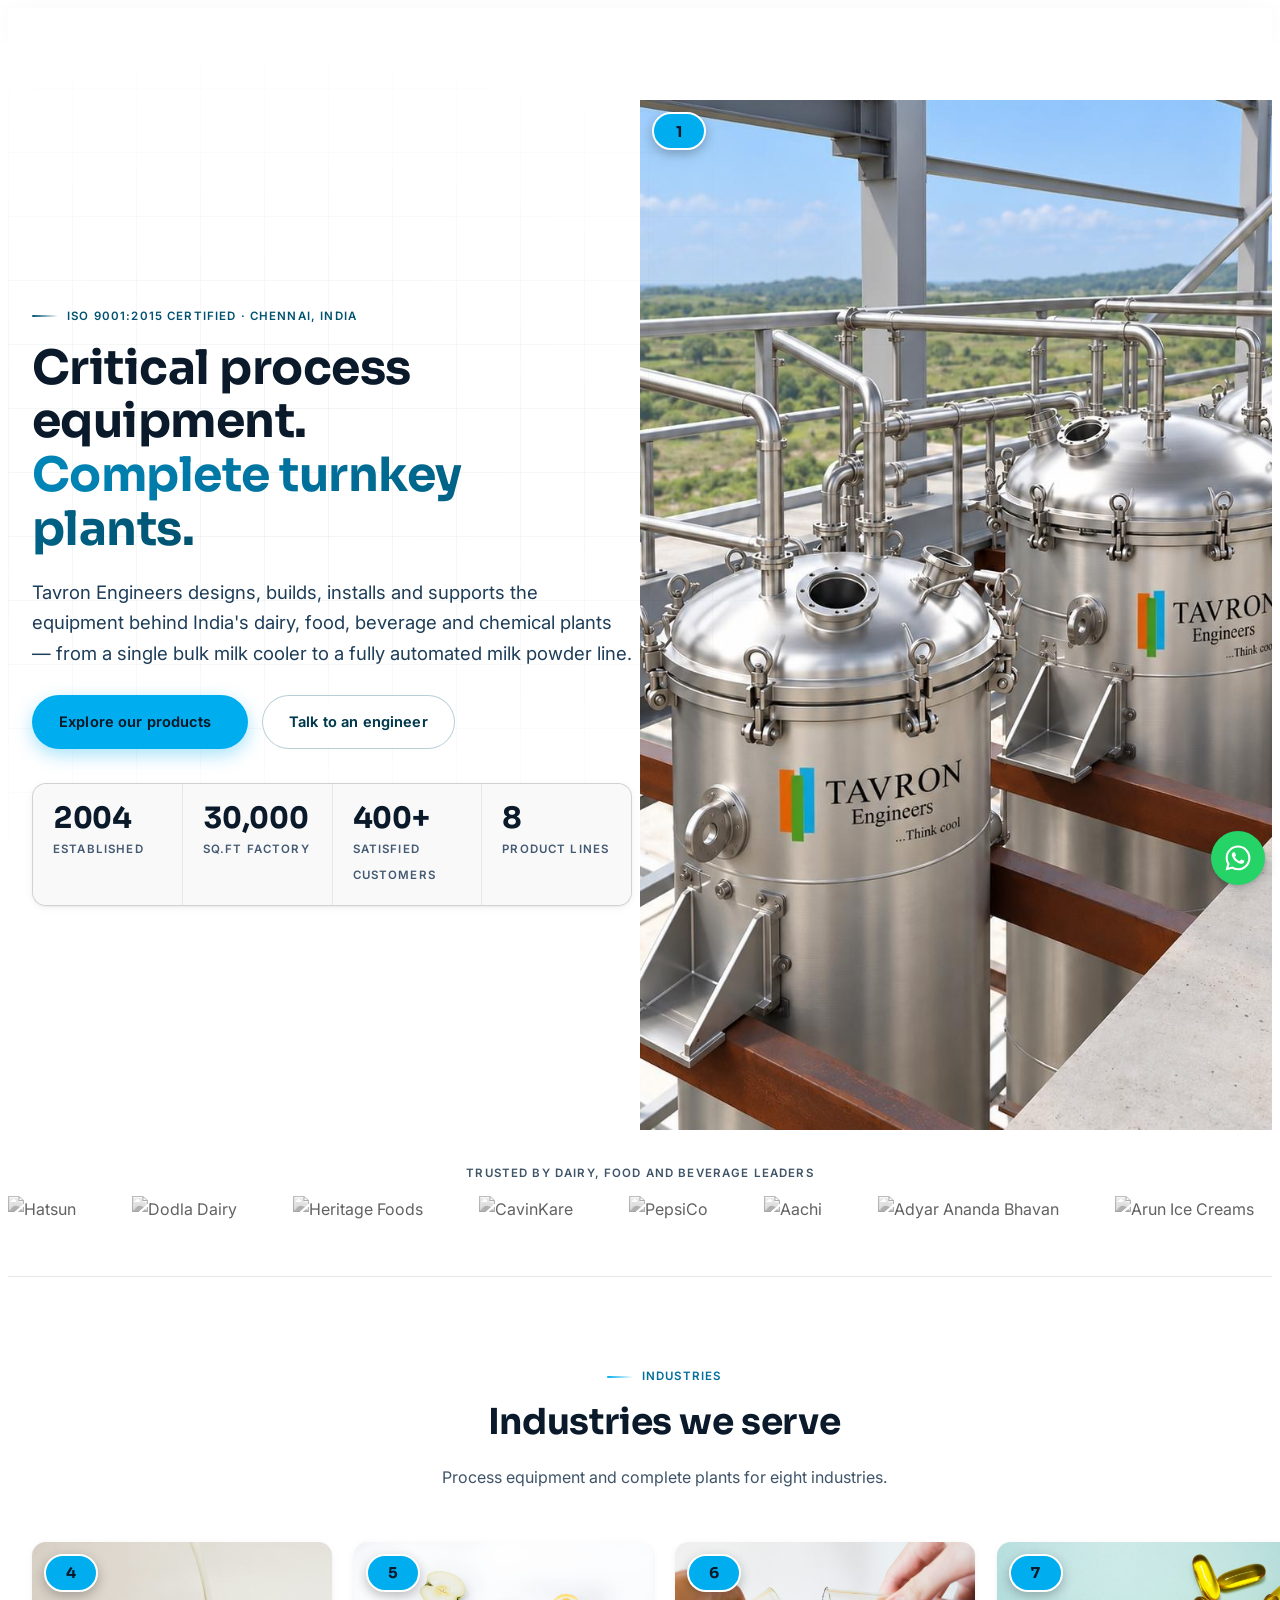
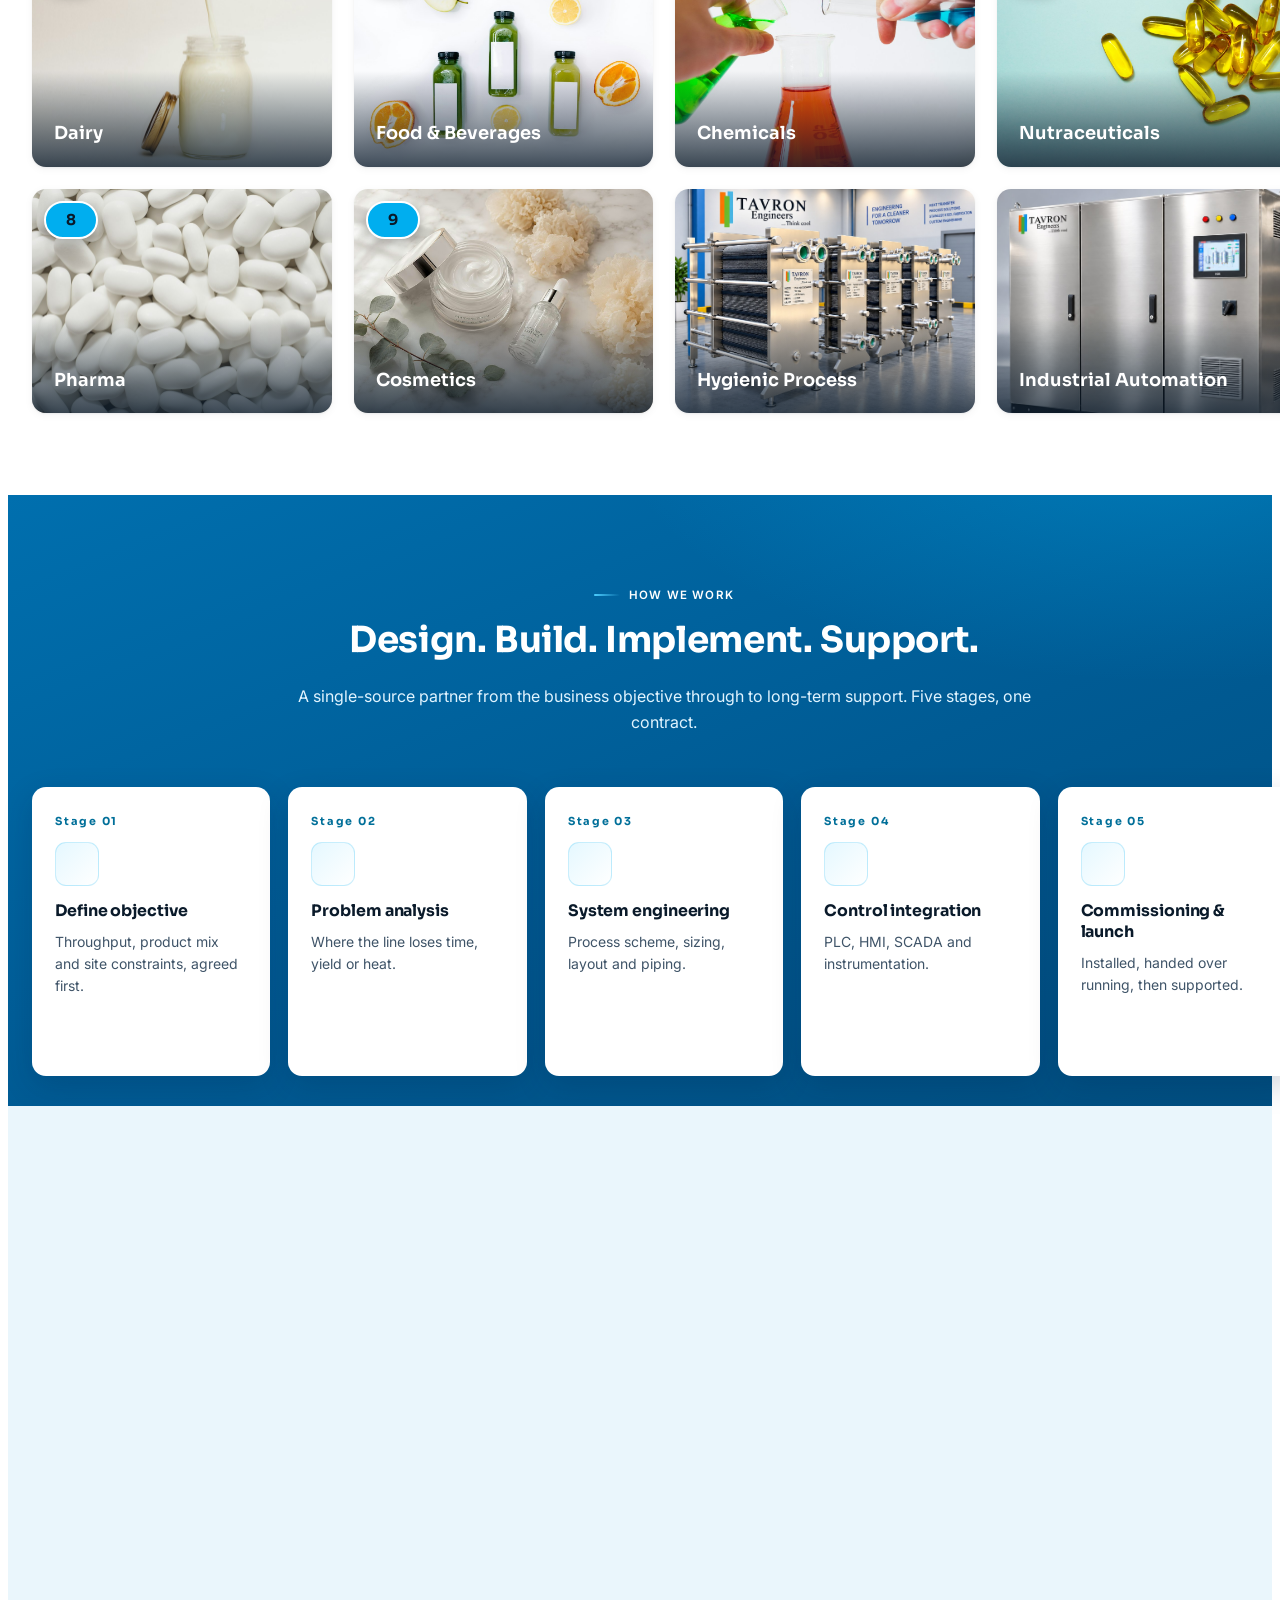
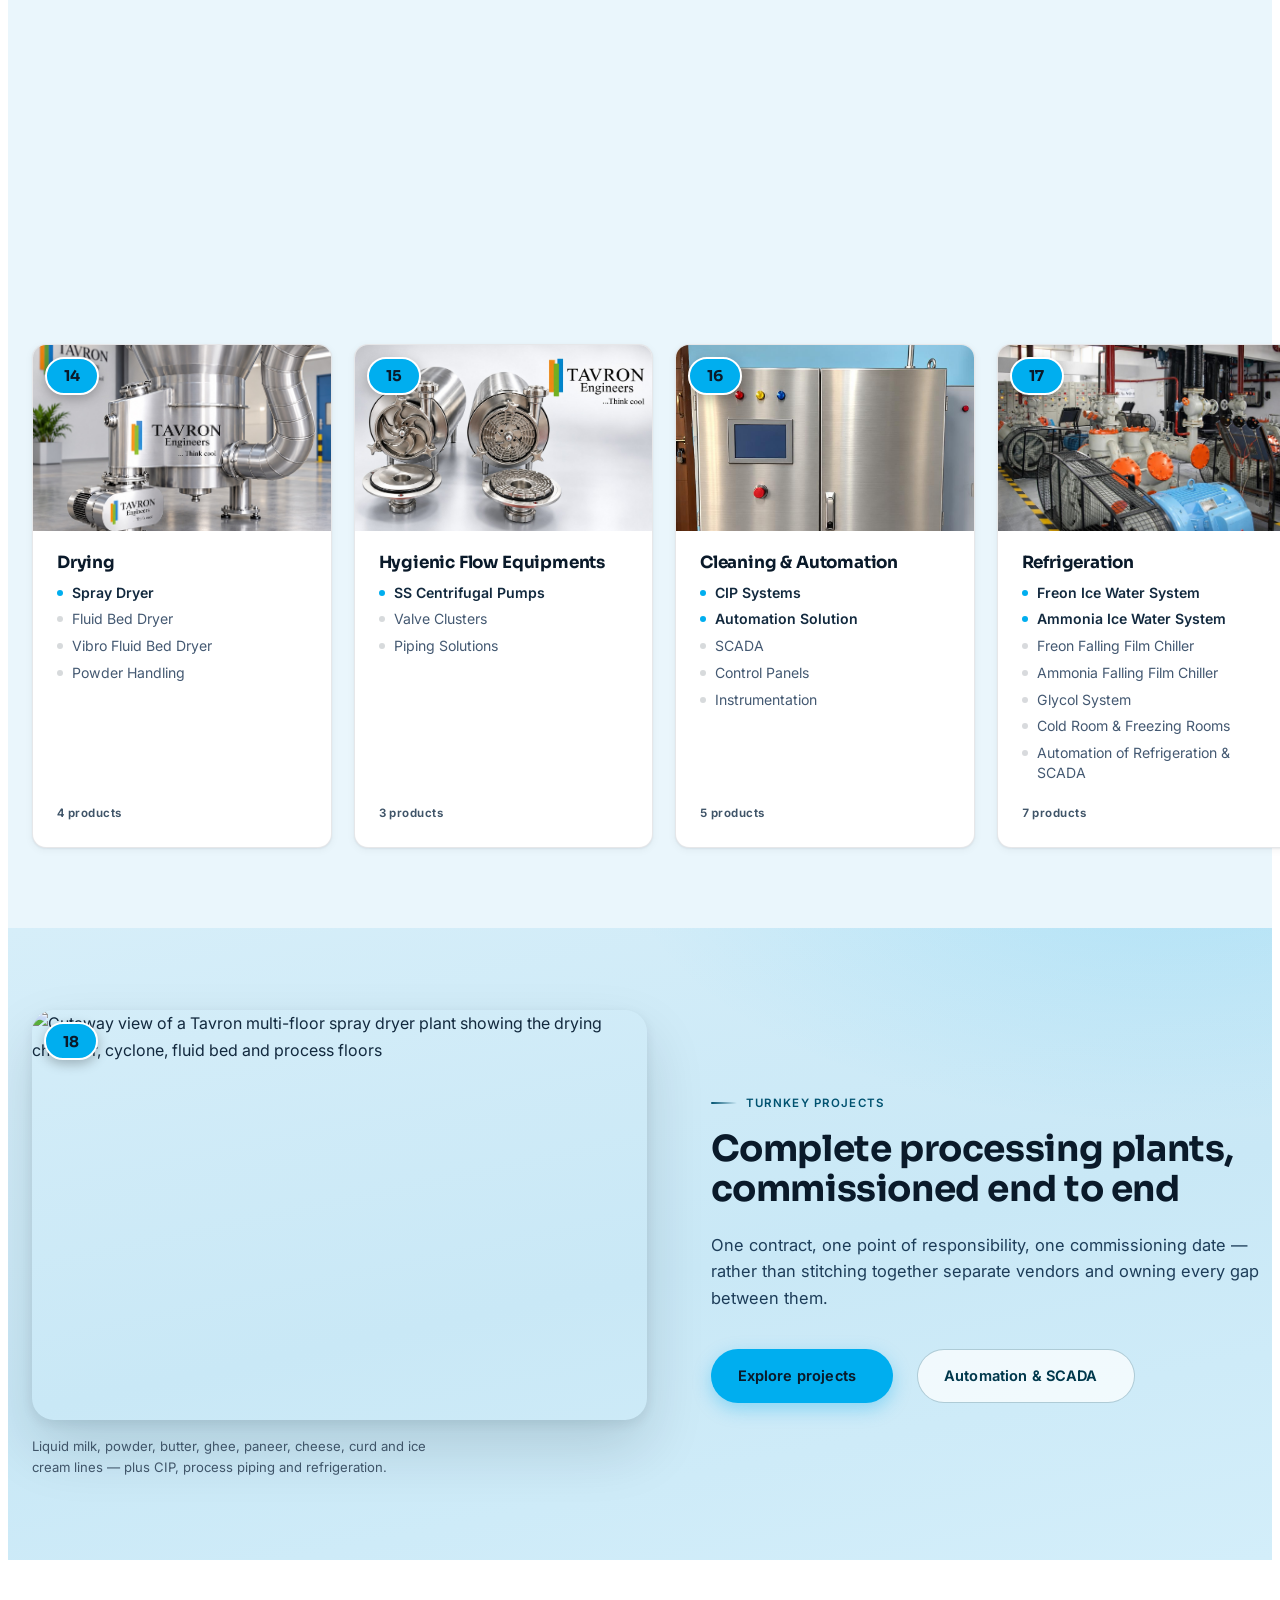
==== commit c25d410a: "New photos for Process Equipments and Cleaning & Automation The process skid moves to Dairy Equipmen" ====
--- a/index.html
+++ b/index.html
@@ -233,6 +233,7 @@
 
           <article class="tv-prod tv-reveal" data-d="1">
             <div class="tv-prod__media">
+              <img src="assets/img/home-process-skid.jpg" style="--pos: 50% 18%" alt="Tavron process skid with control panel" loading="lazy">
             </div>
             <div class="tv-prod__body">
               <h3>Dairy Equipment</h3>
@@ -251,7 +252,7 @@
 
           <article class="tv-prod tv-reveal" data-d="2">
             <div class="tv-prod__media">
-              <img src="assets/img/home-process-skid.jpg" style="--pos: 50% 18%" alt="Tavron process skid with control panel" loading="lazy">
+              <img src="assets/img/home-process-tank.jpg" style="--pos: 50% 10%" alt="Tavron stainless steel storage tank with manway" loading="lazy">
             </div>
             <div class="tv-prod__body">
               <h3>Process Equipments</h3>
@@ -325,6 +326,7 @@
 
           <article class="tv-prod tv-reveal" data-d="2">
             <div class="tv-prod__media">
+              <img src="assets/img/home-control-panel.jpg" style="--pos: 50% 25%" alt="Stainless steel control panel with HMI touchscreen and tower light" loading="lazy">
             </div>
             <div class="tv-prod__body">
               <h3>Cleaning &amp; Automation</h3>
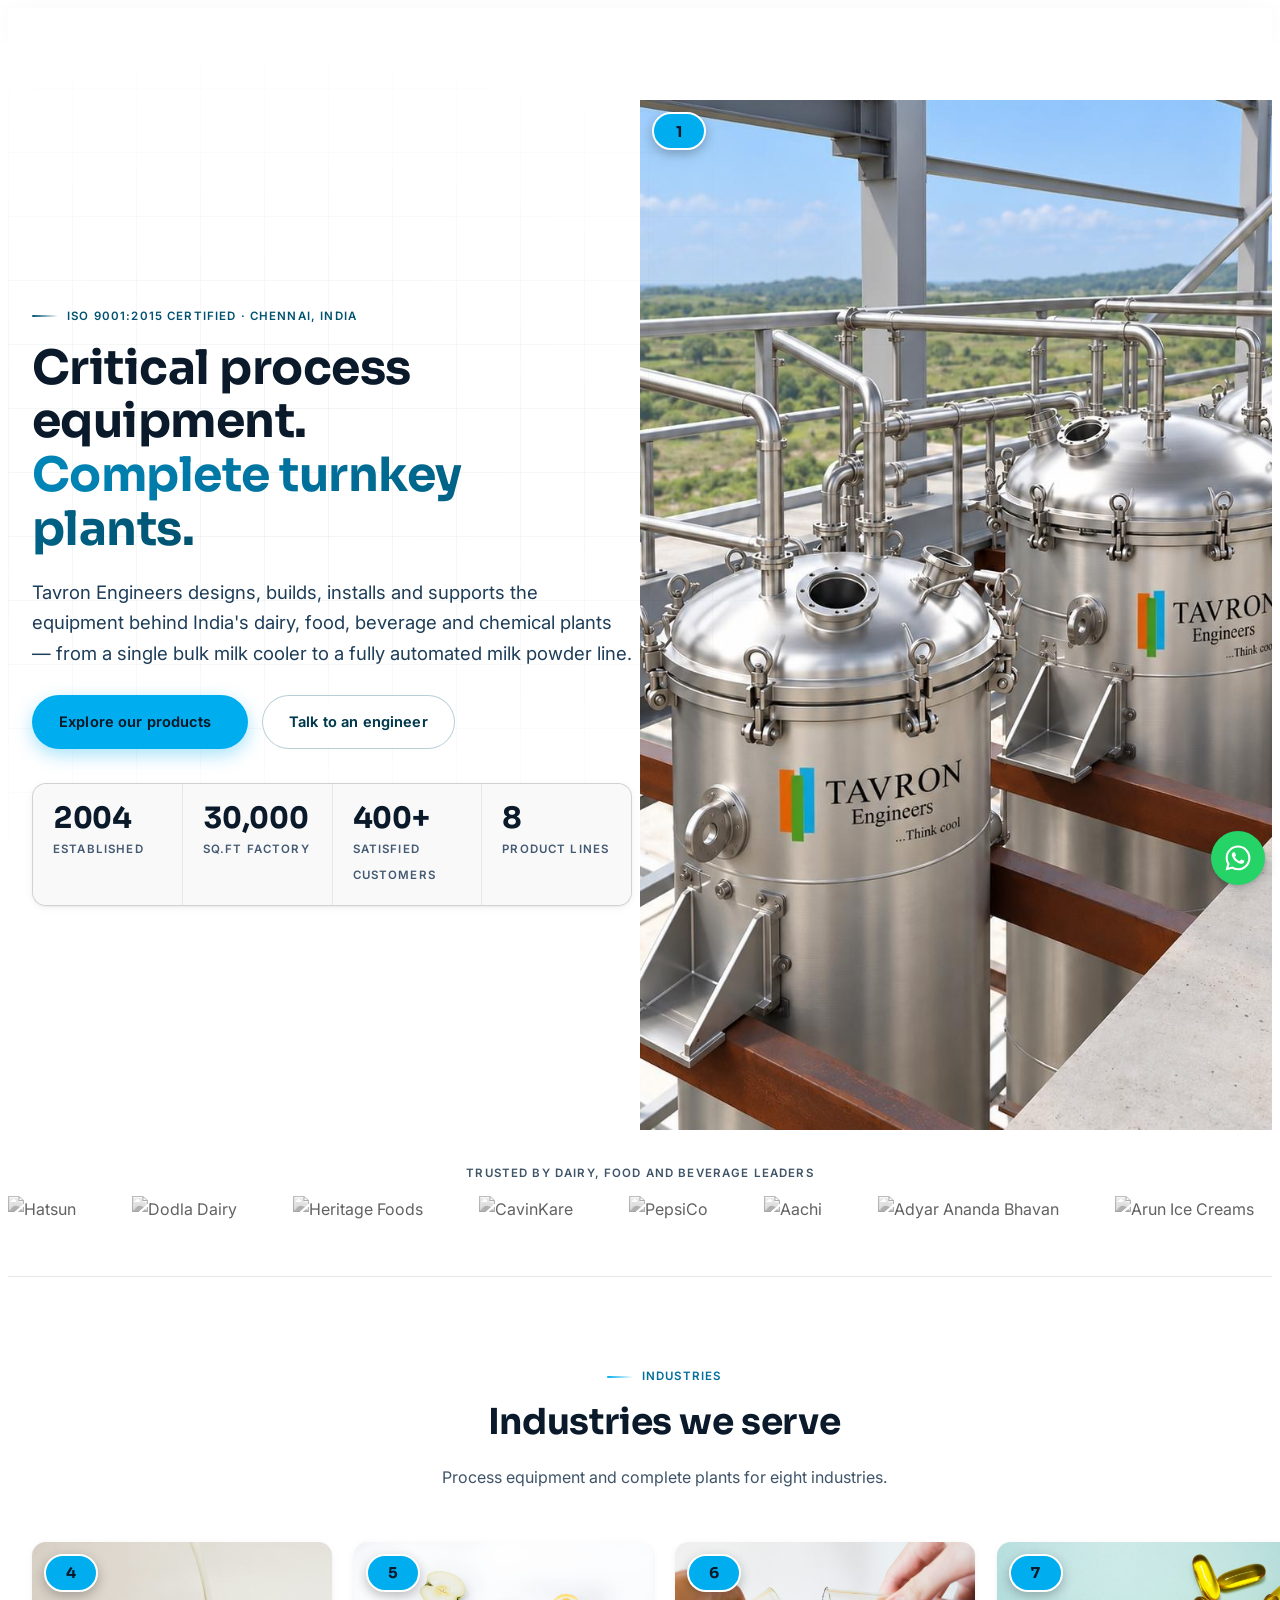
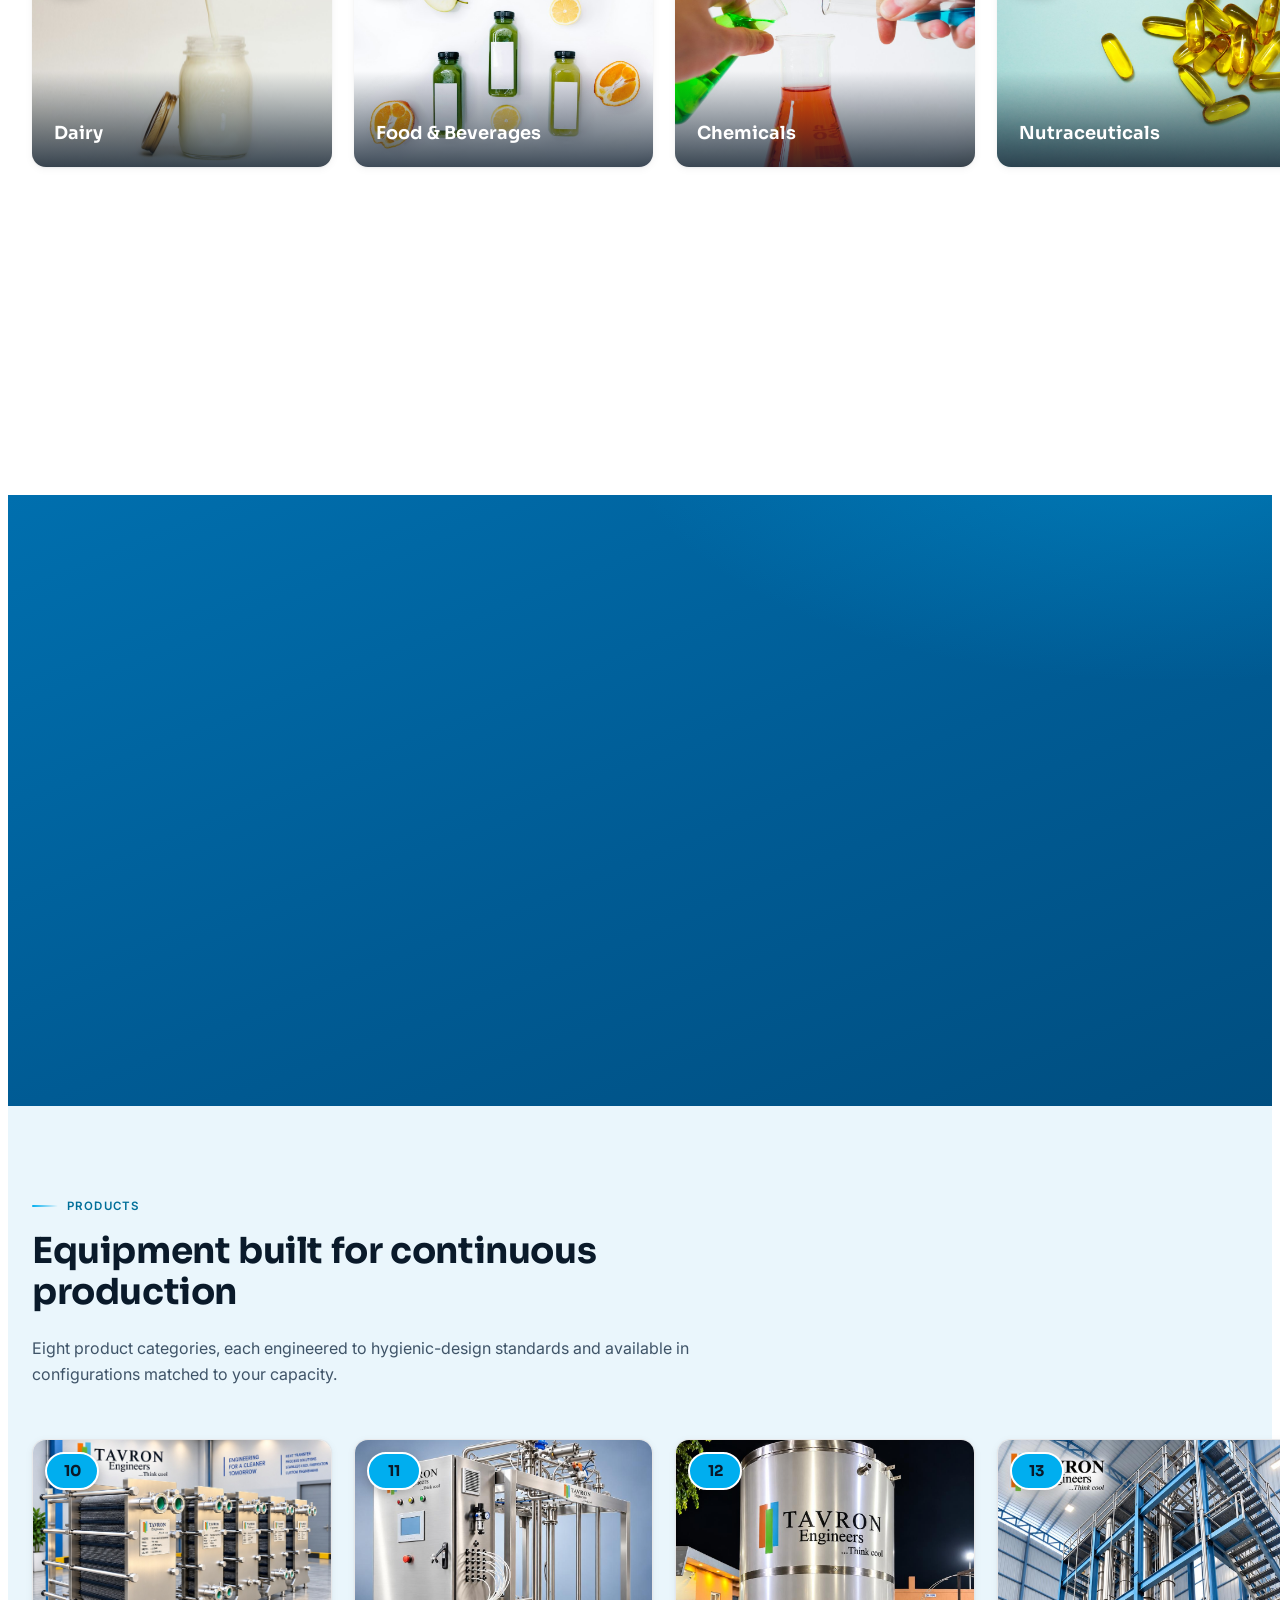
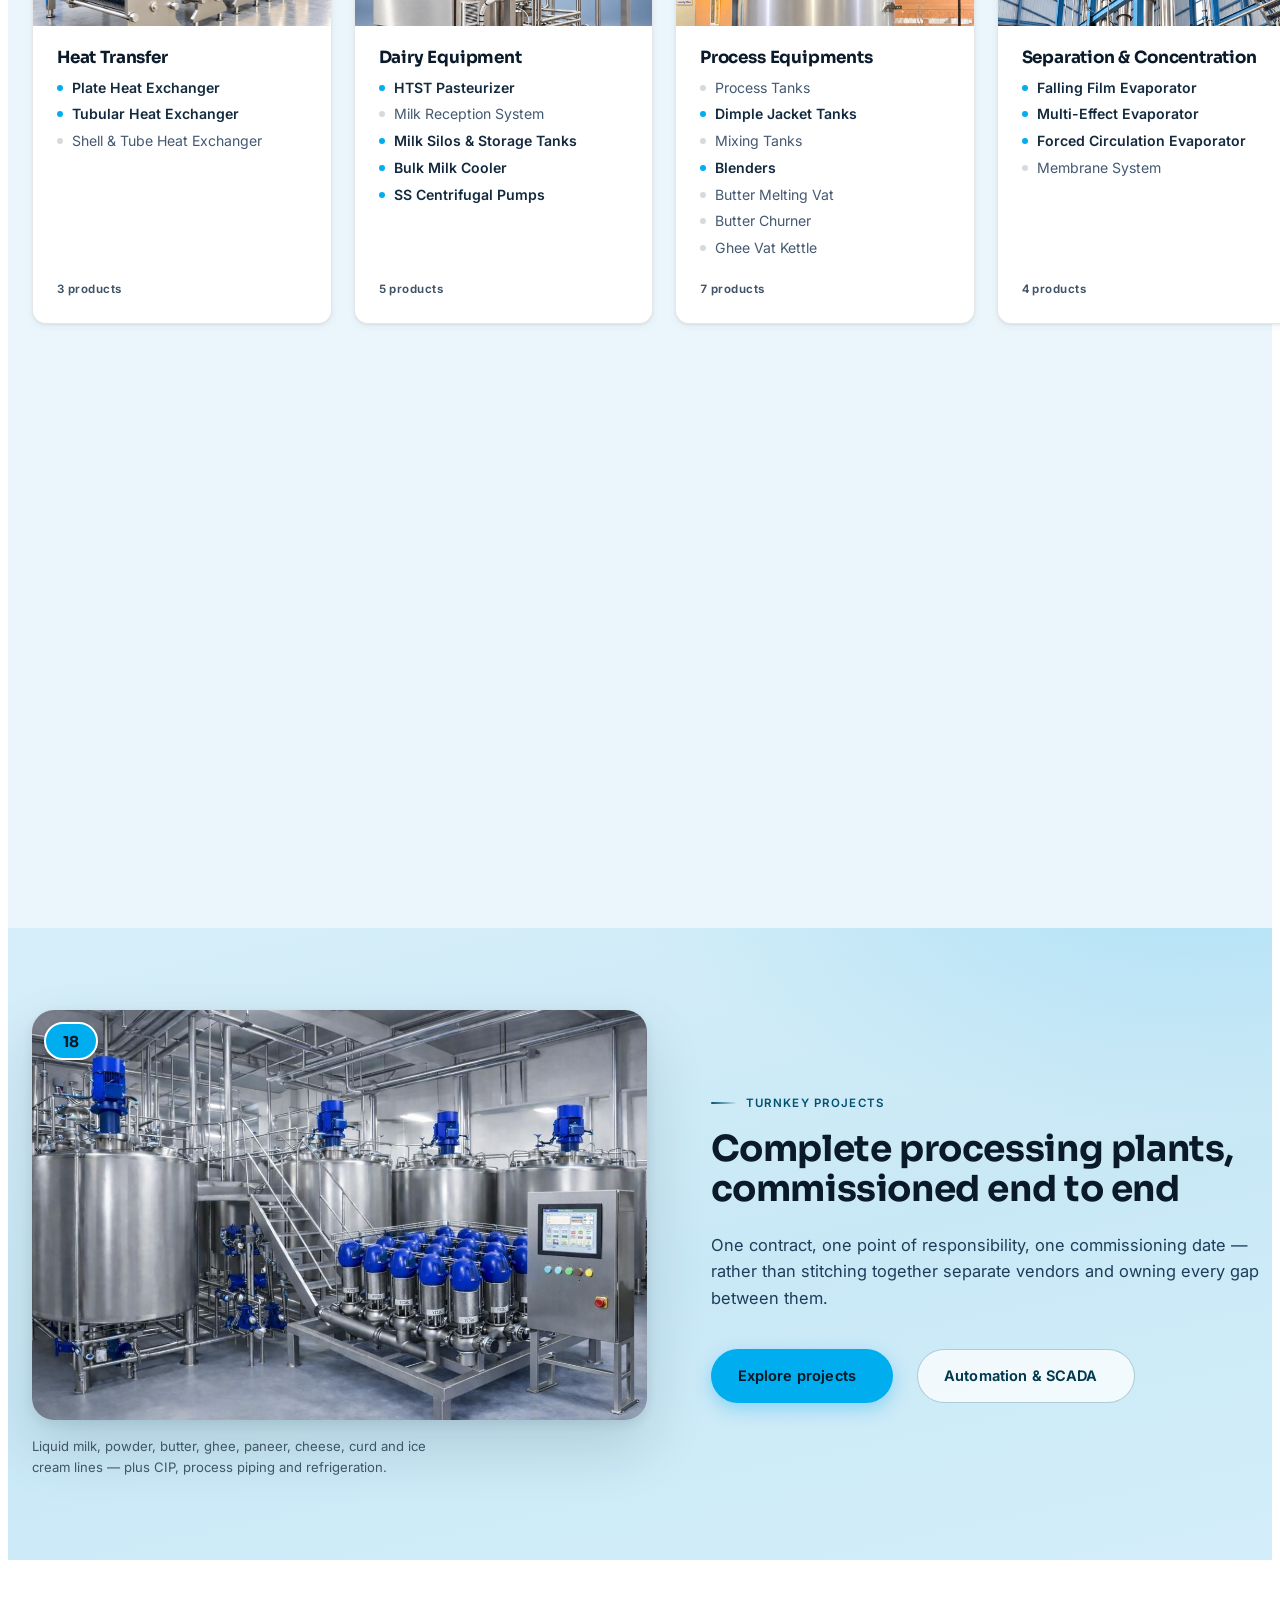
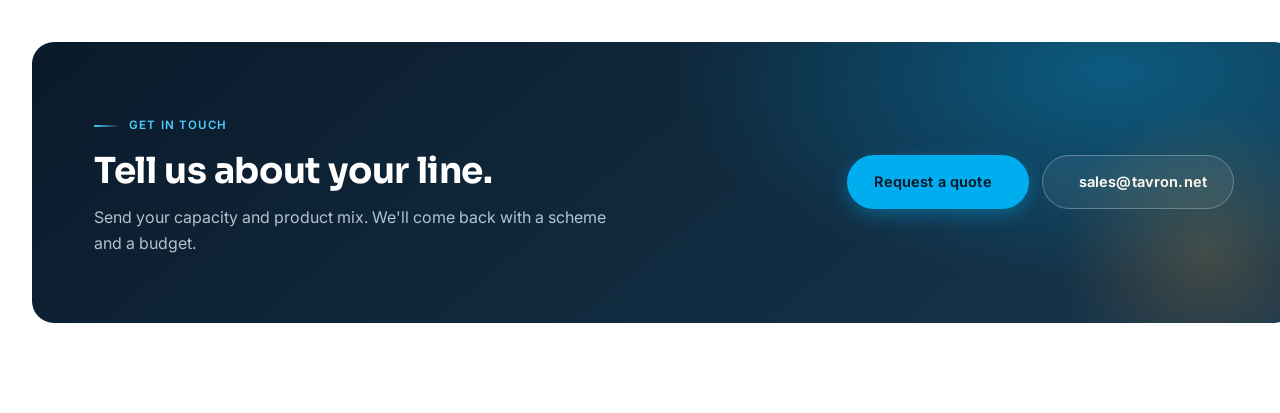
==== commit 99876b5e: "New turnkey plant photo; three-door control panel on Cleaning & Automation Co-Authored-By: Claude Op" ====
--- a/index.html
+++ b/index.html
@@ -326,7 +326,7 @@
 
           <article class="tv-prod tv-reveal" data-d="2">
             <div class="tv-prod__media">
-              <img src="assets/img/home-control-panel.jpg" style="--pos: 50% 25%" alt="Stainless steel control panel with HMI touchscreen and tower light" loading="lazy">
+              <img src="assets/img/industries/industrial-automation.jpg" style="--pos: 50% 15%" alt="Tavron control panel with HMI touchscreen" loading="lazy">
             </div>
             <div class="tv-prod__body">
               <h3>Cleaning &amp; Automation</h3>
@@ -387,8 +387,8 @@
           </div>
 
           <div class="tv-split__figure tv-reveal" data-d="1">
-            <img src="assets/img/slides/slide2x1366.jpg"
-              alt="Cutaway view of a Tavron multi-floor spray dryer plant showing the drying chamber, cyclone, fluid bed and process floors"
+            <img src="assets/img/home-process-plant.jpg"
+              alt="Process plant with agitated stainless steel tanks, a valve cluster and an HMI control panel"
               loading="lazy">
             <p class="tv-lines">Liquid milk, powder, butter, ghee, paneer, cheese, curd and ice cream lines
               — plus CIP, process piping and refrigeration.</p>
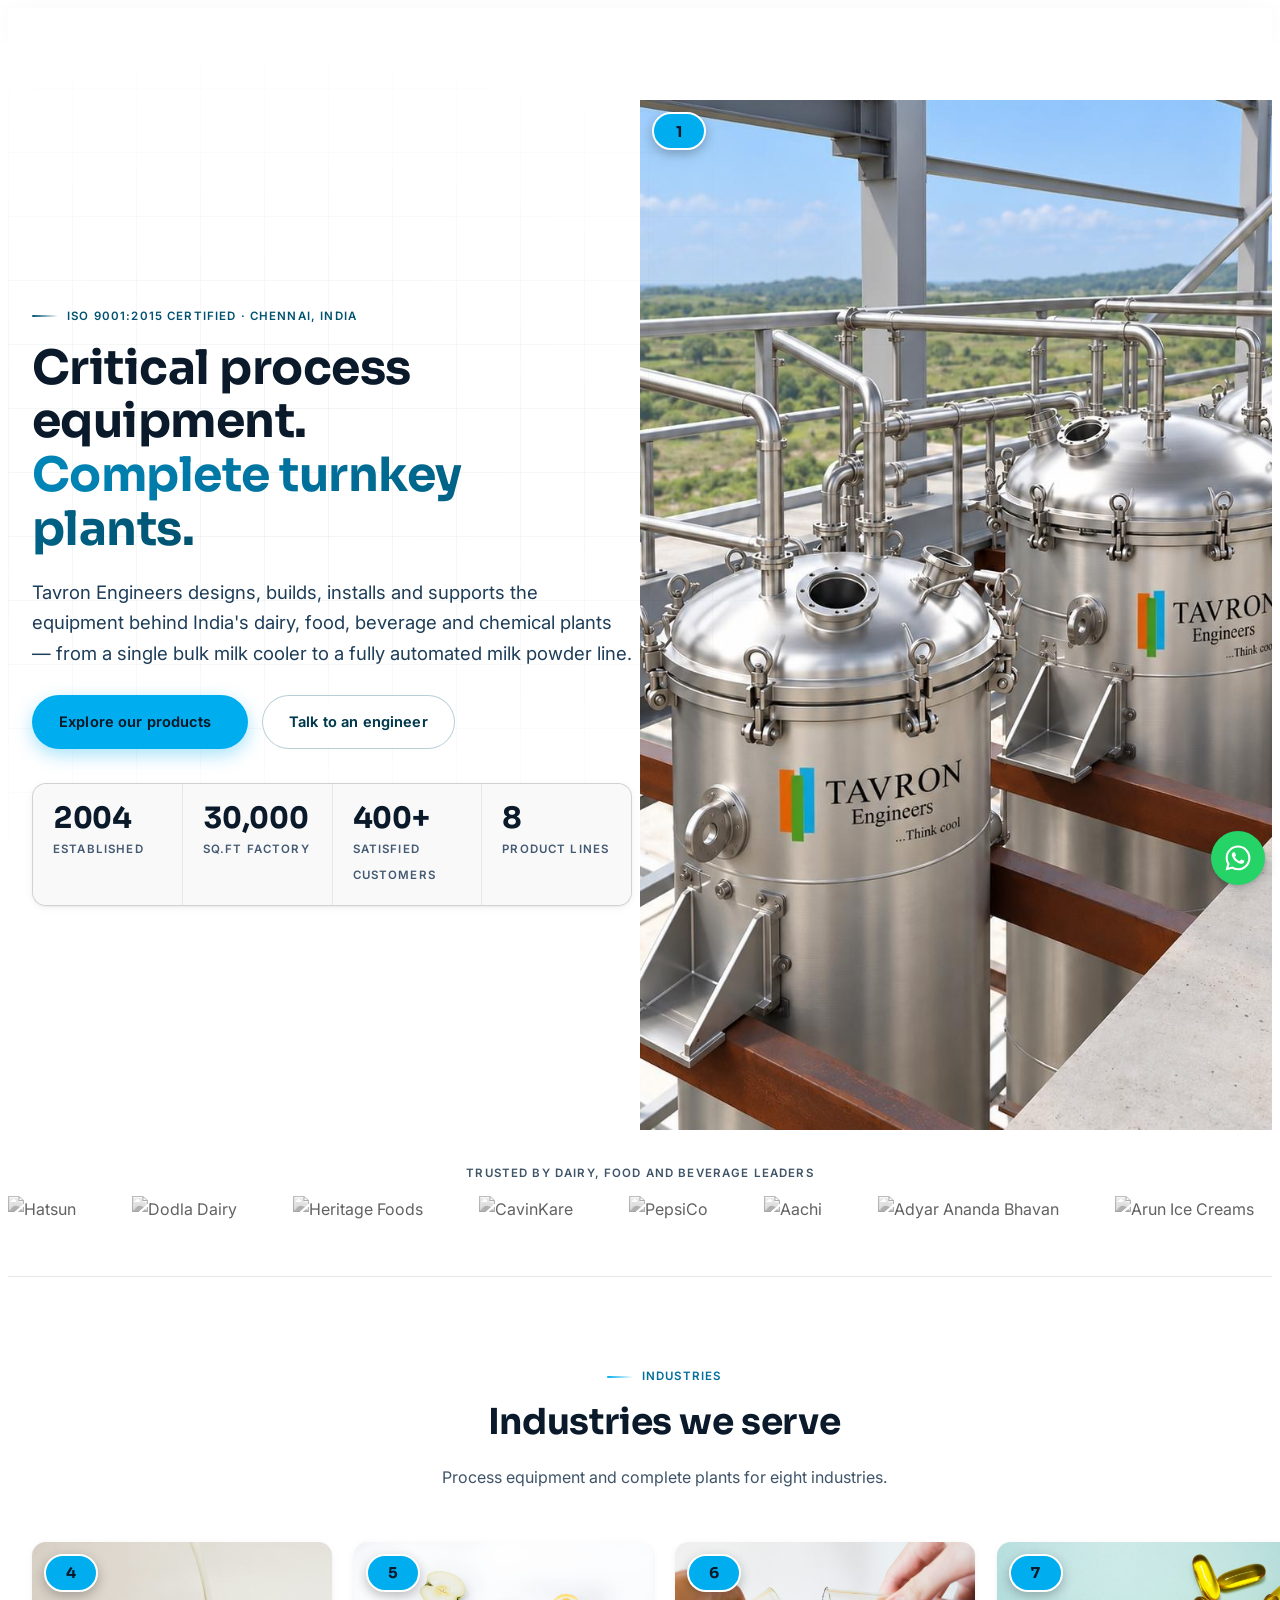
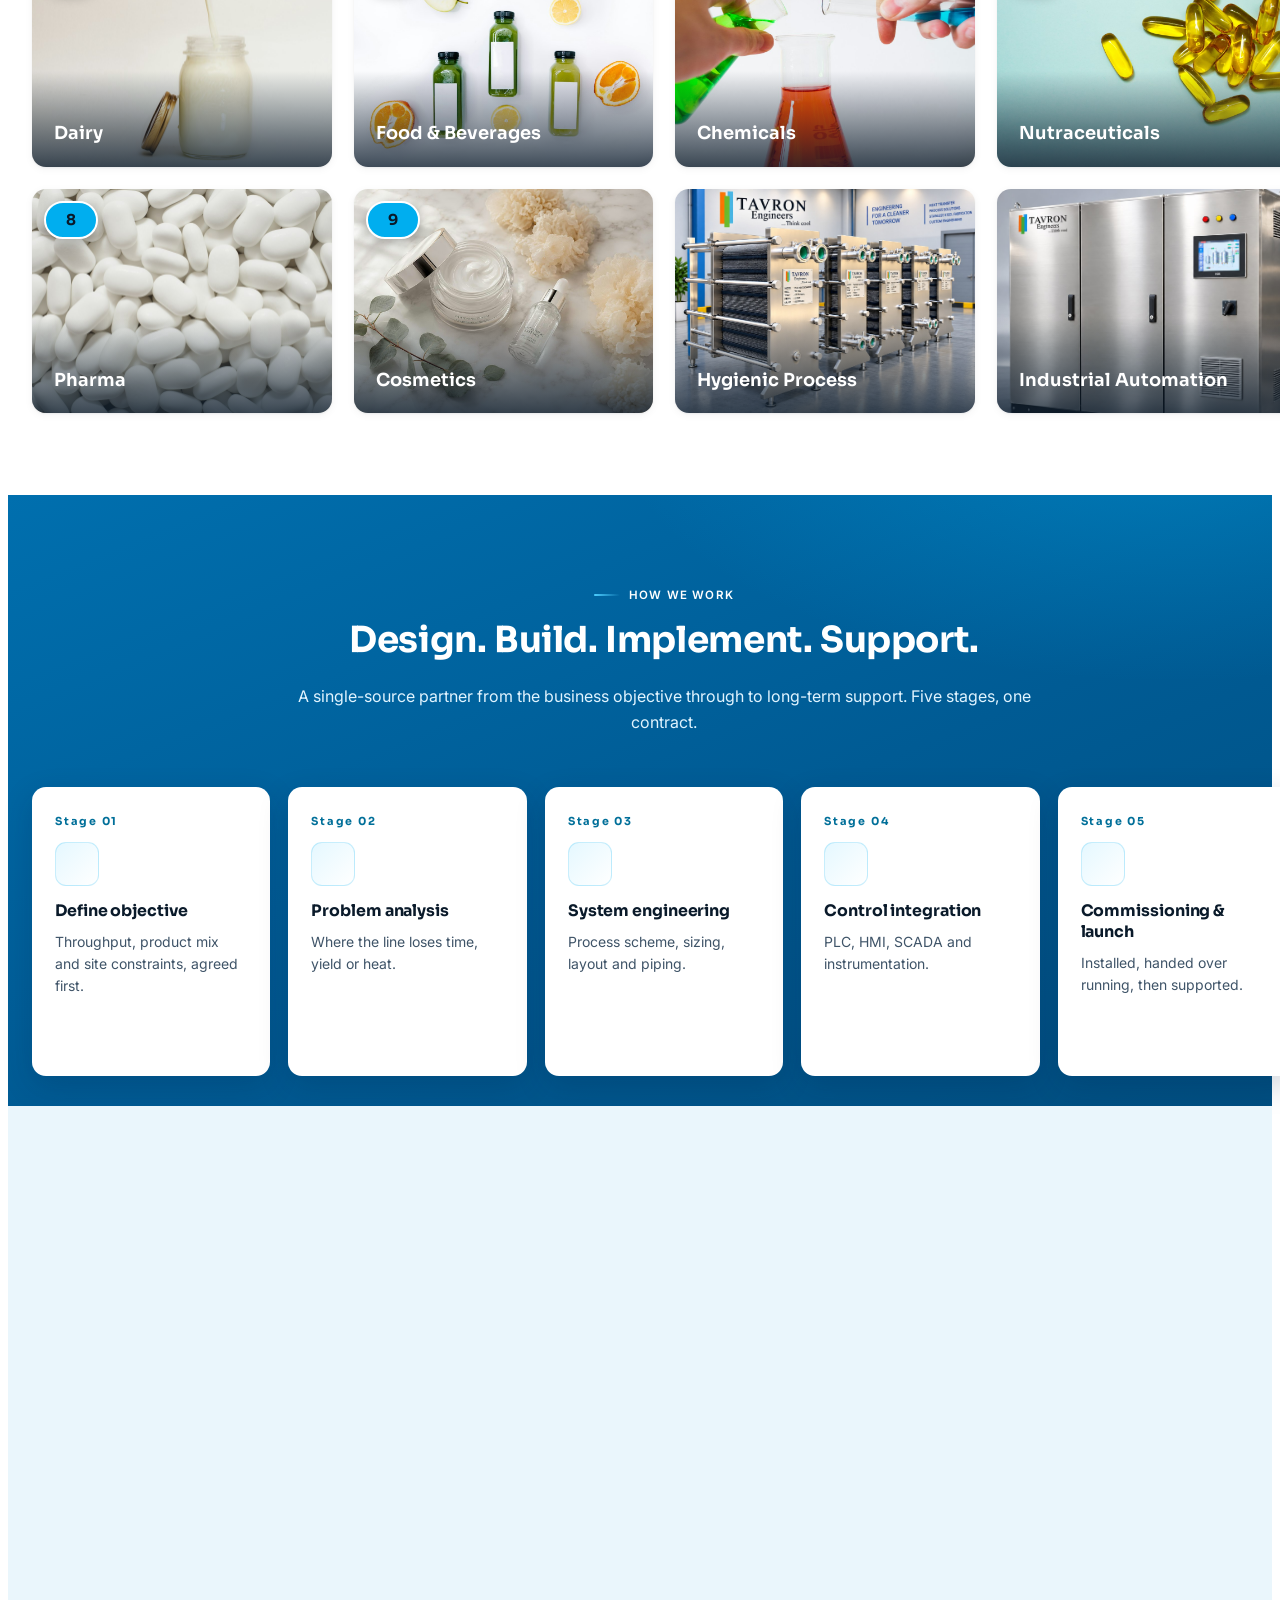
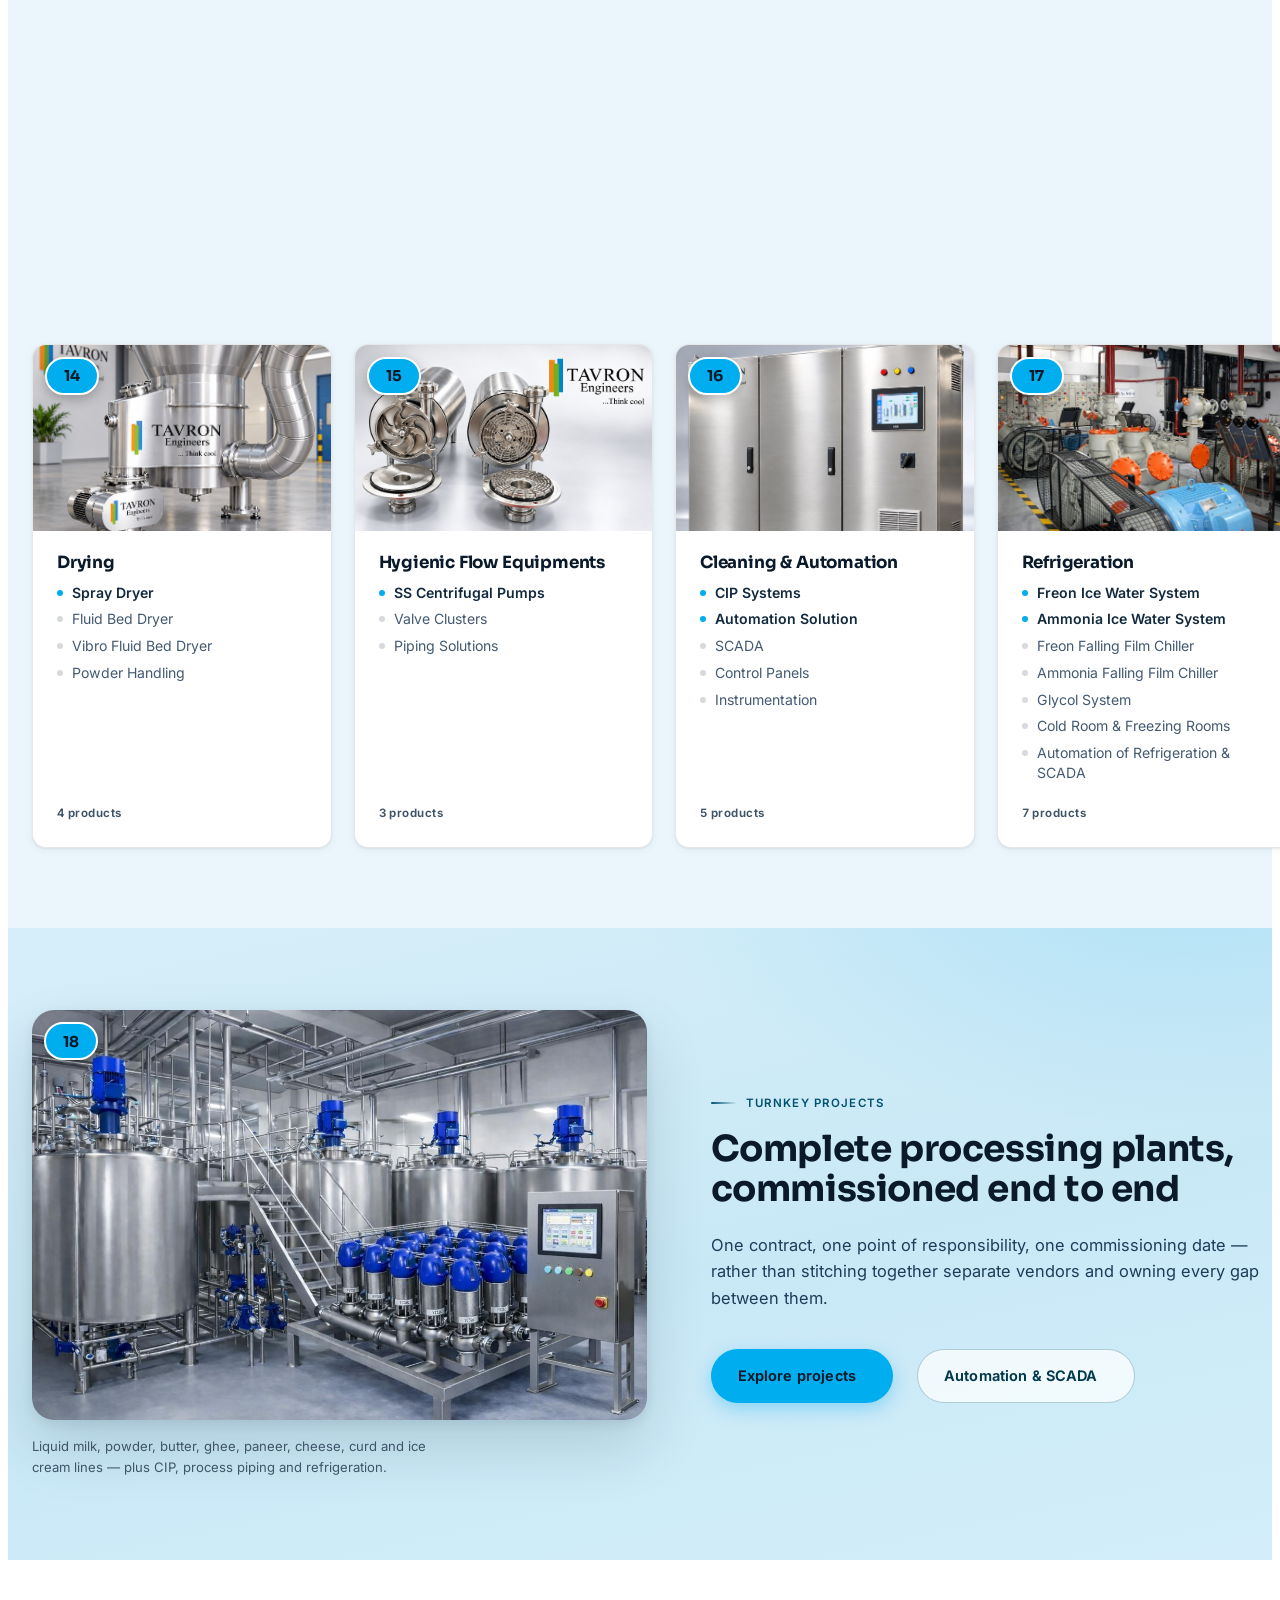
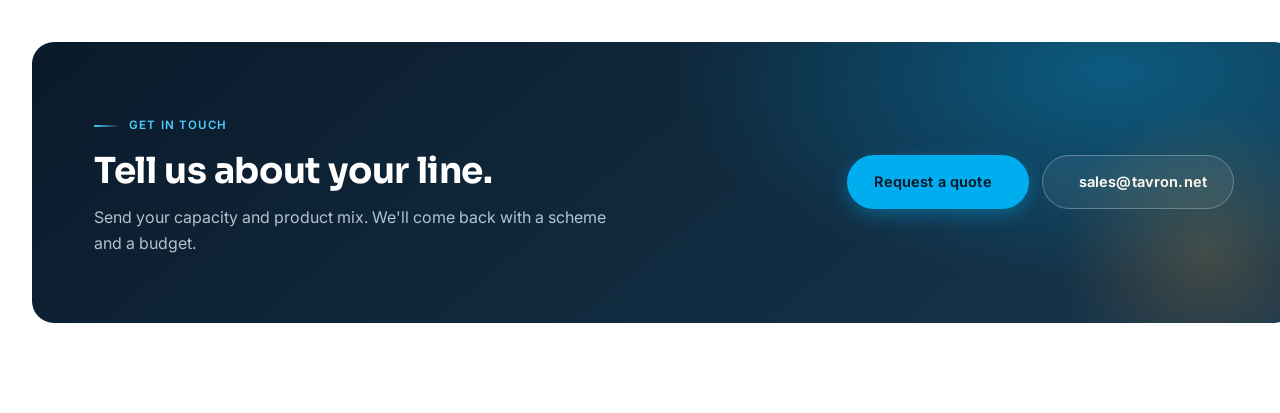
==== commit a149ca75: "Conical-bottom tank photo on Process Equipments Co-Authored-By: Claude Opus 5.5 <noreply@anthropic.c" ====
--- a/index.html
+++ b/index.html
@@ -252,7 +252,7 @@
 
           <article class="tv-prod tv-reveal" data-d="2">
             <div class="tv-prod__media">
-              <img src="assets/img/home-process-tank.jpg" style="--pos: 50% 10%" alt="Tavron stainless steel storage tank with manway" loading="lazy">
+              <img src="assets/img/home-conical-tank.jpg" style="--pos: 50% 5%" alt="Tavron conical-bottom stainless steel tank outside the factory" loading="lazy">
             </div>
             <div class="tv-prod__body">
               <h3>Process Equipments</h3>
